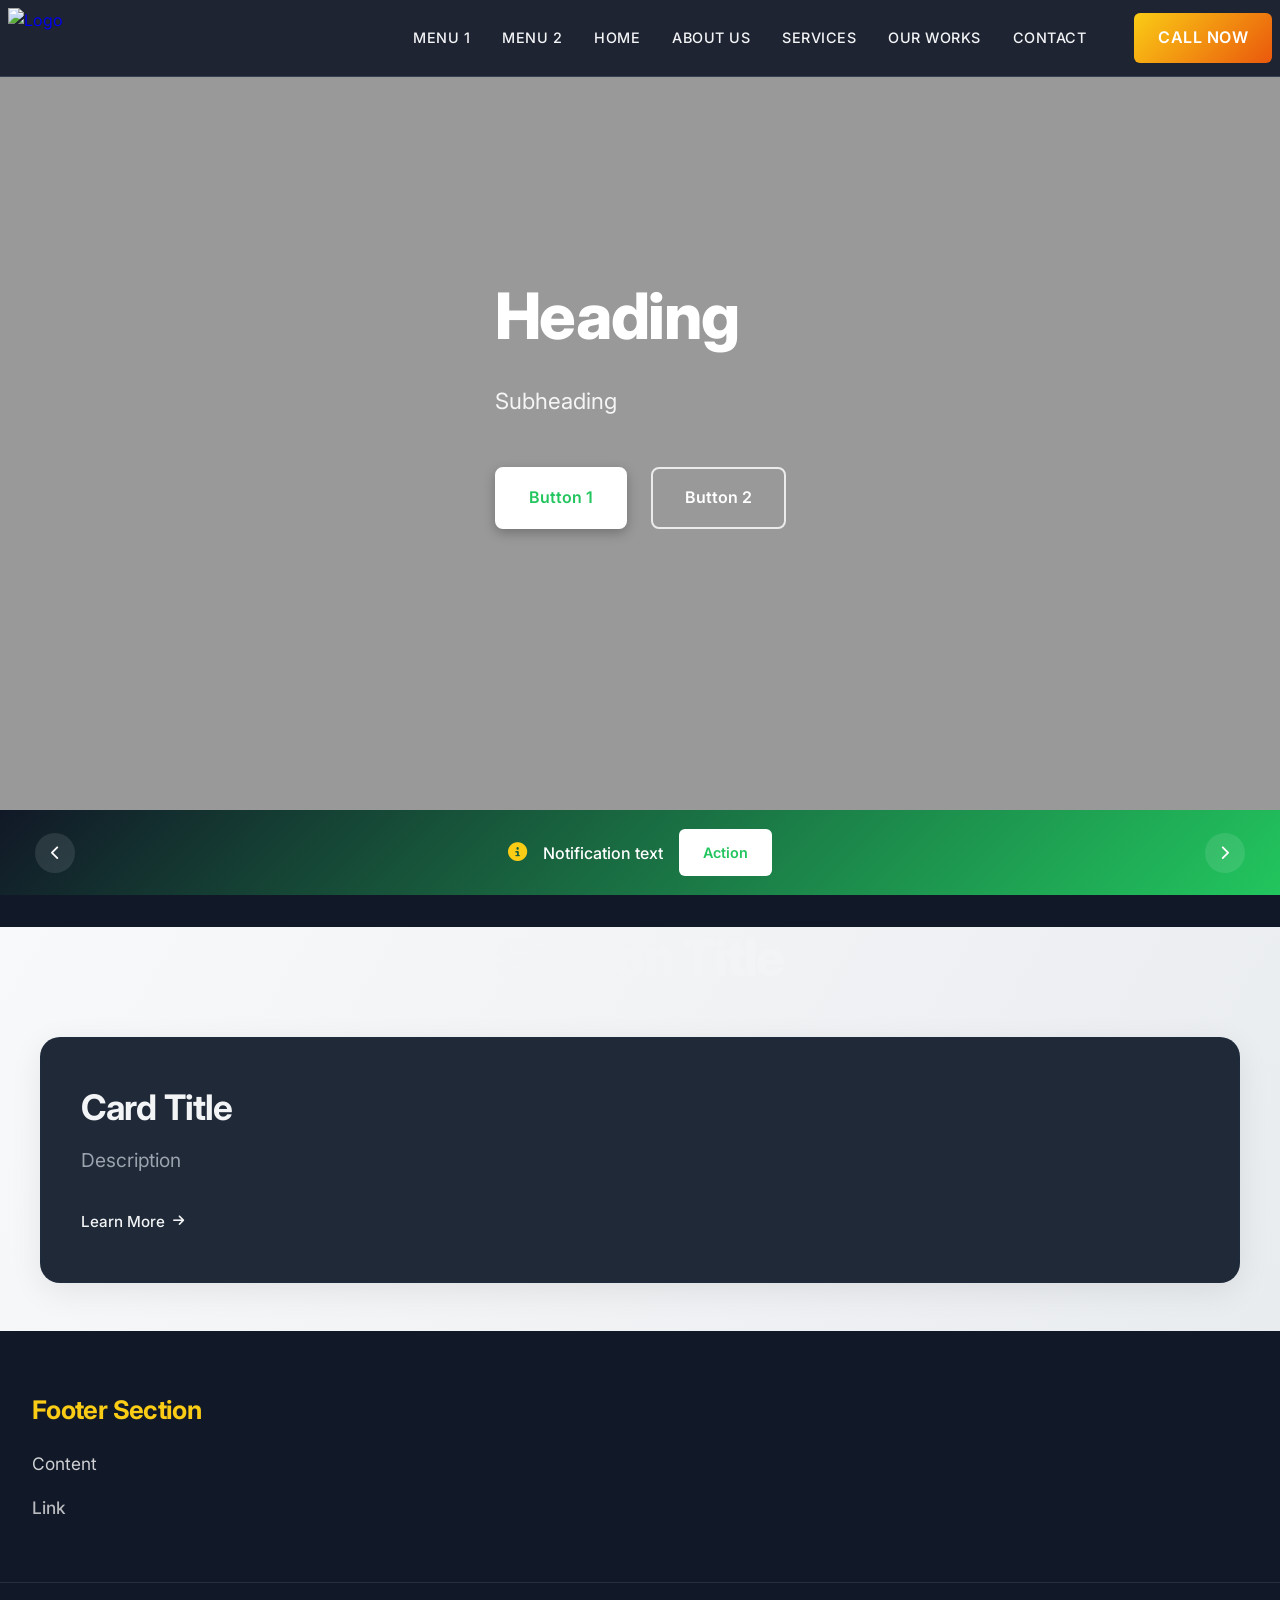
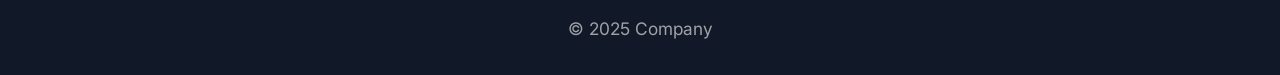
==== index.html @ 8ae3b545 "first commit" ====
<!DOCTYPE html>
<html lang="en">
<head>
    <meta charset="UTF-8">
    <meta name="viewport" content="width=device-width, initial-scale=1.0">
    <title>Template</title>
    <link href="https://fonts.googleapis.com/css2?family=Inter:wght@300;400;500;600;700;800;900&family=JetBrains+Mono:wght@400;500;600&display=swap" rel="stylesheet">
    <link href="https://cdnjs.cloudflare.com/ajax/libs/font-awesome/6.4.0/css/all.min.css" rel="stylesheet">
    <link rel="stylesheet" href="style.css">
</head>
<body>
    <header>
        <nav>
            <div class="logo-group">
                <a href="#">
                    <img src="https://placehold.co/200x70/eeeeee/1a4b84?text=LOGO" alt="Logo" class="logo-img">
                </a>
            </div>
            <div class="nav-right">
                <ul class="nav-links">
                    <li class="dropdown">
                        <a href="#">Menu 1</a>
                        <div class="dropdown-content">
                            <div class="dropdown-item">
                                <h3>Sub Item</h3>
                                <p>Description</p>
                                <a href="#">Learn More <i class="fas fa-arrow-right"></i></a>
                            </div>
                        </div>
                    </li>                    
                    <li class="dropdown">
                        <a href="#">Menu 2</a>
                        <div class="dropdown-content">
                            <div class="dropdown-item">
                                <h3>Sub Item</h3>
                                <p>Description</p>
                                <a href="#">Learn More <i class="fas fa-arrow-right"></i></a>
                            </div>
                        </div>
                    </li>
                    <li><a href="#">Home</a></li>
                    <li><a href="#">About Us</a></li>
                    <li><a href="#">Services</a></li>
                    <li><a href="#">Our Works</a></li>
                    <li><a href="#">Contact</a></li>
                </ul>
                <a href="#" class="cta-button">Call Now</a>
                <div class="mobile-menu-toggle">
                    <span></span>
                    <span></span>
                    <span></span>
                </div>
            </div>
        </nav>
    </header>

    <section class="hero">
        <!-- The "poster" attribute shows an image while the video loads or if it fails -->
        <video class="hero-video" autoplay muted loop playsinline preload="metadata" poster="https://placehold.co/1920x1080/0f172a/ffffff?text=Hero+Video">
            <source src="path/to/your/video.mp4" type="video/mp4">
        </video>
        <div class="hero-overlay"></div>
        <div class="hero-content">
            <h1>Heading</h1>
            <p>Subheading</p>
            <div class="hero-buttons">
                <a href="#" class="btn-primary">Button 1</a>
                <a href="#" class="btn-secondary">Button 2</a>
            </div>
        </div>
    </section>

    <div class="notification-bar" id="notificationBar">
        <div class="notification-container">
            <div class="notification-carousel" id="notificationCarousel">
                <div class="notification-slide active">
                    <div class="notification-content">
                        <i class="fas fa-info-circle notification-icon"></i>
                        <span class="notification-text">Notification text</span>
                        <a href="#" class="notification-btn">Action</a>
                    </div>
                </div>
            </div>
            <button class="notification-nav prev" id="prevBtn"><i class="fas fa-chevron-left"></i></button>
            <button class="notification-nav next" id="nextBtn"><i class="fas fa-chevron-right"></i></button>
        </div>
    </div>

    <section class="autonav-section fade-in" id="autonav-section">
        <div class="autonav-container">
            <div class="autonav-title">
                <h2>Section Title</h2>
            </div>
            <div class="autonav-content">
                <div class="content-grid">
                    <div class="content-card">
                        <h3>Card Title</h3>
                        <p>Description</p>
                        <a href="#" class="learn-more">Learn More <i class="fas fa-arrow-right"></i></a>
                    </div>
                </div>
            </div>
        </div>
    </section>

    <footer>
        <div class="footer-content">
            <div class="footer-section">
                <h3>Footer Section</h3>
                <p>Content</p>
                <a href="#">Link</a>
            </div>
        </div>
        <div class="footer-bottom">
            <p>© 2025 Company</p>
        </div>
    </footer>
    
    <script>
        // Mobile menu toggle
        const mobileToggle = document.querySelector('.mobile-menu-toggle');
        const navLinks = document.querySelector('.nav-links');
        mobileToggle.addEventListener('click', () => {
            navLinks.classList.toggle('active');
        });

        // Dropdown functionality
        const dropdowns = document.querySelectorAll('.dropdown');
        dropdowns.forEach(dropdown => {
            dropdown.addEventListener('click', function(e) {
                this.classList.toggle('open');
                e.stopPropagation();
            });
        });

        // Notification carousel
        const carousel = document.getElementById('notificationCarousel');
        const slides = carousel.querySelectorAll('.notification-slide');
        let currentSlide = 0;
        const prevBtn = document.getElementById('prevBtn');
        const nextBtn = document.getElementById('nextBtn');

        function showSlide(index) {
            slides.forEach((slide, i) => {
                slide.classList.remove('active');
                if (i === index) slide.classList.add('active');
            });
        }

        prevBtn.addEventListener('click', () => {
            currentSlide = (currentSlide - 1 + slides.length) % slides.length;
            showSlide(currentSlide);
        });

        nextBtn.addEventListener('click', () => {
            currentSlide = (currentSlide + 1) % slides.length;
            showSlide(currentSlide);
        });

        // Fade-in effect on scroll
        const faders = document.querySelectorAll('.fade-in');
        const observer = new IntersectionObserver(entries => {
            entries.forEach(entry => {
                if (entry.isIntersecting) {
                    entry.target.classList.add('visible');
                }
            });
        });
        faders.forEach(fader => observer.observe(fader));
    </script>
</body>
</html>
---- style.css ----
:root {
            /* New Theme: Black, Green, Yellow */
            --primary-blue: #22c55e;      /* Was: #1a4b84 | Now: Primary Green */
            --secondary-blue: #16a34a;    /* Was: #2563eb | Now: Secondary Green */
            --accent-orange: #facc15;      /* Was: #f97316 | Now: Accent Yellow */
            --dark-navy: #111827;         /* Was: #0f172a | Now: Dark Background */
            --light-gray: #1f2937;        /* Was: #f8fafc | Now: Lighter Dark Background (for cards) */
            --medium-gray: #9ca3af;       /* Was: #64748b | Now: Medium/Subtle Text */
            --dark-gray: #374151;         /* Was: #343a40 | Now: Border Color */
            --white: #ffffff;
            --black: #000000;
            --text-primary: #f3f4f6;      /* Was: #0f172a | Now: Primary Light Text */
            --text-secondary: #9ca3af;    /* Was: #3e454e | Now: Secondary Light Text */
            --border-light: #374151;      /* Was: #e9ecef | Now: Dark Border */
            --shadow-sm: 0 2px 4px rgba(0,0,0,0.2);
            --shadow-md: 0 4px 12px rgba(0,0,0,0.25);
            --shadow-lg: 0 8px 24px rgba(0,0,0,0.3);
            --shadow-xl: 0 16px 48px rgba(0,0,0,0.35);
        }

        * {
            margin: 0;
            padding: 0;
            box-sizing: border-box;
        }

        body {
            font-family: 'Inter', 'Segoe UI', system-ui, -apple-system, sans-serif;
            line-height: 1.6;
            background-color: var(--dark-navy);
            color: var(--text-primary); /* Now light text on dark background */
            overflow-x: hidden;
            font-weight: 400;
            /* background: linear-gradient(135deg, #f8f9fa 0%, #e9ecef 100%); */
        }

        /* Enhanced Typography */
        h1, h2, h3, h4, h5, h6 {
            font-weight: 700;
            line-height: 1.2;
            letter-spacing: -0.025em;
        }

        /* Professional Header */
        header {
            position: fixed;
            top: 0;
            width: 100%;
            background: rgba(17, 24, 39, 0.9); /* Corresponds to --dark-navy */
            backdrop-filter: blur(20px);
            -webkit-backdrop-filter: blur(20px);
            z-index: 1000;
            border-bottom: 1px solid var(--border-light);
            transition: all 0.3s cubic-bezier(0.4, 0, 0.2, 1);
            
        }

        nav {
            width: 100%;
            padding-left: 16px;
            padding-right: 16px;
            display: flex;
            justify-content: space-between;
            align-items: center;
            background: transparent;
            box-sizing: border-box;
            padding: 0.5rem;
        }

        .logo-group {
            display: flex;
            align-items: center;
            gap: 1.5rem;
        }

        .logo-group a {
            text-decoration: none;
            display: block;
        }

        .logo-img {
            height: 70px;         /* All logos same height */
            width: auto;          /* Width adjusts to keep aspect ratio */
            object-fit: contain;  /* Ensures logo fits nicely */
            background: none;     /* No background */
            border: none;         /* No border */
            border-radius: 0;     /* No rounding */
            padding: 0;           /* No padding */
            box-shadow: none;     /* No shadow */
            display: block;
            transition: transform 0.3s;
        }

        /* Individual logo adjustments for better visual balance */
        .logo-img:nth-child(1) {
            height: 60px;         /* TIHAN logo - slightly larger */
        }

        .logo-img:hover {
            transform: scale(1.08);
        }

        .nav-right {
            display: flex;
            align-items: center;
            gap: 3rem;
        }

        .nav-links {
            display: flex;
            list-style: none;
            gap: 2rem;
            align-items: center;
        }

        .nav-links a {
            text-decoration: none;
            color: var(--text-primary);
            font-weight: 500;
            font-size: 0.9rem;
            text-transform: uppercase;
            letter-spacing: 0.5px;
            transition: all 0.3s ease;
            position: relative;
            padding: 0.5rem 0;
        }

        .nav-links a:hover {
            color: var(--accent-orange);
        }

        .nav-links a::after {
            content: '';
            position: absolute;
            bottom: 0;
            left: 0;
            width: 0;
            height: 2px;
            background: linear-gradient(90deg, var(--accent-orange), var(--secondary-blue));
            transition: width 0.3s ease;
        }

        .nav-links a:hover::after {
            width: 100%;
        }

        .cta-button {
            background: linear-gradient(135deg, var(--accent-orange), #ea580c);
            color: var(--white);
            padding: 0.75rem 1.5rem;
            border-radius: 6px;
            text-decoration: none;
            font-weight: 600;
            transition: all 0.3s ease;
            border: none;
            cursor: pointer;
            text-transform: uppercase;
            letter-spacing: 0.5px;
            position: relative;
            overflow: hidden;
        }

        .cta-button::before {
            content: '';
            position: absolute;
            top: 0;
            left: -100%;
            width: 100%;
            height: 100%;
            background: linear-gradient(90deg, transparent, rgba(255, 255, 255, 0.2), transparent);
            transition: left 0.5s ease;
        }

        .cta-button:hover::before {
            left: 100%;
        }

        .cta-button:hover {
            transform: translateY(-2px);
            box-shadow: 0 12px 24px rgba(249, 115, 22, 0.3);
        }

        /* Hero Section - Minimal and Impactful */
        .hero {
            height: 90vh;
            display: flex;
            align-items: center;
            justify-content: center;
            position: relative;
            background: var(--white);
            overflow: hidden;
        }

        .hero-video {
            position: absolute;
            top: 0;
            left: 0;
            width: 100%;
            height: 100%;
            object-fit: cover;
            z-index: 1;
        }

        .hero-overlay {
            position: absolute;
            top: 0;
            left: 0;
            width: 100%;
            height: 100%;
            background: rgba(0, 0, 0, 0.4);
            z-index: 2;
        }

        .hero-content {
            max-width: 1400px;
            margin: 0 auto;
            padding: 0 2rem;
            z-index: 3;
            position: relative;
        }

        .hero h1 {
            font-size: clamp(2rem, 5vw, 4.5rem);
            font-weight: 800;
            color: white;
            margin-bottom: 2rem;
            line-height: 1.1;
            letter-spacing: -0.02em;
            animation: slideInUp 1s ease-out;
        }

        .hero p {
            font-size: clamp(1.1rem, 2vw, 1.4rem);
            color: rgba(255, 255, 255, 0.9);
            margin-bottom: 3rem;
            max-width: 600px;
            line-height: 1.6;
            animation: slideInUp 1s ease-out 0.2s both;
        }

        .hero-buttons {
            display: flex;
            gap: 1.5rem;
            animation: slideInUp 1s ease-out 0.4s both;
            flex-wrap: wrap;
        }

        .btn-primary {
            background: white;
            color: var(--primary-blue);
            padding: 1rem 2rem;
            border-radius: 8px;
            text-decoration: none;
            font-weight: 600;
            transition: all 0.3s ease;
            border: 2px solid white;
            box-shadow: var(--shadow-md);
        }

        .btn-primary:hover {
            background: transparent;
            color: white;
            transform: translateY(-2px);
            box-shadow: var(--shadow-lg);
        }

        .btn-secondary {
            background: transparent;
            color: white;
            padding: 1rem 2rem;
            border-radius: 8px;
            text-decoration: none;
            font-weight: 600;
            border: 2px solid rgba(255, 255, 255, 0.8);
            transition: all 0.3s ease;
        }

        .btn-secondary:hover {
            background: rgba(255, 255, 255, 0.1);
            border-color: white;
            transform: translateY(-2px);
        }

        @keyframes slideInUp {
            from {
                opacity: 0;
                transform: translateY(60px);
            }
            to {
                opacity: 1;
                transform: translateY(0);
            }
        }

                /* Professional Sections */
                .section {
            padding: 6rem 0;
            max-width: 1400px;
            margin: 0 auto;
            padding-left: 2rem;
            padding-right: 2rem;
        }

        .section h2 {
            font-size: clamp(2.5rem, 4vw, 3.5rem);
            margin-bottom: 1.5rem;
            color: var(--text-primary);
            font-weight: 700;
            text-align: center;
            font-size: 2.5rem;
        }

        .section p {
            font-size: 1.2rem;
            color: var(--text-secondary);
            text-align: center;
            max-width: 800px;
            margin: 0 auto 4rem;
            line-height: 1.7;
        }

        /* Autonomous Navigation Section */
        .autonav-section {
            background: linear-gradient(120deg, #f8f9fa 0%, #e9ecef 100%);
            position: relative;
            overflow: hidden;
        }
        .autonav-wave-top, .autonav-wave-bottom {
            position: absolute;
            left: 0; width: 100%; z-index: 1;
        }
        .autonav-wave-top { top: 0; }
        .autonav-wave-bottom { bottom: 0; }
        .creative-card .autonav-icon {
            font-size: 2.5rem;
            color: var(--secondary-blue);
            margin-bottom: 1.2rem;
            animation: popIn 1s;
        }
        @keyframes popIn {
            0% { transform: scale(0.7); opacity: 0; }
            100% { transform: scale(1); opacity: 1; }
        }
        .autonav-cta {
            display: inline-block;
            margin-top: 2rem;
            background: linear-gradient(135deg, var(--accent-orange), var(--secondary-blue));
            color: #fff;
            padding: 1rem 2rem;
            border-radius: 8px;
            font-weight: 600;
            text-decoration: none;
            font-size: 1.1rem;
            box-shadow: 0 4px 16px rgba(37,99,235,0.12);
            transition: background 0.3s, transform 0.2s;
        }
        .autonav-cta:hover {
            background: linear-gradient(135deg, var(--secondary-blue), var(--accent-orange));
            transform: translateY(-2px) scale(1.04);
        }

        .autonav-container {
            max-width: 1400px;
            margin: 0 auto;
            padding: 0 2rem;
            text-align: center;
            position: relative;
            z-index: 2;
        }

        .autonav-title h2 {
            font-size: clamp(2.5rem, 4vw, 4rem);
            color: var(--text-primary);
            font-weight: 800;
            margin-bottom: 3rem;
            line-height: 1.2;
        }

        .autonav-content {
            display: flex;
            flex-direction: column;
            gap: 2rem;
            max-width: 1200px;
            margin: 0 auto;
        }

        .autonav-content p {
            font-size: 1.2rem;
            color: var(--text-secondary);
            line-height: 1.8;
            text-align: left;
            margin: 0;
        }

        .autonav-content p strong {
            color: var(--primary-blue);
            font-weight: 700;
        }

        /* Content Grid */
        .autonav-content {
            animation: slideInUp 1s ease-out 0.8s both;
        }

        .content-grid {
            display: grid;
            grid-template-columns: repeat(auto-fit, minmax(350px, 1fr));
            gap: 2.5rem;
            margin-bottom: 3rem;
        }

        .content-card {
            background: var(--light-gray);
            padding: 3rem 2.5rem;
            border-radius: 20px;
            text-align: left;
            position: relative;
            box-shadow: 0 8px 32px rgba(0, 0, 0, 0.08);
            transition: all 0.4s cubic-bezier(0.4, 0, 0.2, 1);
            border: 1px solid rgba(26, 75, 132, 0.08);
            overflow: hidden;
        }

        .content-card::before {
            content: '';
            position: absolute;
            top: 0;
            left: 0;
            width: 100%;
            height: 100%;
            background: linear-gradient(135deg, rgba(26, 75, 132, 0.02), rgba(37, 99, 235, 0.02));
            opacity: 0;
            transition: opacity 0.3s ease;
        }

        .content-card:hover::before {
            opacity: 1;
        }

        .content-card:hover {
            transform: translateY(-16px) scale(1.03);
            box-shadow: 0 12px 40px rgba(37,99,235,0.18);
            border: 2px solid var(--secondary-blue);
        }

        .content-card h3 {
            font-size: 2.2rem;
            color: var(--text-primary);
            margin-bottom: 1rem;
            font-weight: 700;
            position: relative;
            z-index: 2;
        }

        .content-card p {
            color: var(--text-secondary);
            line-height: 1.7;
            font-size: 1.2rem;
            position: relative;
            z-index: 2;
            margin-bottom: 2rem;
        }

        /* Minimal Content Sections */
        .content-section {
            width: 100%;
            max-width: 100vw; /* or a larger value like 1600px if you want a max */
            margin: 0 auto;
            padding: 4rem 0;
            padding-left: 4vw;
            padding-right: 4vw;
            box-sizing: border-box;
        }

        .split-section {
            display: grid;
            grid-template-columns: 1fr 1fr;
            gap: 4rem; /* adjust as needed */
            align-items: center;
            width: 100%;
            margin-bottom: 6rem;
        }

        .content-text, .content-media {
            width: 100%;
        }

        .content-text h2 {
            font-size: clamp(2.5rem, 4vw, 3.5rem);
            margin-bottom: 2rem;
            color: var(--text-primary);
            font-weight: 600;
            line-height: 1.1;
        }

        .content-text p {
            font-size: 1.2rem;
            color: var(--text-secondary);
            line-height: 1.7;
            margin-bottom: 2rem;
        }

        .content-media {
            position: relative;
            overflow: hidden;
            border-radius: 8px;
        }

        .content-media img,
        .content-media video {
            width: 100%;
            height: 100%;
            /* max-height: 420px; or auto, or remove if you want full height */
            object-fit: cover;
            border-radius: 12px;
            display: block;
            transition: transform 0.6s ease;
        }

        .content-media:hover img,
        .content-media:hover video {
            transform: scale(1.05);
        }

        .learn-more {
            display: inline-flex;
            align-items: center;
            gap: 0.5rem;
            color: var(--text-primary);
            text-decoration: none;
            font-weight: 500;
            font-size: 0.95rem;
            transition: all 0.3s ease;
            position: relative;
            z-index: 3;
        }

        .learn-more:hover {
            color: var(--accent-orange);
        }

        .learn-more i {
            transition: transform 0.3s ease;
            font-size: 0.8rem;
        }

        .learn-more:hover i {
            transform: translateX(4px);
        }

        /* Stats Section - Clean */
        .stats {
            background: var(--dark-navy);
            color: white;
            padding: 6rem 0;
            text-align: center;
        }

        .stats-container {
            max-width: 1400px;
            margin: 0 auto;
            padding: 0 2rem;
        }

        .stats h2 {
            font-size: clamp(2rem, 3vw, 2.5rem);
            margin-bottom: 4rem;
            font-weight: 600;
        }

        .stats-grid {
            display: grid;
            grid-template-columns: repeat(auto-fit, minmax(200px, 1fr));
            gap: 3rem;
        }

        .stat-item h3 {
            font-size: 3rem;
            font-weight: 700;
            margin-bottom: 0.5rem;
            color: white;
        }

        .stat-item p {
            font-size: 1rem;
            color: rgba(255, 255, 255, 0.8);
            font-weight: 400;
        }

        /* Supported By Section */
        .supported-by-section {
            background:  #f4f8fb;
            padding: 5rem 0 4rem 0;
            text-align: left;
        }

        .supported-by-container h2 {
            font-size: clamp(2.5rem, 4vw, 1.5rem);
            margin-bottom: 2.5rem;
            color: var(--text-primary);
            font-weight: 600;
            letter-spacing: -0.02em;
            margin-left: 36rem;
        }

        .supported-by-logos {
            display: flex;
            justify-content: center;
            align-items: center;
            gap: 5rem;
            flex-wrap: wrap;
            margin-top: 1.5rem;
        }

        .supported-logo {
            height: 110px;
            width: auto;
            object-fit: contain;
            background: none;
            border: none;
            box-shadow: none;
            padding: 0;
            margin: 0 10px;
            filter: none;
            transition: transform 0.3s;
        }

        .supported-logo:hover {
            transform: scale(1.07);
        }

        .supported-logo:nth-child(1) {
            height: 60px;         /* IITH logo - keep current size */
        }

        .supported-logo:nth-child(2) {
            height: 150px;         /* NMICPS logo - slightly larger */
        }

        .supported-logo:nth-child(3) {
            height: 80px;  
        }

        /* Innovation Grid - Minimal Cards */
        .innovation-section {
            background: #f4f8fb;
            padding: 8rem 0;
        }

        .innovation-container {
            max-width: 1400px;
            margin: 0 auto;
            padding: 0 2rem;
            text-align: center;
        }

        .innovation-container h2 {
            font-size: clamp(2.5rem, 4vw, 3.5rem);
            margin-bottom: 6rem;
            color: var(--text-primary);
            font-weight: 600;
        }

        .labs-grid {
            display: grid;
            grid-template-columns: repeat(4, 1fr);
            gap: 2.5rem;
            margin-top: 2.5rem;
        }

        @media (max-width: 1100px) {
            .labs-grid {
                grid-template-columns: repeat(2, 1fr);
            }
        }
        @media (max-width: 700px) {
            .labs-grid {
                grid-template-columns: 1fr;
            }
        }

        .lab-card {
            background: var(--light-gray);
            padding: 2.5rem 2rem 2rem 2rem;
            border-radius: 18px;
            text-align: center;
            border: 1px solid #e3e8ee;
            box-shadow: 0 4px 24px rgba(30, 64, 175, 0.07);
            transition: box-shadow 0.3s, transform 0.3s;
            position: relative;
            min-height: 270px;
            display: flex;
            flex-direction: column;
            align-items: center;
            justify-content: flex-start;
        }

        .lab-card:hover {
            box-shadow: 0 8px 32px rgba(30, 64, 175, 0.13);
            transform: translateY(-6px) scale(1.03);
        }

        .lab-card .lab-icon {
            font-size: 2.5rem;
            color: var(--primary-blue);
            margin-bottom: 1.2rem;
            background: #e8f0fe;
            border-radius: 50%;
            width: 60px;
            height: 60px;
            display: flex;
            align-items: center;
            justify-content: center;
        }

        .lab-card h3 {
            font-size: 1.18rem;
            margin-bottom: 0.7rem;
            color: var(--primary-blue);
            font-weight: 700;
        }

        .lab-card p {
            color: var(--text-secondary);
            line-height: 1.6;
            font-size: 1rem;
        }

        /* Professional Footer */
        footer {
            background: var(--dark-navy);
            color: white;
            padding: 4rem 0 2rem;
        }

        .footer-content {
            max-width: 1400px;
            margin: 0 auto;
            padding: 0 2rem;
            display: grid;
            grid-template-columns: repeat(auto-fit, minmax(250px, 1fr));
            gap: 3rem;
            font-size: 1.08rem;
        }

        .footer-section h3 {
            margin-bottom: 1.5rem;
            color: var(--accent-orange);
            font-size: 1.6rem;
            font-weight: 700;
        }

        .footer-section p {
            color: rgba(255, 255, 255, 0.8);
            margin-bottom: 1rem;
            line-height: 1.6;
            font-size: 1.08rem;
        }

        .footer-section a {
            color: rgba(255, 255, 255, 0.7);
            text-decoration: none;
            display: block;
            margin-bottom: 0.8rem;
            transition: color 0.3s ease;
            font-weight: 500;
            font-size: 1.08rem;
        }

        .footer-section a:hover {
            color: var(--white);
        }

        .footer-bottom {
            border-top: 1px solid rgba(255, 255, 255, 0.1);
            margin-top: 3rem;
            padding-top: 2rem;
            text-align: center;
            color: rgba(255, 255, 255, 0.6);
            font-size: 1.08rem;
        }

        /* Dropdown Menu Enhancement */
        .dropdown {
            position: relative;
        }

        .dropdown-content {
            display: none;
            position: absolute;
            top: calc(100% + 1rem);
            left: 50%;
            background: white;
            border-radius: 12px;
            box-shadow: var(--shadow-xl);
            padding: 1rem;
            width: 520px;
            z-index: 1001;
            border: 1px solid var(--border-light);
            opacity: 0;
            visibility: hidden;
            transition: all 0.3s cubic-bezier(0.4, 0, 0.2, 1);
            transform: translateX(-50%) translateY(-10px);
        }

        .dropdown-content::before {
            content: '';
            position: absolute;
            bottom: 100%;
            left: 50%;
            transform: translateX(-50%);
            border: 8px solid transparent;
            border-bottom-color: white;
        }

        .dropdown:hover .dropdown-content,
        .dropdown:focus-within .dropdown-content,
        .dropdown.open .dropdown-content {
            display: block;
            opacity: 1;
            visibility: visible;
            transform: translateX(-50%) translateY(0);
        }

        .dropdown-item {
            padding: 1rem;
            border-bottom: 1px solid var(--border-light);
            border-radius: 8px;
            transition: background-color 0.2s ease;
        }

        .dropdown-item:hover {
            background-color: var(--light-gray);
        }

        .dropdown-item:last-child {
            border-bottom: none;
        }

        .dropdown-item h3 {
            font-size: 1rem;
            color: var(--primary-blue);
            margin-bottom: 0.5rem;
            font-weight: 600;
        }

        .dropdown-item p {
            font-size: 0.85rem;
            color: var(--text-secondary);
            margin-bottom: 1rem;
            line-height: 1.5;
            text-align: left;
        }

        .dropdown-item a {
            font-weight: 600;
            color: var(--primary-blue);
            text-decoration: none;
            transition: color 0.3s ease;
        }

        .dropdown-item a:hover {
            color: var(--secondary-blue);
        }

        /* Responsive Design */
        @media (max-width: 1024px) {
            .infrastructure-container,
            .tech-section {
                flex-direction: column;
                gap: 3rem;
            }

            .tech-section:nth-child(even) {
                flex-direction: column;
            }

            .tech-content,
            .infrastructure-content {
                text-align: center;
            }
        }

        @media (max-width: 768px) {
            .nav-links {
                display: none;
                position: absolute;
                top: 100%;
                left: 0;
                width: 100vw;
                background: #fff;
                flex-direction: column;
                gap: 0;
                box-shadow: 0 8px 24px rgba(0,0,0,0.08);
                z-index: 2000;
                padding: 1.5rem 0 1rem 0;
            }
            .nav-links.active {
                display: flex;
            }
            .nav-links li {
                width: 100%;
                text-align: left;
                padding: 0.5rem 2rem;
            }
            .dropdown-content {
                position: static;
                left: 0;
                top: 0;
                width: 100%;
                box-shadow: none;
                border: none;
                padding: 0.5rem 0;
                background: #f8fafc;
                opacity: 1 !important;
                visibility: visible !important;
                transform: none !important;
                display: none;
            }
            .dropdown.open .dropdown-content,
            .dropdown.mobile-open .dropdown-content {
                display: block;
            }
            .mobile-menu-toggle {
                display: flex;
            }
            .logo-img {
                height: 40px !important;
                max-width: 120px;
            }
            nav {
                padding: 0.7rem 0.7rem 0.7rem 1rem;
            }
            .logo-group {
                flex: 1 1 auto;
                min-width: 0;
            }
            .nav-right {
                flex: 0 0 auto;
                gap: 0.7rem;
            }
            .cta-button {
                padding: 0.5rem 1rem;
                font-size: 0.8rem;
            }
            .mobile-menu-toggle {
                margin-left: 0.5rem;
            }
            .nav-links {
                font-size: 1rem;
            }
            .dropdown-content {
                background: #f8fafc;
                box-shadow: none;
                border: none;
                padding: 0.2rem 0;
                margin: 0;
            }
            .dropdown-item {
                padding: 0.7rem 1rem;
                border-radius: 8px;
                margin-bottom: 0.3rem;
            }
            .dropdown-item h3 {
                font-size: 1.02rem;
                margin-bottom: 0.2rem;
            }
            .dropdown-item p {
                font-size: 0.92rem;
                margin-bottom: 0.5rem;
            }
            .dropdown-item a {
                font-size: 0.95rem;
            }
        }
        @media (max-width: 500px) {
            .logo-img {
                height: 32px !important;
                max-width: 90px;
            }
            nav {
                padding: 0.5rem 0.3rem 0.5rem 0.5rem;
            }
            .nav-links {
                font-size: 0.97rem;
            }
            .dropdown-item {
                padding: 0.5rem 0.7rem;
            }
            .dropdown-item h3 {
                font-size: 0.98rem;
            }
            .dropdown-item p {
                font-size: 0.88rem;
            }
        }
        /* Remove triangle arrow from dropdowns on mobile */
        @media (max-width: 768px) {
            .dropdown-content::before {
                display: none !important;
            }
        }
        @media (max-width: 700px) {
            .content-grid {
                grid-template-columns: 1fr !important;
                gap: 1.2rem;
            }
        }
        @media (max-width: 700px) {
            .hosted-supported-container {
                flex-direction: column;
                gap: 2rem;
                align-items: center;
            }
            .hosted-block, .supported-block {
                flex-direction: column;
                align-items: center;
                text-align: center;
            }
            .hosted-label, .supported-label {
                margin-right: 0;
                margin-bottom: 0.5rem;
            }
        }

        /* Smooth scroll behavior */
        html {
            scroll-behavior: smooth;
        }

        /* Animation classes */
        .fade-in {
            opacity: 0;
            transform: translateY(30px);
            transition: all 0.8s cubic-bezier(0.4, 0, 0.2, 1);
        }

        .fade-in.visible {
            opacity: 1;
            transform: translateY(0);
        }

        /* Loading animation */
        .loading {
            display: inline-block;
            width: 20px;
            height: 20px;
            border: 3px solid rgba(255,255,255,.3);
            border-radius: 50%;
            border-top-color: #fff;
            animation: spin 1s ease-in-out infinite;
        }

        @keyframes spin {
            to { transform: rotate(360deg); }
        }

        /* Enhanced mobile menu */
        .mobile-menu-toggle {
            display: none;
            flex-direction: column;
            cursor: pointer;
            padding: 0.5rem;
        }

        .mobile-menu-toggle span {
            width: 25px;
            height: 3px;
            background: var(--text-primary);
            margin: 3px 0;
            transition: 0.3s;
            border-radius: 2px;
        }

        @media (max-width: 768px) {
            .mobile-menu-toggle {
                display: flex;
            }
        }

        /* Scroll Progress */
        .scroll-progress {
            position: fixed;
            top: 120px;
            left: 0;
            width: 100%;
            height: 2px;
            background: rgba(26, 75, 132, 0.1);
            z-index: 999;
        }

        .scroll-progress-bar {
            height: 100%;
            background: var(--primary-blue);
            width: 0%;
            transition: width 0.1s ease;
        }

        /* Enhanced Multi-Notification Bar */
        .notification-bar {
            background: linear-gradient(135deg, var(--dark-navy) 0%, var(--primary-blue) 100%);
            color: white;
            padding: 0.7rem 1.2rem;
            text-align: center;
            position: relative;
            overflow: hidden;
            min-height: 48px;
            margin-bottom: 2rem;
        }

        .notification-container {
            max-width: 1400px;
            margin: 0 auto;
            position: relative;
        }

        .notification-carousel {
            display: flex;
            transition: transform 0.5s cubic-bezier(0.4, 0, 0.2, 1);
            width: 100%;
        }

        .notification-slide {
            min-width: 100%;
            display: flex;
            justify-content: center;
            align-items: center;
            flex-wrap: wrap;
            gap: 1.5rem;
            padding: 0.5rem 0;
        }

        .notification-content {
            display: flex;
            align-items: center;
            justify-content: center;
            gap: 1rem;
            flex: 1;
            max-width: 800px;
        }

        .notification-icon {
            font-size: 1.2rem;
            color: var(--accent-orange);
            flex-shrink: 0;
        }

        .notification-text {
            margin: 0;
            line-height: 1.5;
            font-size: 1rem;
            font-weight: 500;
        }

        .notification-btn {
            background: white;
            color: var(--primary-blue);
            padding: 0.75rem 1.5rem;
            border-radius: 6px;
            text-decoration: none;
            font-weight: 600;
            transition: all 0.3s ease;
            white-space: nowrap;
            flex-shrink: 0;
            font-size: 0.9rem;
        }

        .notification-btn:hover {
            background: var(--primary-blue);
            color: white;
            transform: translateY(-1px);
            box-shadow: 0 4px 12px rgba(0, 0, 0, 0.15);
        }

        /* Notification Controls */
        .notification-controls {
            position: absolute;
            right: 2rem;
            top: 50%;
            transform: translateY(-50%);
            display: flex;
            gap: 0.5rem;
            z-index: 10;
        }

        .notification-dot {
            width: 8px;
            height: 8px;
            border-radius: 50%;
            background: rgba(255, 255, 255, 0.4);
            cursor: pointer;
            transition: all 0.3s ease;
        }

        .notification-dot.active {
            background: white;
            transform: scale(1.2);
        }

        .notification-dot:hover {
            background: rgba(255, 255, 255, 0.8);
        }

        /* Navigation Arrows */
        .notification-nav {
            position: absolute;
            top: 50%;
            transform: translateY(-50%);
            background: rgba(255, 255, 255, 0.1);
            border: none;
            color: white;
            width: 40px;
            height: 40px;
            border-radius: 50%;
            cursor: pointer;
            display: flex;
            align-items: center;
            justify-content: center;
            transition: all 0.3s ease;
            z-index: 10;
        }

        .notification-nav:hover {
            background: rgba(255, 255, 255, 0.2);
            transform: translateY(-50%) scale(1.1);
        }

        .notification-nav.prev {
            left: 1rem;
        }

        .notification-nav.next {
            right: 1rem;
        }

        .notification-nav i {
            font-size: 0.9rem;
        }

        /* Notification Badge */
        .notification-badge {
            position: absolute;
            top: 0.5rem;
            right: 0.5rem;
            background: var(--accent-orange);
            color: white;
            border-radius: 50%;
            width: 20px;
            height: 20px;
            display: flex;
            align-items: center;
            justify-content: center;
            font-size: 0.7rem;
            font-weight: 700;
            animation: pulse 2s infinite;
        }

        @keyframes pulse {
            0% { transform: scale(1); }
            50% { transform: scale(1.1); }
            100% { transform: scale(1); }
        }

        /* Responsive Design */
        @media (max-width: 768px) {
            .notification-bar {
                padding: 1rem;
                min-height: 70px;
            }

            .notification-content {
                flex-direction: column;
                gap: 0.5rem;
            }

            .notification-controls {
                right: 1rem;
            }

            .notification-nav {
                width: 35px;
                height: 35px;
            }

            .notification-nav.prev {
                left: 0.5rem;
            }

            .notification-nav.next {
                right: 0.5rem;
            }
        }

        /* Fade animations for notifications */
        .notification-slide {
            opacity: 0;
            transform: translateX(20px);
            transition: opacity 0.5s ease, transform 0.5s ease;
        }

        .notification-slide.active {
            opacity: 1;
            transform: translateX(0);
        }

        /* Auto-hide functionality */
        .notification-bar.hidden {
            transform: translateY(-100%);
            transition: transform 0.5s ease;
        }

        .notification-toggle {
            position: absolute;
            top: 0.5rem;
            right: 0.5rem;
            background: rgba(255, 255, 255, 0.1);
            border: none;
            color: white;
            width: 30px;
            height: 30px;
            border-radius: 50%;
            cursor: pointer;
            display: flex;
            align-items: center;
            justify-content: center;
            transition: all 0.3s ease;
            z-index: 15;
        }

        .notification-toggle:hover {
            background: rgba(255, 255, 255, 0.2);
        }

        .trusted-by-section {
            padding: 3rem 0 2rem 0;
            background: #fff;
            text-align: center;
        }

        .trusted-title {
            font-size: 1.2rem;
            font-weight: 600;
            margin-bottom: 2rem;
            color: var(--text-primary);
        }

        .trusted-logos {
            display: flex;
            justify-content: center;
            align-items: center;
            gap: 2.5rem;
            flex-wrap: wrap;
            min-height: 80px; /* Ensures enough space for all logos */
        }

        .trusted-logos img {
            height: 90px;
            max-width: 210px;
            width: auto;
            object-fit: contain;
            background: none;
            margin: 0 10px;
            padding: 0 10px;
            display: flex;
            align-items: center;
            filter: grayscale(0.2);
            transition: filter 0.3s, transform 0.3s;
            vertical-align: middle;
        }
        .trusted-logos img:nth-child(2),
        .trusted-logos img:nth-child(3) {
            height: 150px;
        }

        .trusted-logos img:hover {
            filter: none;
            transform: scale(1.07);
        }
        .trusted-logos img:nth-child(2) {
            height: 60px;         /* IITH logo - slightly larger */
        }

        .trusted-logos img:nth-child(3) {
            height: 80px;  
        }

        /* Startups See More Button */
        .labs-grid {
            position: relative;
        }

        .startups-see-more {
            display: flex;
            align-items: center;
            justify-content: flex-start;
            margin-left: 2rem;
            margin-top: 0;
        }

        .see-more-button {
            background: linear-gradient(135deg, var(--accent-orange), #ea580c);
            color: var(--white);
            padding: 0.75rem 1.5rem;
            border-radius: 8px;
            text-decoration: none;
            font-weight: 600;
            transition: all 0.3s ease;
            border: none;
            cursor: pointer;
            text-transform: uppercase;
            letter-spacing: 0.5px;
            white-space: nowrap;
            font-size: 0.9rem;
        }

        .see-more-button:hover {
            transform: translateY(-2px);
            box-shadow: 0 8px 24px rgba(249, 115, 22, 0.4);
        }

        .see-more-button i {
            margin-left: 0.5rem;
            transition: transform 0.3s ease;
        }

        .see-more-button:hover i {
            transform: translateX(4px);
        }

        @media (max-width: 1200px) {
            .startups-see-more {
                justify-content: center;
                margin: 2rem 0 0 0;
            }
        }

        /* Social Links Footer Styling */
        .social-links {
            display: flex;
            gap: 1.2rem;
            align-items: center;
            margin-top: 0.5rem;
        }

        .social-link {
            display: flex;
            align-items: center;
            justify-content: center;
            background: none;
            border: none;
            box-shadow: none;
            border-radius: 0;
            width: auto;
            height: auto;
            padding: 0;
            color: #fff;
            font-size: 2rem;
            transition: transform 0.2s, color 0.2s;
            text-decoration: none;
        }

        .social-link svg {
            width: 32px;
            height: 32px;
            fill: #fff;
            transition: fill 0.2s;
            display: block;
        }

        .social-link:hover {
            color: var(--accent-orange);
            transform: scale(1.15);
        }

        .social-link:hover svg {
            fill: var(--accent-orange);
        }

        .partners-section {
            background: #fff;
            padding: 3rem 0 2rem 0;
            text-align: center;
        }
        .partners-columns {
            display: flex;
            justify-content: center;
            align-items: flex-start;
            gap: 5rem;
            flex-wrap: wrap;
            max-width: 1200px;
            margin: 0 auto;
        }
        .partners-col {
            flex: 1 1 350px;
            min-width: 320px;
        }
        .partners-col .trusted-title {
            font-size: 1.2rem;
            font-weight: 600;
            margin-bottom: 2rem;
            color: var(--text-primary);
        }
        .trusted-logos, .supported-by-logos {
            display: flex;
            justify-content: center;
            align-items: center;
            gap: 2.5rem;
            flex-wrap: wrap;
            min-height: 80px;
        }
        .trusted-logos img, .supported-by-logos img {
            height: 66px;
            max-width: 210px;
            width: auto;
            object-fit: contain;
            background: none;
            margin: 0 10px;
            padding: 0 10px;
            display: flex;
            align-items: center;
            filter: grayscale(0.2);
            transition: filter 0.3s, transform 0.3s;
            vertical-align: middle;
        }
        .trusted-logos img:hover, .supported-by-logos img:hover {
            filter: none;
            transform: scale(1.07);
        }
        @media (max-width: 900px) {
            .partners-columns {
                flex-direction: column;
                gap: 3rem;
            }
            .partners-col {
                min-width: 0;
            }
        }

        .partners-section {
            background: #fff;
            padding: 3rem 0 2rem 0;
            text-align: center;
        }
        .partners-top-row {
            display: flex;
            justify-content: space-between;
            align-items: flex-start;
            gap: 2rem;
            max-width: 1200px;
            width: 100%;
            margin: 0 auto 2.5rem auto;
            padding: 0 3vw;
        }
        .partners-col {
            flex: 1 1 320px;
            min-width: 260px;
        }
        .hosted-by-align {
            display: flex;
            flex-direction: column;
            align-items: flex-start;
            text-align: left;
        }
        .supported-by-align {
            display: flex;
            flex-direction: column;
            align-items: flex-end;
            text-align: right;
        }
        .partners-col .trusted-title {
            font-size: 1.2rem;
            font-weight: 600;
            margin-bottom: 2rem;
            color: var(--text-primary);
        }
        .hosted-by-logos, .supported-by-logos {
            display: flex;
            justify-content: flex-start;
            align-items: center;
            gap: 2.5rem;
            flex-wrap: nowrap;
            min-height: 80px;
        }
        .supported-by-logos {
            justify-content: flex-end;
        }
        .hosted-by-logos img, .supported-by-logos img {
            height: 66px;
            max-width: 210px;
            width: auto;
            object-fit: contain;
            background: none;
            margin: 0 10px;
            padding: 0 10px;
            display: flex;
            align-items: center;
            filter: grayscale(0.2);
            transition: filter 0.3s, transform 0.3s;
            vertical-align: middle;
        }
        .hosted-by-logos img:hover, .supported-by-logos img:hover {
            filter: none;
            transform: scale(1.07);
        }
        .partners-bottom-row {
            margin-top: 2.5rem;
            margin-bottom: 2rem;
            padding-top: 2.5rem;
            padding-bottom: 2.5rem;
        }
        .partners-bottom-row .trusted-title {
            font-size: 1.5rem;
            font-weight: 600;
            margin-bottom: 2rem;
            color: var(--text-primary);
            text-align: center;
            width: 100%;
        }
        .trusted-logos {
            display: flex;
            justify-content: center;
            align-items: center;
            gap: 2.5rem;
            flex-wrap: wrap;
            min-height: 80px;
        }
        .trusted-logos img {
            height: 66px;
            max-width: 230px;
            width: auto;
            object-fit: contain;
            background: none;
            margin: 0 10px;
            padding: 0 10px;
            display: flex;
            align-items: center;
            filter: grayscale(0.2);
            transition: filter 0.3s, transform 0.3s;
            vertical-align: middle;
        }
        .trusted-logos img:hover {
            filter: none;
            transform: scale(1.07);
        }
        @media (max-width: 900px) {
            .partners-top-row {
                flex-direction: column;
                gap: 3rem;
                align-items: stretch;
            }
            .hosted-by-align, .supported-by-align {
                align-items: flex-start !important;
                text-align: left !important;
            }
            .supported-by-logos {
                justify-content: flex-start;
            }
        }

        /* --- Custom Partners Row Styles --- */
        .partners-row-custom {
          display: flex;
          justify-content: space-between;
          align-items: center;
          gap: 4vw;
          padding: 3rem 0 2rem 0;
          background: #fff;
          max-width: 1200px;
          margin: 0 auto;
        }
        .hosted-by-group, .supported-by-group {
          display: flex;
          align-items: center;
          gap: 1.5rem;
        }
        .partners-label {
          font-size: 1.55rem;
          font-weight: 700;
          color: var(--text-primary);
          margin-right: 0.7rem;
          white-space: nowrap;
        }
        .supported-by-group img {
          margin-left: 0.7rem;
        }
        @media (max-width: 800px) {
          .partners-row-custom {
            flex-direction: column;
            gap: 2rem;
            align-items: flex-start;
          }
          .hosted-by-group, .supported-by-group {
            justify-content: flex-start;
          }
        }

        .content-card-link {
            cursor: pointer;
            display: block;
        }
        .content-card-link:hover {
            box-shadow: 0 12px 40px rgba(37,99,235,0.18);
            border: 2px solid var(--secondary-blue);
            text-decoration: none;
            color: inherit;
        }

        /* Redesigned Impact & Innovation Section */
        .impact-section {
            background: #0f172a;
            padding: 3rem 0 2rem 0; /* Reduced vertical padding */
        }

        .impact-stats-grid {
            display: grid;
            grid-template-columns: repeat(auto-fit, minmax(180px, 1fr));
            gap: 1.2rem; /* Reduced gap */
        }

        .impact-stat-card {
            background: #1a2332;
            border-radius: 14px;
            box-shadow: 0 2px 12px rgba(30, 64, 175, 0.07);
            padding: 1.2rem 0.7rem; /* Reduced padding */
            text-align: center;
            display: flex;
            flex-direction: column;
            align-items: center;
            justify-content: center;
        }

        .impact-stat-card i {
            font-size: 1.5rem; /* Smaller icon */
            color: #f97316;
            margin-bottom: 0.5rem;
        }

        .impact-stat-card h3 {
            font-size: 1.6rem; /* Smaller number */
            color: #f97316;
            font-weight: 700;
            margin-bottom: 0.3rem;
        }

        .impact-stat-card p {
            color: #f97316;
            font-size: 0.98rem;
            font-weight: 600;
            letter-spacing: 0.5px;
            margin-bottom: 0;
        }

        /* Hosted & Supported By Section */
        .hosted-supported-section {
            background: #f8fafc;
            padding: 2.5rem 0 2.5rem 0;
            box-shadow: 0 2px 16px rgba(30,64,175,0.04);
            border-radius: 0 0 24px 24px;
            margin-bottom: 2rem;
        }
        .hosted-supported-container {
            display: flex;
            justify-content: center;
            align-items: center;
            gap: 5vw;
            max-width: 1200px;
            margin: 0 auto;
            flex-wrap: wrap;
        }
        .hosted-block, .supported-block {
            display: flex;
            align-items: center;
            gap: 1.5rem;
        }
        .hosted-label, .supported-label {
            font-size: 1.35rem;
            font-weight: 700;
            color: #1a4b84;
            margin-right: 0.5rem;
            white-space: nowrap;
        }
        .hosted-logo {
            height: 80px;
            width: auto;
            object-fit: contain;
            background: none;
            filter: grayscale(0.2);
            transition: filter 0.3s, transform 0.3s;
        }
        .hosted-logo:hover {
            filter: none;
            transform: scale(1.07);
        }
        .supported-logo {
            height: 70px;
            width: auto;
            object-fit: contain;
            background: none;
            margin-left: 0.7rem;
            filter: grayscale(0.2);
            transition: filter 0.3s, transform 0.3s;
        }
        .supported-logo:hover {
            filter: none;
            transform: scale(1.07);
        }
        @media (max-width: 900px) {
            .hosted-supported-container {
                flex-direction: column;
                gap: 2rem;
            }
            .hosted-block, .supported-block {
                justify-content: center;
            }
        }
         /* Highlights of the Month Widget */
         .highlights-widget {
            position: fixed;
            bottom: 80px;
            right: 30px;
            width: 350px;
            max-height: 450px;
            background: rgba(255, 255, 255, 0.98);
            backdrop-filter: blur(20px);
            border-radius: 20px;
            box-shadow: 0 12px 40px rgba(0, 0, 0, 0.15);
            border: 1px solid rgba(26, 75, 132, 0.1);
            z-index: 999;
            overflow: hidden;
            transition: all 0.4s cubic-bezier(0.4, 0, 0.2, 1);
            opacity: 0;
            visibility: hidden;
            transform: translateY(20px) scale(0.95);
        }

        .highlights-widget.active {
            opacity: 1;
            visibility: visible;
            transform: translateY(0) scale(1);
        }

        .highlights-toggle {
            position: fixed;
            bottom: 30px;
            right: 30px;
            background: linear-gradient(135deg, rgba(26, 75, 132, 0.95), rgba(37, 99, 235, 0.95));
            color: white;
            border: none;
            border-radius: 50%;
            width: 60px;
            height: 60px;
            cursor: pointer;
            box-shadow: 0 6px 20px rgba(26, 75, 132, 0.4);
            transition: all 0.3s ease;
            z-index: 1000;
            backdrop-filter: blur(10px);
            display: flex;
            align-items: center;
            justify-content: center;
        }

        .highlights-toggle:hover {
            background: linear-gradient(135deg, rgba(37, 99, 235, 0.95), rgba(249, 115, 22, 0.95));
            transform: scale(1.1);
            box-shadow: 0 8px 25px rgba(37, 99, 235, 0.5);
        }

        .highlights-toggle i {
            font-size: 1.4rem;
        }

        /* Subtle pulse animation for attention */
        .highlights-toggle::before {
            content: '';
            position: absolute;
            top: -2px;
            left: -2px;
            right: -2px;
            bottom: -2px;
            border-radius: 50%;
            background: linear-gradient(135deg, rgba(26, 75, 132, 0.3), rgba(37, 99, 235, 0.3));
            animation: pulse 2s infinite;
            z-index: -1;
        }

        @keyframes pulse {
            0% { transform: scale(1); opacity: 1; }
            50% { transform: scale(1.1); opacity: 0.7; }
            100% { transform: scale(1); opacity: 1; }
        }

        /* Hero section no longer needs positioning context */
        .hero {
            position: relative;
        }
        
        .highlights-header {
            background: linear-gradient(135deg, var(--primary-blue), var(--secondary-blue));
            color: white;
            padding: 1.5rem 2rem;
            font-weight: 600;
            font-size: 1.1rem;
            display: flex;
            align-items: center;
            justify-content: space-between;
            border-radius: 20px 20px 0 0;
        }

        .highlights-header-left {
            display: flex;
            align-items: center;
            gap: 0.8rem;
        }

        .highlights-header i {
            font-size: 1.3rem;
            color: var(--accent-orange);
        }

        .highlights-close {
            background: rgba(255, 255, 255, 0.1);
            border: none;
            color: white;
            cursor: pointer;
            padding: 0.5rem;
            border-radius: 8px;
            transition: all 0.2s ease;
            display: flex;
            align-items: center;
            justify-content: center;
        }

        .highlights-close:hover {
            background: rgba(255, 255, 255, 0.2);
            transform: scale(1.1);
        }

        .highlights-close i {
            font-size: 1rem;
        }

        .highlights-content {
            max-height: 350px;
            overflow-y: auto;
            padding: 0;
            background: white;
        }

        .highlights-content::-webkit-scrollbar {
            width: 8px;
        }

        .highlights-content::-webkit-scrollbar-track {
            background: #f8f9fa;
        }

        .highlights-content::-webkit-scrollbar-thumb {
            background: linear-gradient(135deg, var(--primary-blue), var(--secondary-blue));
            border-radius: 4px;
        }

        .highlights-content::-webkit-scrollbar-thumb:hover {
            background: linear-gradient(135deg, var(--secondary-blue), var(--accent-orange));
        }

        .highlight-item {
            padding: 1.5rem 2rem;
            border-bottom: 1px solid rgba(0, 0, 0, 0.06);
            transition: all 0.3s ease;
            position: relative;
        }

        .highlight-item:hover {
            background: linear-gradient(135deg, rgba(37, 99, 235, 0.03), rgba(249, 115, 22, 0.03));
            transform: translateX(4px);
        }

        .highlight-item:last-child {
            border-bottom: none;
            border-radius: 0 0 20px 20px;
        }

        .highlight-item::before {
            content: '';
            position: absolute;
            left: 0;
            top: 0;
            bottom: 0;
            width: 4px;
            background: linear-gradient(135deg, var(--primary-blue), var(--accent-orange));
            opacity: 0;
            transition: opacity 0.3s ease;
        }

        .highlight-item:hover::before {
            opacity: 1;
        }

        .highlight-date {
            font-size: 0.85rem;
            color: var(--accent-orange);
            font-weight: 700;
            margin-bottom: 0.5rem;
            text-transform: uppercase;
            letter-spacing: 0.5px;
        }

        .highlight-title {
            font-size: 1rem;
            font-weight: 700;
            color: var(--text-primary);
            margin-bottom: 0.6rem;
            line-height: 1.4;
        }

        .highlight-description {
            font-size: 0.9rem;
            color: var(--text-secondary);
            line-height: 1.5;
        }

        /* Mobile Responsiveness */
        @media (max-width: 1200px) {
            .highlights-widget {
                width: 320px;
                right: 20px;
                top: 100px;
            }
            
            .highlights-toggle {
                right: 20px;
                top: 70px;
            }
        }

        @media (max-width: 768px) {
            .highlights-widget {
                width: calc(100vw - 30px);
                right: 15px;
                left: 15px;
                top: 90px;
                max-height: 60vh;
            }
            
            .highlights-toggle {
                right: 20px;
                top: 60px;
                width: 50px;
                height: 50px;
            }
            
            .highlights-header {
                padding: 1.2rem 1.5rem;
            }
            
            .highlight-item {
                padding: 1.2rem 1.5rem;
            }
        }
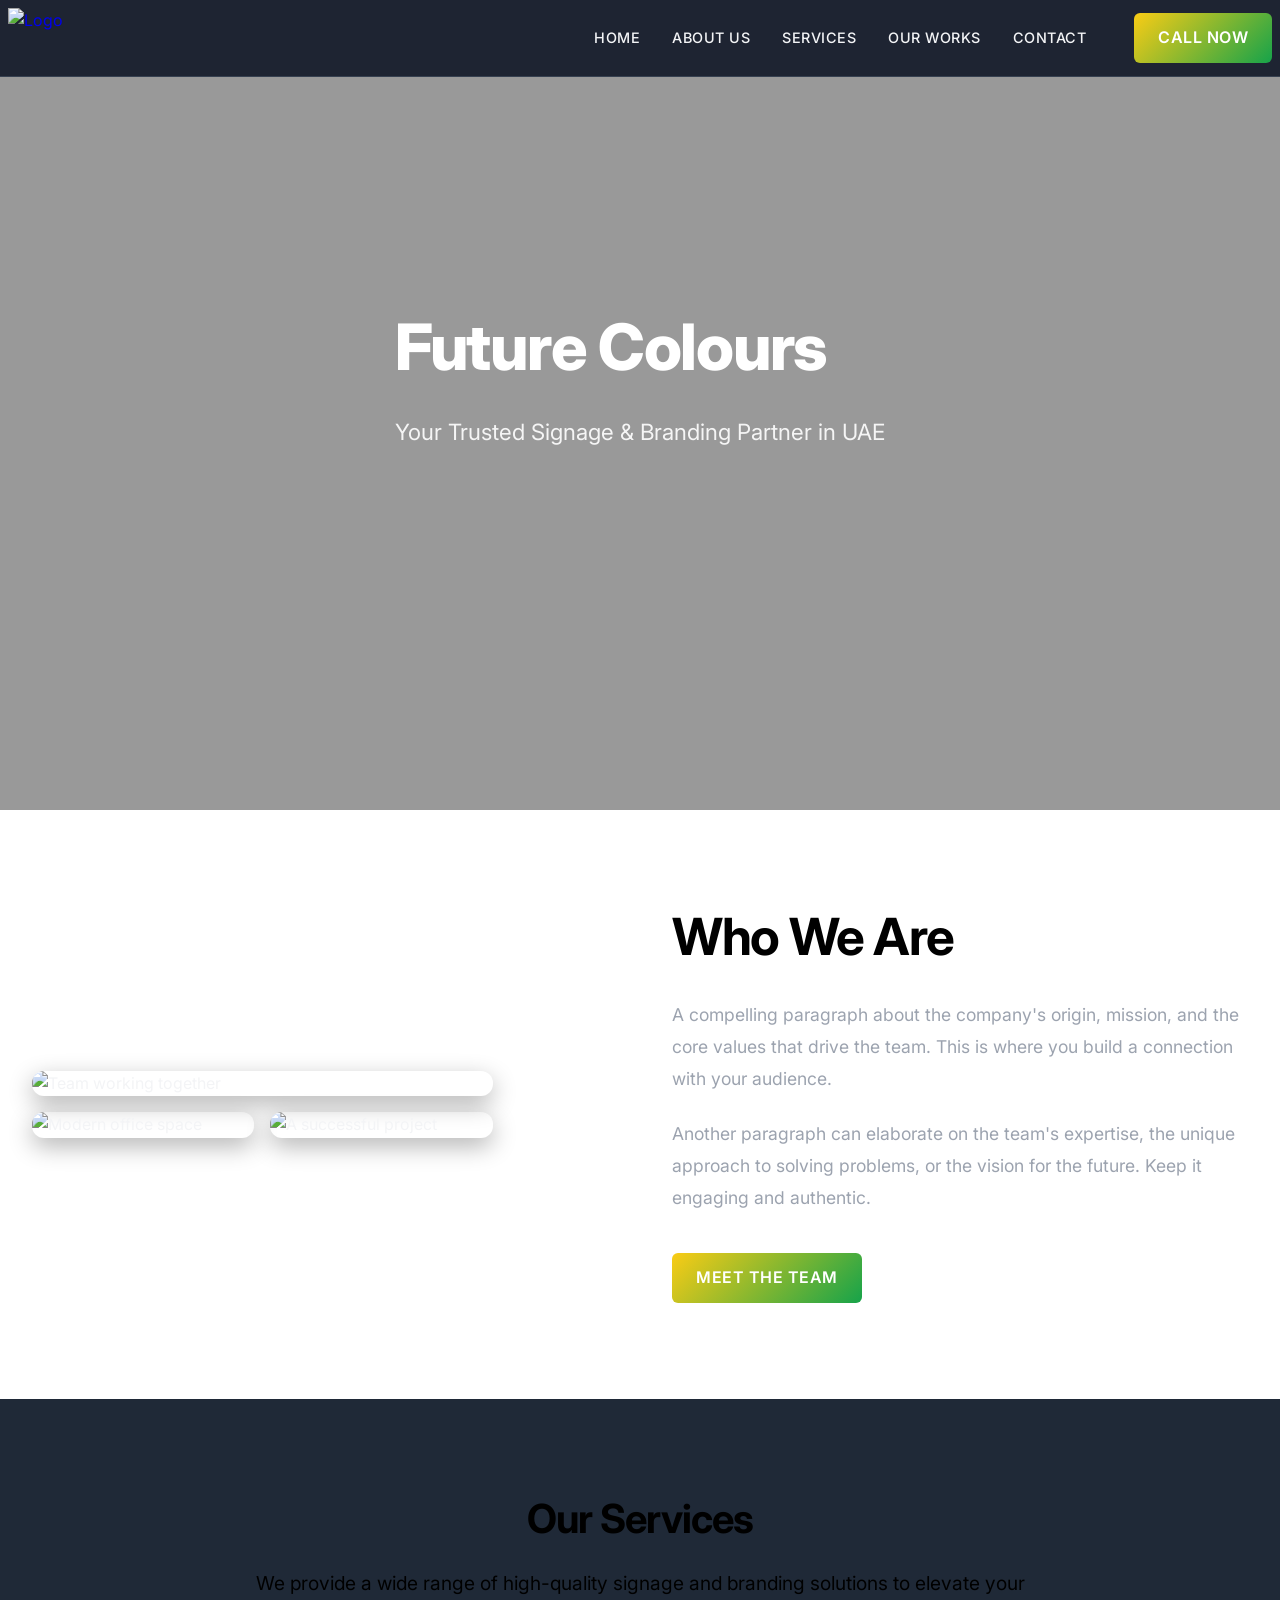
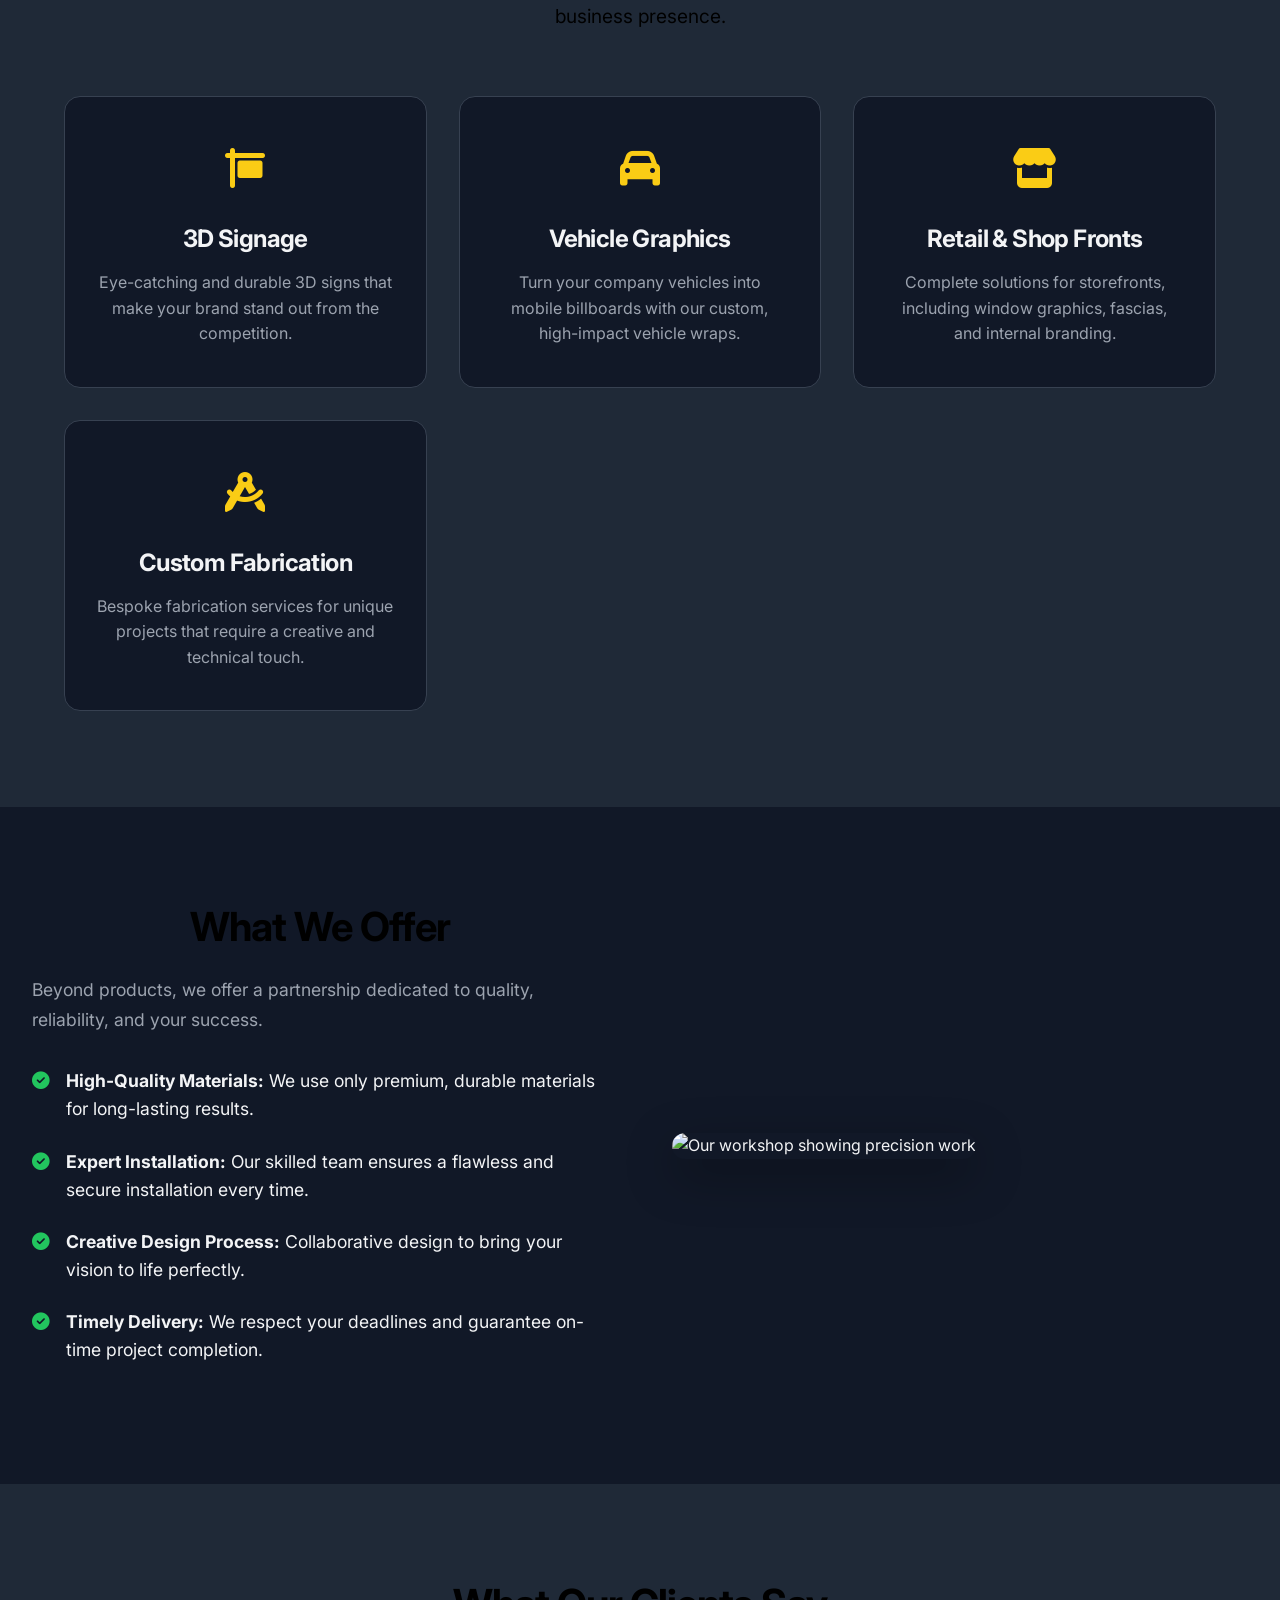
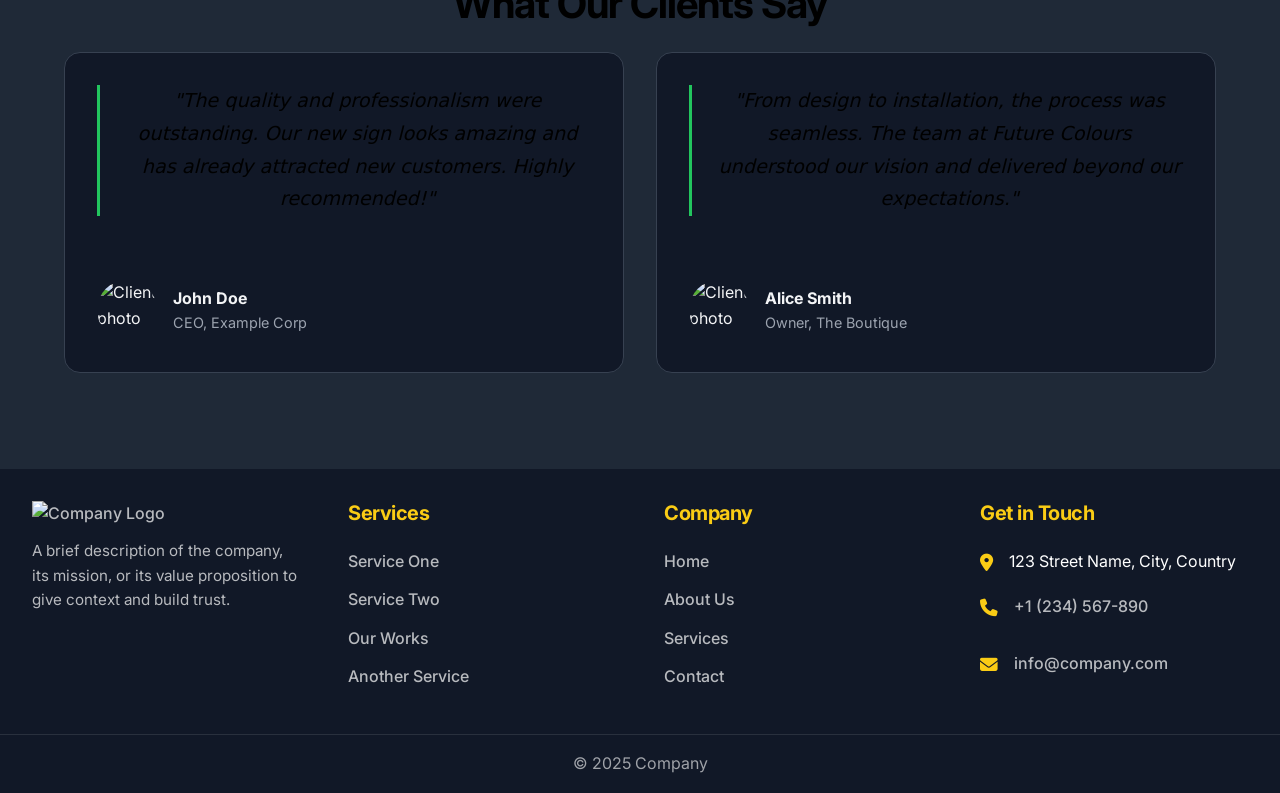
==== commit 69fb8631: "Template created" ====
--- a/index.html
+++ b/index.html
@@ -10,67 +10,27 @@
 </head>
 <body>
     <header>
-        <nav>
-            <div class="logo-group">
-                <a href="#">
-                    <img src="https://placehold.co/200x70/eeeeee/1a4b84?text=LOGO" alt="Logo" class="logo-img">
-                </a>
-            </div>
-            <div class="nav-right">
-                <ul class="nav-links">
-                    <li class="dropdown">
-                        <a href="#">Menu 1</a>
-                        <div class="dropdown-content">
-                            <div class="dropdown-item">
-                                <h3>Sub Item</h3>
-                                <p>Description</p>
-                                <a href="#">Learn More <i class="fas fa-arrow-right"></i></a>
-                            </div>
-                        </div>
-                    </li>                    
-                    <li class="dropdown">
-                        <a href="#">Menu 2</a>
-                        <div class="dropdown-content">
-                            <div class="dropdown-item">
-                                <h3>Sub Item</h3>
-                                <p>Description</p>
-                                <a href="#">Learn More <i class="fas fa-arrow-right"></i></a>
-                            </div>
-                        </div>
-                    </li>
-                    <li><a href="#">Home</a></li>
-                    <li><a href="#">About Us</a></li>
-                    <li><a href="#">Services</a></li>
-                    <li><a href="#">Our Works</a></li>
-                    <li><a href="#">Contact</a></li>
-                </ul>
-                <a href="#" class="cta-button">Call Now</a>
-                <div class="mobile-menu-toggle">
-                    <span></span>
-                    <span></span>
-                    <span></span>
-                </div>
-            </div>
-        </nav>
+        <!-- Header content will be loaded here by script.js -->
     </header>
 
     <section class="hero">
-        <!-- The "poster" attribute shows an image while the video loads or if it fails -->
-        <video class="hero-video" autoplay muted loop playsinline preload="metadata" poster="https://placehold.co/1920x1080/0f172a/ffffff?text=Hero+Video">
-            <source src="path/to/your/video.mp4" type="video/mp4">
-        </video>
+        <div class="hero-slideshow">
+            <div class="hero-slide" style="background-image: url('https://placehold.co/1920x1080/0f172a/ffffff?text=Slide+1');"></div>
+            <div class="hero-slide" style="background-image: url('https://placehold.co/1920x1080/1e3a8a/ffffff?text=Slide+2');"></div>
+            <div class="hero-slide" style="background-image: url('https://placehold.co/1920x1080/3730a3/ffffff?text=Slide+3');"></div>
+        </div>
         <div class="hero-overlay"></div>
         <div class="hero-content">
-            <h1>Heading</h1>
-            <p>Subheading</p>
-            <div class="hero-buttons">
+            <h1>Future Colours</h1>
+            <p>Your Trusted Signage & Branding Partner in UAE</p>
+            <!-- <div class="hero-buttons">
                 <a href="#" class="btn-primary">Button 1</a>
                 <a href="#" class="btn-secondary">Button 2</a>
-            </div>
+            </div> -->
         </div>
     </section>
 
-    <div class="notification-bar" id="notificationBar">
+    <!-- <div class="notification-bar" id="notificationBar">
         <div class="notification-container">
             <div class="notification-carousel" id="notificationCarousel">
                 <div class="notification-slide active">
@@ -84,19 +44,97 @@
             <button class="notification-nav prev" id="prevBtn"><i class="fas fa-chevron-left"></i></button>
             <button class="notification-nav next" id="nextBtn"><i class="fas fa-chevron-right"></i></button>
         </div>
-    </div>
+    </div> -->
 
-    <section class="autonav-section fade-in" id="autonav-section">
-        <div class="autonav-container">
-            <div class="autonav-title">
-                <h2>Section Title</h2>
+    <section class="about-section section">
+        <div class="about-container">
+            <div class="about-image-grid slide-in-left">
+                <img src="https://placehold.co/600x400/1f2937/ffffff?text=Team+Photo" alt="Team working together" class="grid-img-1">
+                <img src="https://placehold.co/400x600/374151/ffffff?text=Office" alt="Modern office space" class="grid-img-2">
+                <img src="https://placehold.co/400x400/4b5563/ffffff?text=Project" alt="A successful project" class="grid-img-3">
             </div>
-            <div class="autonav-content">
-                <div class="content-grid">
-                    <div class="content-card">
-                        <h3>Card Title</h3>
-                        <p>Description</p>
-                        <a href="#" class="learn-more">Learn More <i class="fas fa-arrow-right"></i></a>
+            <div class="about-text slide-in-right">
+                <h2>Who We Are</h2>
+                <p>
+                    A compelling paragraph about the company's origin, mission, and the core values that drive the team. This is where you build a connection with your audience.
+                </p>
+                <p>
+                    Another paragraph can elaborate on the team's expertise, the unique approach to solving problems, or the vision for the future. Keep it engaging and authentic.
+                </p>
+                <a href="#" class="cta-button">Meet The Team</a>
+            </div>
+        </div>
+    </section>
+
+    <section class="services-section section fade-in">
+        <div class="container">
+            <h2 class="section-title">Our Services</h2>
+            <p class="section-subtitle">We provide a wide range of high-quality signage and branding solutions to elevate your business presence.</p>
+            <div class="services-grid">
+                <div class="service-card">
+                    <div class="service-icon"><i class="fas fa-sign-hanging"></i></div>
+                    <h3>3D Signage</h3>
+                    <p>Eye-catching and durable 3D signs that make your brand stand out from the competition.</p>
+                </div>
+                <div class="service-card">
+                    <div class="service-icon"><i class="fas fa-car"></i></div>
+                    <h3>Vehicle Graphics</h3>
+                    <p>Turn your company vehicles into mobile billboards with our custom, high-impact vehicle wraps.</p>
+                </div>
+                <div class="service-card">
+                    <div class="service-icon"><i class="fas fa-store"></i></div>
+                    <h3>Retail & Shop Fronts</h3>
+                    <p>Complete solutions for storefronts, including window graphics, fascias, and internal branding.</p>
+                </div>
+                <div class="service-card">
+                    <div class="service-icon"><i class="fas fa-compass-drafting"></i></div>
+                    <h3>Custom Fabrication</h3>
+                    <p>Bespoke fabrication services for unique projects that require a creative and technical touch.</p>
+                </div>
+            </div>
+        </div>
+    </section>
+
+    <section class="offer-section section">
+        <div class="offer-container">
+            <div class="offer-text slide-in-left">
+                <h2 class="section-title-left">What We Offer</h2>
+                <p>Beyond products, we offer a partnership dedicated to quality, reliability, and your success.</p>
+                <ul class="offer-list">
+                    <li><i class="fas fa-check-circle"></i> <span><strong>High-Quality Materials:</strong> We use only premium, durable materials for long-lasting results.</span></li>
+                    <li><i class="fas fa-check-circle"></i> <span><strong>Expert Installation:</strong> Our skilled team ensures a flawless and secure installation every time.</span></li>
+                    <li><i class="fas fa-check-circle"></i> <span><strong>Creative Design Process:</strong> Collaborative design to bring your vision to life perfectly.</span></li>
+                    <li><i class="fas fa-check-circle"></i> <span><strong>Timely Delivery:</strong> We respect your deadlines and guarantee on-time project completion.</span></li>
+                </ul>
+            </div>
+            <div class="offer-image slide-in-right">
+                <img src="https://placehold.co/600x450/1f2937/ffffff?text=Our+Workshop" alt="Our workshop showing precision work">
+            </div>
+        </div>
+    </section>
+
+    <section class="testimonials-section section fade-in">
+        <div class="container">
+            <h2 class="section-title">What Our Clients Say</h2>
+            <div class="testimonials-grid">
+                <div class="testimonial-card">
+                    <p class="testimonial-quote">"The quality and professionalism were outstanding. Our new sign looks amazing and has already attracted new customers. Highly recommended!"</p>
+                    <div class="testimonial-author">
+                        <img src="https://placehold.co/100x100/eeeeee/1a4b84?text=JD" alt="Client photo">
+                        <div class="author-details">
+                            <span class="author-name">John Doe</span>
+                            <span class="author-company">CEO, Example Corp</span>
+                        </div>
+                    </div>
+                </div>
+                <div class="testimonial-card">
+                    <p class="testimonial-quote">"From design to installation, the process was seamless. The team at Future Colours understood our vision and delivered beyond our expectations."</p>
+                    <div class="testimonial-author">
+                        <img src="https://placehold.co/100x100/eeeeee/1a4b84?text=AS" alt="Client photo">
+                        <div class="author-details">
+                            <span class="author-name">Alice Smith</span>
+                            <span class="author-company">Owner, The Boutique</span>
+                        </div>
                     </div>
                 </div>
             </div>
@@ -104,69 +142,10 @@
     </section>
 
     <footer>
-        <div class="footer-content">
-            <div class="footer-section">
-                <h3>Footer Section</h3>
-                <p>Content</p>
-                <a href="#">Link</a>
-            </div>
-        </div>
-        <div class="footer-bottom">
-            <p>© 2025 Company</p>
-        </div>
+        <!-- Footer content will be loaded here by script.js -->
     </footer>
     
-    <script>
-        // Mobile menu toggle
-        const mobileToggle = document.querySelector('.mobile-menu-toggle');
-        const navLinks = document.querySelector('.nav-links');
-        mobileToggle.addEventListener('click', () => {
-            navLinks.classList.toggle('active');
-        });
-
-        // Dropdown functionality
-        const dropdowns = document.querySelectorAll('.dropdown');
-        dropdowns.forEach(dropdown => {
-            dropdown.addEventListener('click', function(e) {
-                this.classList.toggle('open');
-                e.stopPropagation();
-            });
-        });
-
-        // Notification carousel
-        const carousel = document.getElementById('notificationCarousel');
-        const slides = carousel.querySelectorAll('.notification-slide');
-        let currentSlide = 0;
-        const prevBtn = document.getElementById('prevBtn');
-        const nextBtn = document.getElementById('nextBtn');
-
-        function showSlide(index) {
-            slides.forEach((slide, i) => {
-                slide.classList.remove('active');
-                if (i === index) slide.classList.add('active');
-            });
-        }
-
-        prevBtn.addEventListener('click', () => {
-            currentSlide = (currentSlide - 1 + slides.length) % slides.length;
-            showSlide(currentSlide);
-        });
-
-        nextBtn.addEventListener('click', () => {
-            currentSlide = (currentSlide + 1) % slides.length;
-            showSlide(currentSlide);
-        });
-
-        // Fade-in effect on scroll
-        const faders = document.querySelectorAll('.fade-in');
-        const observer = new IntersectionObserver(entries => {
-            entries.forEach(entry => {
-                if (entry.isIntersecting) {
-                    entry.target.classList.add('visible');
-                }
-            });
-        });
-        faders.forEach(fader => observer.observe(fader));
-    </script>
+    <!-- The 'defer' attribute ensures the script runs after the HTML is parsed -->
+    <script src="script.js" defer></script>
 </body>
 </html>
--- a/style.css
+++ b/style.css
@@ -145,7 +145,7 @@
         }
 
         .cta-button {
-            background: linear-gradient(135deg, var(--accent-orange), #ea580c);
+            background: linear-gradient(135deg, var(--accent-orange), #16a34a);
             color: var(--white);
             padding: 0.75rem 1.5rem;
             border-radius: 6px;
@@ -158,6 +158,9 @@
             letter-spacing: 0.5px;
             position: relative;
             overflow: hidden;
+            display: inline-flex;
+            align-items: center;
+            gap: 0.75rem;
         }
 
         .cta-button::before {
@@ -191,14 +194,36 @@
             overflow: hidden;
         }
 
-        .hero-video {
+        .hero-inner {
+            height: 50vh; /* Make inner page heroes shorter */
+            min-height: 400px;
+        }
+
+        .hero-slideshow {
             position: absolute;
             top: 0;
             left: 0;
             width: 100%;
             height: 100%;
-            object-fit: cover;
             z-index: 1;
+        }
+
+        .hero-slide {
+            position: absolute;
+            top: 0;
+            left: 0;
+            width: 100%;
+            height: 100%;
+            background-size: cover;
+            background-position: center;
+            opacity: 0;
+            transition: opacity 1.5s ease-in-out; /* Slow fade transition */
+            z-index: 1;
+        }
+
+        .hero-slide.active {
+            opacity: 1;
+            z-index: 2; /* Ensure active slide is on top during transition */
         }
 
         .hero-overlay {
@@ -304,7 +329,7 @@
         .section h2 {
             font-size: clamp(2.5rem, 4vw, 3.5rem);
             margin-bottom: 1.5rem;
-            color: var(--text-primary);
+            color: var(--black);
             font-weight: 700;
             text-align: center;
             font-size: 2.5rem;
@@ -312,12 +337,22 @@
 
         .section p {
             font-size: 1.2rem;
-            color: var(--text-secondary);
+            color: var(--black);
             text-align: center;
             max-width: 800px;
             margin: 0 auto 4rem;
             line-height: 1.7;
         }
+        
+        .container {
+            max-width: 1400px;
+            margin: 0 auto;
+            padding: 0 2rem;
+        }
+
+        .section-title { text-align: center; font-size: clamp(2.2rem, 4vw, 3rem); margin-bottom: 1.5rem; color: var(--text-primary); }
+        .section-title-left { text-align: left; font-size: clamp(2.2rem, 4vw, 3rem); margin-bottom: 1.5rem; color: var(--text-primary); }
+        .section-subtitle { text-align: center; max-width: 700px; margin: 0 auto 4rem auto; font-size: 1.1rem; color: var(--text-secondary); }
 
         /* Autonomous Navigation Section */
         .autonav-section {
@@ -461,6 +496,381 @@
             margin-bottom: 2rem;
         }
 
+        /* Who We Are Section */
+        .about-section {
+            background-color: var(--white);
+        }
+
+        .about-container {
+            display: grid;
+            grid-template-columns: 1fr 1fr;
+            gap: 4rem;
+            align-items: center;
+        }
+
+        .about-text h2 {
+            text-align: left;
+            font-size: clamp(2.5rem, 4vw, 3.5rem);
+            margin-bottom: 2rem;
+        }
+
+        .about-text p {
+            text-align: left;
+            font-size: 1.1rem;
+            color: var(--text-secondary);
+            line-height: 1.8;
+            margin: 0 0 1.5rem 0;
+            max-width: 100%;
+        }
+
+        .about-text .cta-button {
+            margin-top: 1rem;
+        }
+
+        .about-image-grid {
+            display: grid;
+            grid-template-columns: repeat(2, 1fr);
+            grid-template-rows: repeat(2, 1fr);
+            gap: 1rem;
+            width: 80%;
+            height: auto; /* Reduced height for smaller images */
+        }
+
+        .about-image-grid img {
+            width: 100%;
+            height: 100%;
+            object-fit: cover;
+            border-radius: 12px;
+            box-shadow: var(--shadow-lg);
+            transition: transform 0.4s ease, box-shadow 0.4s ease;
+        }
+
+        .about-image-grid img:hover {
+            transform: scale(1.05);
+            box-shadow: var(--shadow-xl);
+            z-index: 5;
+        }
+
+        /* Spanning images for a mosaic effect */
+        .grid-img-1 {
+            grid-column: 1 / 3; /* Span across both columns */
+            grid-row: 1 / 2;
+        }
+
+        .grid-img-2 { grid-column: 1 / 2; grid-row: 2 / 3; }
+        .grid-img-3 { grid-column: 2 / 3; grid-row: 2 / 3; }
+
+        /* Services Section */
+        .services-section {
+            background-color: var(--light-gray);
+        }
+
+        .services-grid {
+            display: grid;
+            grid-template-columns: repeat(auto-fit, minmax(280px, 1fr));
+            gap: 2rem;
+        }
+
+        .service-card {
+            background: var(--dark-navy);
+            padding: 2.5rem 2rem;
+            border-radius: 16px;
+            text-align: center;
+            border: 1px solid var(--border-light);
+            transition: transform 0.3s ease, box-shadow 0.3s ease;
+        }
+
+        .service-card:hover {
+            transform: translateY(-10px);
+            box-shadow: var(--shadow-lg);
+        }
+
+        .service-icon {
+            font-size: 2.5rem;
+            color: var(--accent-orange);
+            margin-bottom: 1.5rem;
+            display: inline-block;
+        }
+
+        .service-card h3 {
+            font-size: 1.5rem;
+            color: var(--text-primary);
+            margin-bottom: 1rem;
+        }
+
+        .service-card p {
+            font-size: 1rem;
+            color: var(--text-secondary);
+            line-height: 1.6;
+            text-align: center;
+            margin: 0 auto;
+        }
+
+        /* What We Offer Section */
+        .offer-section {
+            background-color: var(--dark-navy);
+        }
+
+        .offer-container {
+            display: grid;
+            grid-template-columns: 1fr 1fr;
+            gap: 4rem;
+            align-items: center;
+        }
+
+        .offer-text p {
+            text-align: left;
+            margin-bottom: 2rem;
+            font-size: 1.1rem;
+            color: var(--text-secondary);
+        }
+
+        .offer-list {
+            list-style: none;
+            padding: 0;
+            margin: 0;
+        }
+
+        .offer-list li {
+            display: flex;
+            align-items: flex-start;
+            gap: 1rem;
+            margin-bottom: 1.5rem;
+            font-size: 1.1rem;
+            color: var(--text-primary);
+            text-align: left;
+        }
+
+        .offer-list i {
+            color: var(--primary-blue);
+            margin-top: 5px;
+        }
+
+        .offer-image img {
+            width: 100%;
+            border-radius: 16px;
+            box-shadow: var(--shadow-xl);
+        }
+
+        /* Testimonials Section */
+        .testimonials-section {
+            background-color: var(--light-gray);
+        }
+
+        .testimonials-grid {
+            display: grid;
+            grid-template-columns: repeat(auto-fit, minmax(350px, 1fr));
+            gap: 2rem;
+        }
+
+        .testimonial-card {
+            background: var(--dark-navy);
+            padding: 2rem;
+            border-radius: 16px;
+            border: 1px solid var(--border-light);
+        }
+
+        .testimonial-quote {
+            font-size: 1.1rem;
+            font-style: italic;
+            color: var(--text-secondary);
+            margin-bottom: 1.5rem;
+            border-left: 3px solid var(--primary-blue);
+            padding-left: 1.5rem;
+            text-align: left;
+        }
+
+        .testimonial-author { display: flex; align-items: center; gap: 1rem; }
+        .testimonial-author img { width: 60px; height: 60px; border-radius: 50%; }
+        .author-details { display: flex; flex-direction: column; }
+        .author-name { font-weight: 700; color: var(--text-primary); }
+        .author-company { font-size: 0.9rem; color: var(--text-secondary); }
+
+        /* Team Section */
+        .team-section {
+            background-color: var(--dark-navy);
+        }
+
+        .team-grid {
+            display: grid;
+            grid-template-columns: repeat(auto-fit, minmax(300px, 1fr));
+            gap: 2rem;
+        }
+
+        .team-member-card {
+            position: relative;
+            border-radius: 16px;
+            overflow: hidden;
+            box-shadow: var(--shadow-md);
+            transition: transform 0.4s ease, box-shadow 0.4s ease;
+        }
+
+        .team-member-card:hover {
+            transform: translateY(-12px);
+            box-shadow: var(--shadow-xl);
+        }
+
+        .team-member-card img {
+            width: 100%;
+            height: 100%;
+            object-fit: cover;
+            display: block;
+        }
+
+        .team-member-info {
+            position: absolute;
+            bottom: 0;
+            left: 0;
+            right: 0;
+            background: linear-gradient(to top, rgba(17, 24, 39, 0.9), transparent);
+            padding: 3rem 1.5rem 1.5rem;
+            color: var(--white);
+            text-align: left;
+        }
+
+        .team-member-info h3 { font-size: 1.5rem; margin-bottom: 0.25rem; }
+        .team-member-info span { font-size: 1rem; color: var(--accent-orange); font-weight: 500; }
+
+        /* Services Page Specific Styles */
+        .services-page-content {
+            background-color: var(--dark-navy);
+        }
+
+        .service-display-section {
+            border-bottom: 1px solid var(--border-light);
+        }
+
+        .service-display-section:last-of-type {
+            border-bottom: none;
+        }
+
+        .service-display-container {
+            display: grid;
+            grid-template-columns: 1fr 1fr;
+            gap: 4rem;
+            align-items: center;
+        }
+
+        .service-display-section.alt-layout .service-slideshow {
+            order: 1;
+        }
+
+        .service-display-section.alt-layout .service-text-content {
+            order: 2;
+        }
+
+        .service-text-content h2 {
+            text-align: left;
+            font-size: clamp(2.2rem, 4vw, 3rem);
+            margin-bottom: 1.5rem;
+            color: var(--text-primary);
+        }
+
+        .service-text-content p {
+            text-align: left;
+            font-size: 1.1rem;
+            color: var(--text-secondary);
+            line-height: 1.8;
+            margin: 0;
+            max-width: 100%;
+        }
+
+        /* Service Slideshow */
+        .service-slideshow {
+            position: relative;
+            border-radius: 16px;
+            overflow: hidden;
+            box-shadow: var(--shadow-xl);
+        }
+
+        .slides-wrapper {
+            display: flex;
+            transition: transform 0.5s cubic-bezier(0.4, 0, 0.2, 1);
+        }
+
+        .service-slide { width: 100%; flex-shrink: 0; }
+        .service-slide img { width: 100%; display: block; object-fit: cover; }
+
+        .slide-arrow {
+            position: absolute; top: 50%; transform: translateY(-50%);
+            background: rgba(17, 24, 39, 0.6); border: 1px solid rgba(255, 255, 255, 0.2);
+            color: var(--white); width: 50px; height: 50px; border-radius: 50%;
+            cursor: pointer; display: flex; align-items: center; justify-content: center;
+            transition: all 0.3s ease; z-index: 10;
+        }
+
+        .slide-arrow:hover { background: var(--primary-blue); transform: translateY(-50%) scale(1.1); }
+        .slide-arrow.prev { left: 1rem; }
+        .slide-arrow.next { right: 1rem; }
+
+        /* Our Works Gallery Page */
+        .gallery-page-content {
+            background-color: var(--dark-navy);
+        }
+
+        .gallery-grid {
+            display: grid;
+            grid-template-columns: repeat(auto-fit, minmax(350px, 1fr));
+            gap: 2rem;
+        }
+
+        .gallery-item {
+            position: relative;
+            border-radius: 16px;
+            overflow: hidden;
+            box-shadow: var(--shadow-lg);
+            aspect-ratio: 3 / 4; /* Maintain a consistent aspect ratio */
+            cursor: pointer;
+        }
+
+        .gallery-item img {
+            width: 100%;
+            height: 100%;
+            object-fit: cover;
+            transition: transform 0.4s cubic-bezier(0.4, 0, 0.2, 1);
+        }
+
+        .gallery-item:hover img {
+            transform: scale(1.05);
+        }
+
+        .gallery-item-overlay {
+            position: absolute;
+            bottom: 0;
+            left: 0;
+            right: 0;
+            padding: 3rem 1.5rem 1.5rem;
+            background: linear-gradient(to top, rgba(17, 24, 39, 0.95) 20%, transparent);
+            color: var(--white);
+            opacity: 0;
+            transform: translateY(20px);
+            transition: all 0.4s cubic-bezier(0.4, 0, 0.2, 1);
+        }
+
+        /* Hide overlay if it's empty */
+        .gallery-item-overlay:empty {
+            display: none;
+        }
+
+        .gallery-item:hover .gallery-item-overlay {
+            opacity: 1;
+            transform: translateY(0);
+        }
+
+        .gallery-item-overlay h3 {
+            font-size: 1.25rem;
+            font-weight: 700;
+            margin-bottom: 0.5rem;
+        }
+
+        .gallery-item-overlay p {
+            font-size: 0.95rem;
+            color: var(--text-secondary);
+            line-height: 1.5;
+            text-align: left;
+            margin: 0;
+        }
+
         /* Minimal Content Sections */
         .content-section {
             width: 100%;
@@ -730,7 +1140,7 @@
         footer {
             background: var(--dark-navy);
             color: white;
-            padding: 4rem 0 2rem;
+            padding: 2rem 0 1rem;
         }
 
         .footer-content {
@@ -740,13 +1150,13 @@
             display: grid;
             grid-template-columns: repeat(auto-fit, minmax(250px, 1fr));
             gap: 3rem;
-            font-size: 1.08rem;
+            font-size: 1rem; /* Reduced base font size */
         }
 
         .footer-section h3 {
             margin-bottom: 1.5rem;
             color: var(--accent-orange);
-            font-size: 1.6rem;
+            font-size: 1.25rem; /* Reduced heading size */
             font-weight: 700;
         }
 
@@ -754,7 +1164,6 @@
             color: rgba(255, 255, 255, 0.8);
             margin-bottom: 1rem;
             line-height: 1.6;
-            font-size: 1.08rem;
         }
 
         .footer-section a {
@@ -764,20 +1173,185 @@
             margin-bottom: 0.8rem;
             transition: color 0.3s ease;
             font-weight: 500;
-            font-size: 1.08rem;
         }
 
         .footer-section a:hover {
             color: var(--white);
         }
 
+        .footer-section ul {
+            list-style: none;
+            padding: 0;
+            margin: 0;
+        }
+
+        /* Contact Us Page */
+        .contact-page-content {
+            background-color: var(--dark-navy);
+        }
+
+        .contact-grid-layout {
+            display: grid;
+            grid-template-columns: 1fr 1fr;
+            gap: 3rem;
+            align-items: stretch;
+            margin-bottom: 4rem;
+        }
+
+        .map-wrapper {
+            border-radius: 16px;
+            overflow: hidden;
+            box-shadow: var(--shadow-xl);
+            min-height: 500px;
+        }
+
+        .map-wrapper iframe {
+            width: 100%;
+            height: 100%;
+            border: 0;
+            display: block;
+        }
+
+        .contact-details {
+            background-color: var(--light-gray);
+            padding: 3rem;
+            border-radius: 16px;
+            display: flex;
+            flex-direction: column;
+            justify-content: center;
+        }
+
+        .contact-details h2 {
+            text-align: left;
+            font-size: clamp(2rem, 3vw, 2.5rem);
+            margin-bottom: 1rem;
+        }
+
+        .contact-details p {
+            text-align: left;
+            margin: 0 0 2.5rem 0;
+            color: var(--text-secondary);
+            font-size: 1.1rem;
+        }
+
+        .contact-info-list {
+            list-style: none;
+            padding: 0;
+            margin-bottom: 2.5rem;
+        }
+
+        .contact-info-list li {
+            display: flex;
+            align-items: flex-start;
+            gap: 1.5rem;
+            margin-bottom: 2rem;
+            font-size: 1.1rem;
+        }
+
+        .contact-info-list i {
+            color: var(--accent-orange);
+            font-size: 1.5rem;
+            margin-top: 5px;
+            width: 25px;
+            text-align: center;
+        }
+
+        .contact-info-list div { display: flex; flex-direction: column; }
+        .contact-info-list strong { color: var(--text-primary); margin-bottom: 0.25rem; }
+        .contact-info-list span, .contact-info-list a { color: var(--text-secondary); text-decoration: none; transition: color 0.3s; }
+        .contact-info-list a:hover { color: var(--accent-orange); }
+
+        .contact-socials { display: flex; gap: 1.5rem; }
+        .contact-socials .social-link {
+            color: var(--text-secondary); font-size: 1.5rem; transition: color 0.3s, transform 0.3s;
+        }
+        .contact-socials .social-link:hover { color: var(--accent-orange); transform: scale(1.1); }
+
+        /* Contact Form Section */
+        .form-section-container {
+            max-width: 800px;
+            margin: 0 auto;
+        }
+
+        .contact-form-wrapper {
+            background-color: var(--light-gray);
+            padding: 3rem;
+            border-radius: 16px;
+        }
+
+        .contact-form-wrapper h2 {
+            text-align: center;
+            margin-bottom: 2rem;
+        }
+
+        /* Form Status Messages */
+        #form-message-container p {
+            padding: 1.25rem;
+            margin-bottom: 2rem;
+            border-radius: 8px;
+            font-weight: 500;
+            text-align: center;
+            border: 1px solid transparent;
+        }
+        .form-success {
+            background-color: rgba(34, 197, 94, 0.1);
+            color: var(--primary-blue);
+            border-color: var(--primary-blue);
+        }
+        .form-error {
+            background-color: rgba(239, 68, 68, 0.1);
+            color: #ef4444;
+            border-color: #ef4444;
+        }
+
+        .form-row {
+            display: grid;
+            grid-template-columns: 1fr 1fr;
+            gap: 1.5rem;
+        }
+
+        .form-group { margin-bottom: 1.5rem; }
+        .form-group label { display: block; margin-bottom: 0.5rem; font-weight: 500; color: var(--text-secondary); }
+        .form-group input, .form-group textarea { width: 100%; padding: 1rem; background-color: var(--dark-navy); border: 1px solid var(--border-light); border-radius: 8px; color: var(--text-primary); font-size: 1rem; transition: border-color 0.3s, box-shadow 0.3s; }
+        .form-group input:focus, .form-group textarea:focus { outline: none; border-color: var(--primary-blue); box-shadow: 0 0 0 3px rgba(34, 197, 94, 0.2); }
+        .form-group textarea { resize: vertical; }
+        .contact
+        .footer-about .footer-logo-img {
+            height: 50px;
+            width: auto;
+            margin-bottom: 1.5rem;
+        }
+
+        .footer-about p {
+            font-size: 0.95rem;
+            color: rgba(255, 255, 255, 0.7);
+        }
+
+        .contact-list li {
+            display: flex;
+            align-items: flex-start;
+            gap: 1rem;
+            margin-bottom: 1.2rem;
+        }
+
+        .contact-list li:last-child {
+            margin-bottom: 0;
+        }
+
+        .contact-list i {
+            color: var(--accent-orange);
+            margin-top: 5px;
+            font-size: 1.1rem;
+            flex-shrink: 0;
+        }
+
         .footer-bottom {
             border-top: 1px solid rgba(255, 255, 255, 0.1);
-            margin-top: 3rem;
-            padding-top: 2rem;
+            margin-top: 2rem;
+            padding-top: 1rem;
             text-align: center;
             color: rgba(255, 255, 255, 0.6);
-            font-size: 1.08rem;
+            font-size: 1rem;
         }
 
         /* Dropdown Menu Enhancement */
@@ -888,7 +1462,7 @@
                 top: 100%;
                 left: 0;
                 width: 100vw;
-                background: #fff;
+                background: #1f2937;
                 flex-direction: column;
                 gap: 0;
                 box-shadow: 0 8px 24px rgba(0,0,0,0.08);
@@ -994,6 +1568,48 @@
                 font-size: 0.88rem;
             }
         }
+
+        /* Responsive adjustments for About Section */
+        @media (max-width: 992px) {
+            .about-container {
+                grid-template-columns: 1fr;
+                gap: 3rem;
+            }
+            .about-text h2,
+            .about-text p {
+                text-align: center;
+            }
+            .about-text {
+                order: 2; /* Move text below images on mobile */
+            }
+
+            .offer-container {
+                grid-template-columns: 1fr;
+            }
+
+            .offer-text {
+                order: 2;
+            }
+
+            .service-display-container {
+                grid-template-columns: 1fr;
+            }
+
+            .service-display-section.alt-layout .service-slideshow,
+            .service-display-section.alt-layout .service-text-content {
+                order: initial; /* Reset order for mobile */
+            }
+
+            .contact-grid-layout {
+                grid-template-columns: 1fr;
+            }
+
+            .form-row {
+                grid-template-columns: 1fr;
+                gap: 0;
+            }
+
+        }
         /* Remove triangle arrow from dropdowns on mobile */
         @media (max-width: 768px) {
             .dropdown-content::before {
@@ -1038,6 +1654,25 @@
         .fade-in.visible {
             opacity: 1;
             transform: translateY(0);
+        }
+
+        .slide-in-left, .slide-in-right {
+            opacity: 0;
+            transition: opacity 0.8s ease-out, transform 0.8s cubic-bezier(0.25, 0.46, 0.45, 0.94);
+        }
+
+        .slide-in-left {
+            transform: translateX(-100px);
+        }
+
+        .slide-in-right {
+            transform: translateX(100px);
+        }
+
+        .slide-in-left.visible,
+        .slide-in-right.visible {
+            opacity: 1;
+            transform: translateX(0);
         }
 
         /* Loading animation */
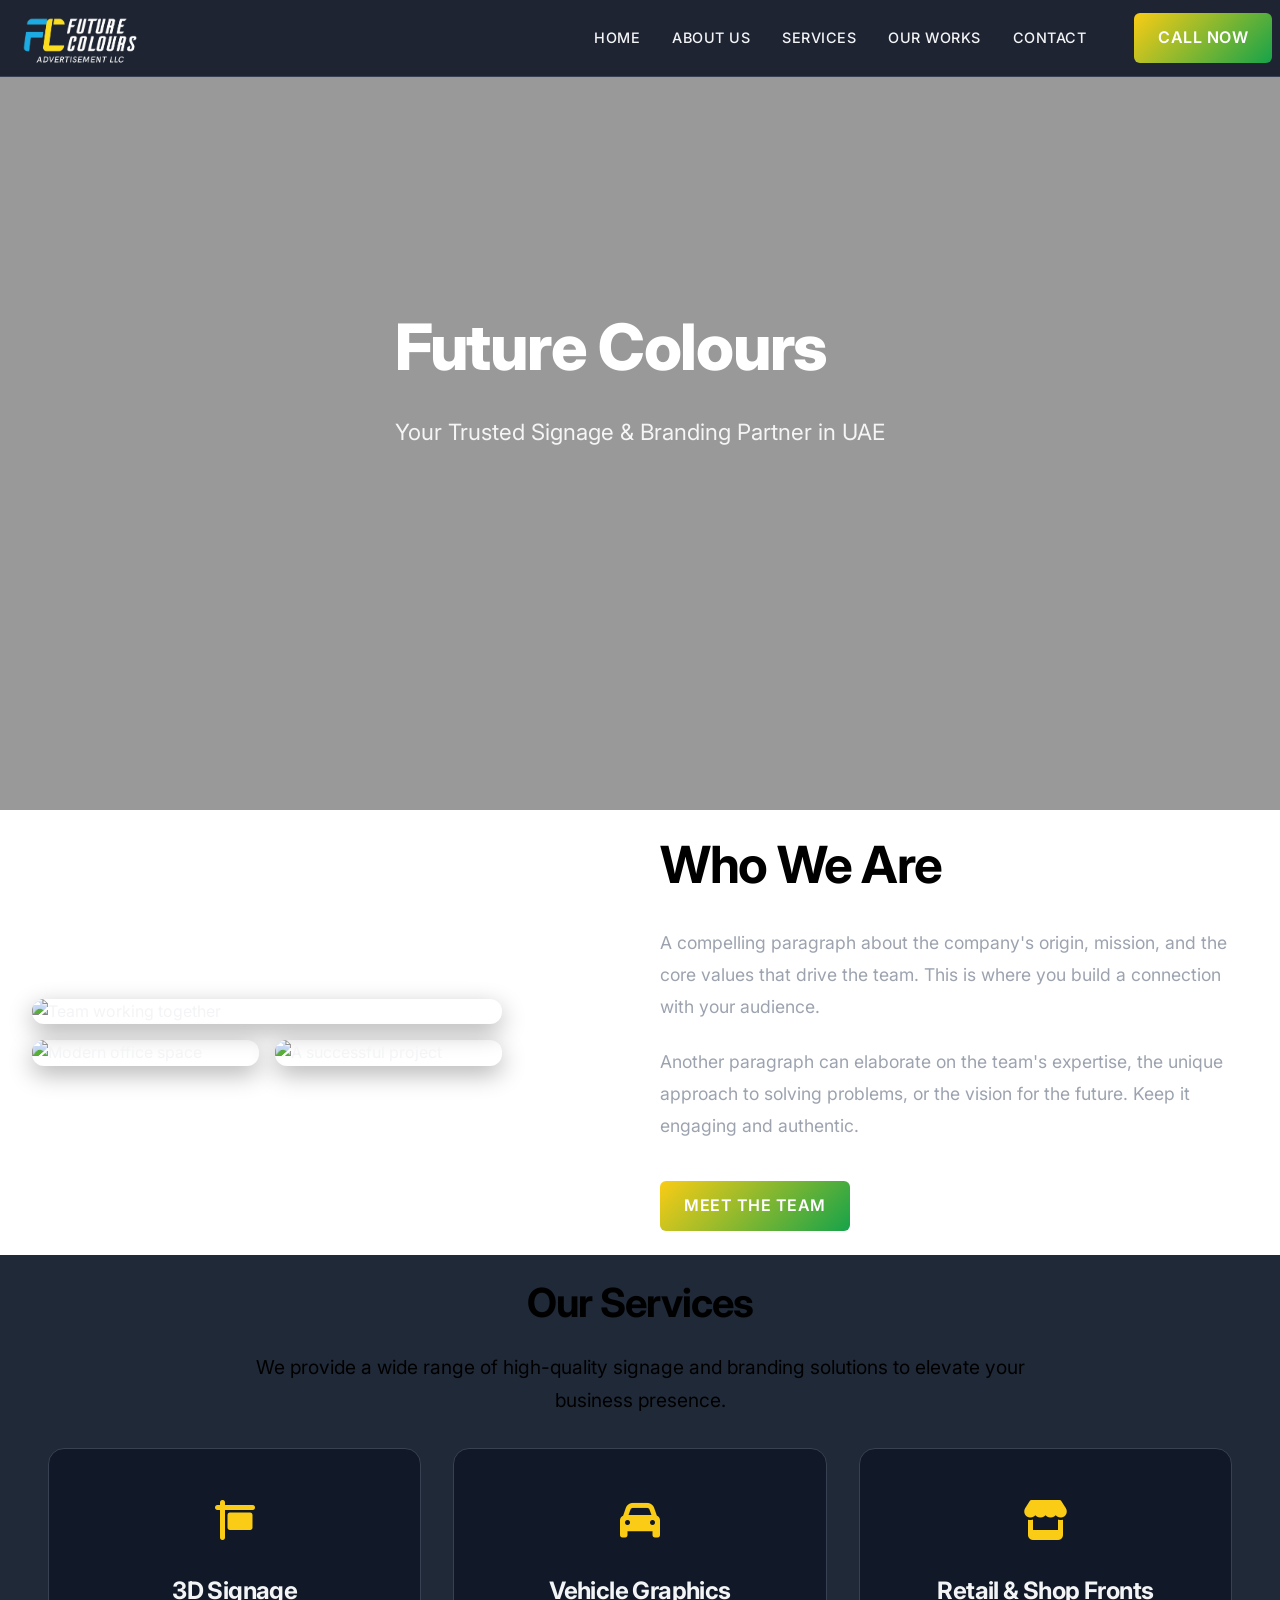
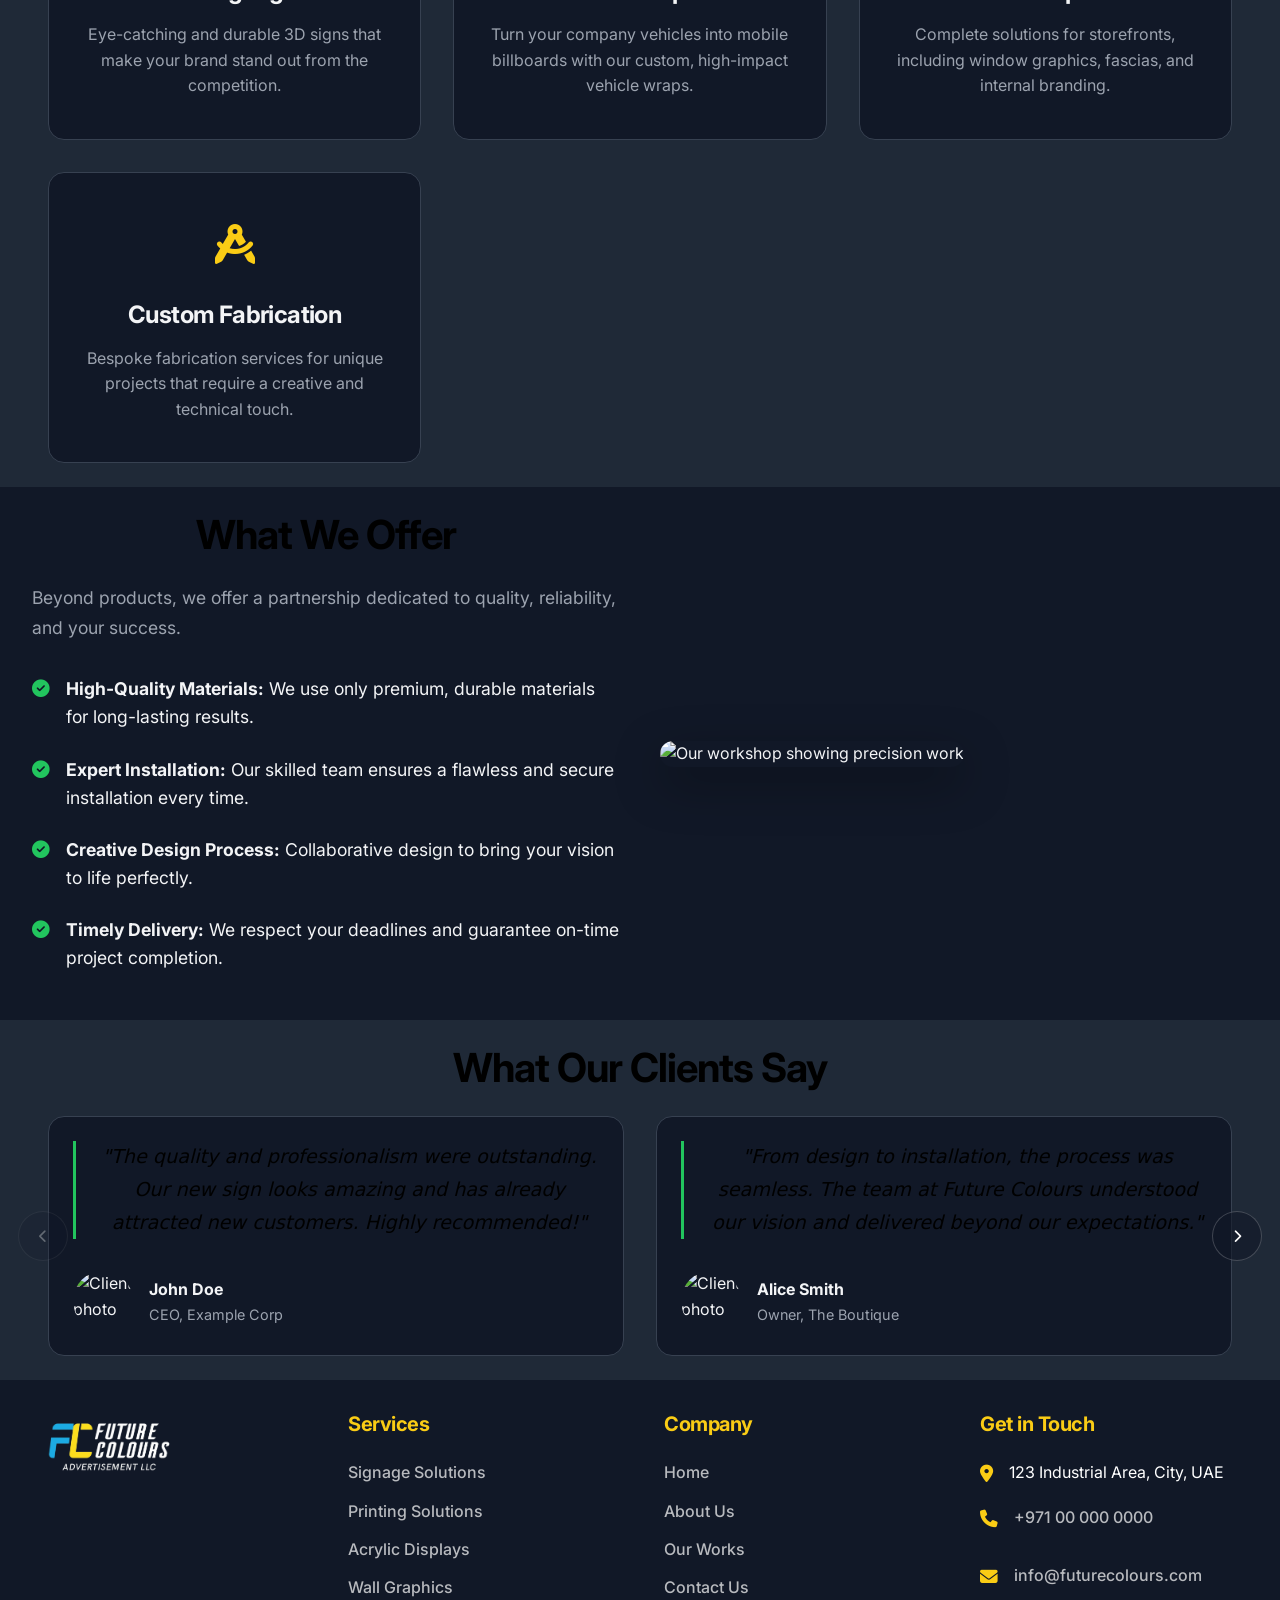
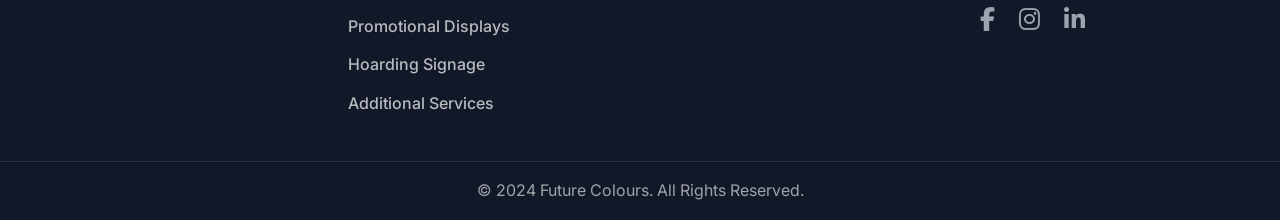
==== commit d5599ff5: "Updated service page" ====
--- a/index.html
+++ b/index.html
@@ -116,27 +116,51 @@
     <section class="testimonials-section section fade-in">
         <div class="container">
             <h2 class="section-title">What Our Clients Say</h2>
-            <div class="testimonials-grid">
-                <div class="testimonial-card">
-                    <p class="testimonial-quote">"The quality and professionalism were outstanding. Our new sign looks amazing and has already attracted new customers. Highly recommended!"</p>
-                    <div class="testimonial-author">
-                        <img src="https://placehold.co/100x100/eeeeee/1a4b84?text=JD" alt="Client photo">
-                        <div class="author-details">
-                            <span class="author-name">John Doe</span>
-                            <span class="author-company">CEO, Example Corp</span>
+            <div class="testimonial-slider-container">
+                <div class="testimonials-grid">
+                    <div class="testimonial-card">
+                        <p class="testimonial-quote">"The quality and professionalism were outstanding. Our new sign looks amazing and has already attracted new customers. Highly recommended!"</p>
+                        <div class="testimonial-author">
+                            <img src="https://placehold.co/100x100/eeeeee/1a4b84?text=JD" alt="Client photo">
+                            <div class="author-details">
+                                <span class="author-name">John Doe</span>
+                                <span class="author-company">CEO, Example Corp</span>
+                            </div>
+                        </div>
+                    </div>
+                    <div class="testimonial-card">
+                        <p class="testimonial-quote">"From design to installation, the process was seamless. The team at Future Colours understood our vision and delivered beyond our expectations."</p>
+                        <div class="testimonial-author">
+                            <img src="https://placehold.co/100x100/eeeeee/1a4b84?text=AS" alt="Client photo">
+                            <div class="author-details">
+                                <span class="author-name">Alice Smith</span>
+                                <span class="author-company">Owner, The Boutique</span>
+                            </div>
+                        </div>
+                    </div>
+                    <div class="testimonial-card">
+                        <p class="testimonial-quote">"The vehicle wrap for our fleet was a game-changer. We've seen a significant increase in brand visibility and inquiries. Fantastic work!"</p>
+                        <div class="testimonial-author">
+                            <img src="https://placehold.co/100x100/eeeeee/1a4b84?text=MB" alt="Client photo">
+                            <div class="author-details">
+                                <span class="author-name">Michael Brown</span>
+                                <span class="author-company">Logistics Manager, Swift Deliveries</span>
+                            </div>
+                        </div>
+                    </div>
+                    <div class="testimonial-card">
+                        <p class="testimonial-quote">"A truly creative and reliable partner. They took our initial concept and turned it into a stunning custom piece for our lobby."</p>
+                        <div class="testimonial-author">
+                            <img src="https://placehold.co/100x100/eeeeee/1a4b84?text=SC" alt="Client photo">
+                            <div class="author-details">
+                                <span class="author-name">Sarah Chen</span>
+                                <span class="author-company">Facilities Director, Innovate Inc.</span>
+                            </div>
                         </div>
                     </div>
                 </div>
-                <div class="testimonial-card">
-                    <p class="testimonial-quote">"From design to installation, the process was seamless. The team at Future Colours understood our vision and delivered beyond our expectations."</p>
-                    <div class="testimonial-author">
-                        <img src="https://placehold.co/100x100/eeeeee/1a4b84?text=AS" alt="Client photo">
-                        <div class="author-details">
-                            <span class="author-name">Alice Smith</span>
-                            <span class="author-company">Owner, The Boutique</span>
-                        </div>
-                    </div>
-                </div>
+                <button class="slide-arrow prev"><i class="fas fa-chevron-left"></i></button>
+                <button class="slide-arrow next"><i class="fas fa-chevron-right"></i></button>
             </div>
         </div>
     </section>
--- a/style.css
+++ b/style.css
@@ -1,2694 +1,3030 @@
-        :root {
-            /* New Theme: Black, Green, Yellow */
-            --primary-blue: #22c55e;      /* Was: #1a4b84 | Now: Primary Green */
-            --secondary-blue: #16a34a;    /* Was: #2563eb | Now: Secondary Green */
-            --accent-orange: #facc15;      /* Was: #f97316 | Now: Accent Yellow */
-            --dark-navy: #111827;         /* Was: #0f172a | Now: Dark Background */
-            --light-gray: #1f2937;        /* Was: #f8fafc | Now: Lighter Dark Background (for cards) */
-            --medium-gray: #9ca3af;       /* Was: #64748b | Now: Medium/Subtle Text */
-            --dark-gray: #374151;         /* Was: #343a40 | Now: Border Color */
-            --white: #ffffff;
-            --black: #000000;
-            --text-primary: #f3f4f6;      /* Was: #0f172a | Now: Primary Light Text */
-            --text-secondary: #9ca3af;    /* Was: #3e454e | Now: Secondary Light Text */
-            --border-light: #374151;      /* Was: #e9ecef | Now: Dark Border */
-            --shadow-sm: 0 2px 4px rgba(0,0,0,0.2);
-            --shadow-md: 0 4px 12px rgba(0,0,0,0.25);
-            --shadow-lg: 0 8px 24px rgba(0,0,0,0.3);
-            --shadow-xl: 0 16px 48px rgba(0,0,0,0.35);
-        }
-
-        * {
-            margin: 0;
-            padding: 0;
-            box-sizing: border-box;
-        }
-
-        body {
-            font-family: 'Inter', 'Segoe UI', system-ui, -apple-system, sans-serif;
-            line-height: 1.6;
-            background-color: var(--dark-navy);
-            color: var(--text-primary); /* Now light text on dark background */
-            overflow-x: hidden;
-            font-weight: 400;
-            /* background: linear-gradient(135deg, #f8f9fa 0%, #e9ecef 100%); */
-        }
-
-        /* Enhanced Typography */
-        h1, h2, h3, h4, h5, h6 {
-            font-weight: 700;
-            line-height: 1.2;
-            letter-spacing: -0.025em;
-        }
-
-        /* Professional Header */
-        header {
-            position: fixed;
-            top: 0;
-            width: 100%;
-            background: rgba(17, 24, 39, 0.9); /* Corresponds to --dark-navy */
-            backdrop-filter: blur(20px);
-            -webkit-backdrop-filter: blur(20px);
-            z-index: 1000;
-            border-bottom: 1px solid var(--border-light);
-            transition: all 0.3s cubic-bezier(0.4, 0, 0.2, 1);
-            
-        }
-
-        nav {
-            width: 100%;
-            padding-left: 16px;
-            padding-right: 16px;
-            display: flex;
-            justify-content: space-between;
-            align-items: center;
-            background: transparent;
-            box-sizing: border-box;
-            padding: 0.5rem;
-        }
-
-        .logo-group {
-            display: flex;
-            align-items: center;
-            gap: 1.5rem;
-        }
-
-        .logo-group a {
-            text-decoration: none;
-            display: block;
-        }
-
-        .logo-img {
-            height: 70px;         /* All logos same height */
-            width: auto;          /* Width adjusts to keep aspect ratio */
-            object-fit: contain;  /* Ensures logo fits nicely */
-            background: none;     /* No background */
-            border: none;         /* No border */
-            border-radius: 0;     /* No rounding */
-            padding: 0;           /* No padding */
-            box-shadow: none;     /* No shadow */
-            display: block;
-            transition: transform 0.3s;
-        }
-
-        /* Individual logo adjustments for better visual balance */
-        .logo-img:nth-child(1) {
-            height: 60px;         /* TIHAN logo - slightly larger */
-        }
-
-        .logo-img:hover {
-            transform: scale(1.08);
-        }
-
-        .nav-right {
-            display: flex;
-            align-items: center;
-            gap: 3rem;
-        }
-
-        .nav-links {
-            display: flex;
-            list-style: none;
-            gap: 2rem;
-            align-items: center;
-        }
-
-        .nav-links a {
-            text-decoration: none;
-            color: var(--text-primary);
-            font-weight: 500;
-            font-size: 0.9rem;
-            text-transform: uppercase;
-            letter-spacing: 0.5px;
-            transition: all 0.3s ease;
-            position: relative;
-            padding: 0.5rem 0;
-        }
-
-        .nav-links a:hover {
-            color: var(--accent-orange);
-        }
-
-        .nav-links a::after {
-            content: '';
-            position: absolute;
-            bottom: 0;
-            left: 0;
-            width: 0;
-            height: 2px;
-            background: linear-gradient(90deg, var(--accent-orange), var(--secondary-blue));
-            transition: width 0.3s ease;
-        }
-
-        .nav-links a:hover::after {
-            width: 100%;
-        }
-
-        .cta-button {
-            background: linear-gradient(135deg, var(--accent-orange), #16a34a);
-            color: var(--white);
-            padding: 0.75rem 1.5rem;
-            border-radius: 6px;
-            text-decoration: none;
-            font-weight: 600;
-            transition: all 0.3s ease;
-            border: none;
-            cursor: pointer;
-            text-transform: uppercase;
-            letter-spacing: 0.5px;
-            position: relative;
-            overflow: hidden;
-            display: inline-flex;
-            align-items: center;
-            gap: 0.75rem;
-        }
-
-        .cta-button::before {
-            content: '';
-            position: absolute;
-            top: 0;
-            left: -100%;
-            width: 100%;
-            height: 100%;
-            background: linear-gradient(90deg, transparent, rgba(255, 255, 255, 0.2), transparent);
-            transition: left 0.5s ease;
-        }
-
-        .cta-button:hover::before {
-            left: 100%;
-        }
-
-        .cta-button:hover {
-            transform: translateY(-2px);
-            box-shadow: 0 12px 24px rgba(249, 115, 22, 0.3);
-        }
-
-        /* Hero Section - Minimal and Impactful */
-        .hero {
-            height: 90vh;
-            display: flex;
-            align-items: center;
-            justify-content: center;
-            position: relative;
-            background: var(--white);
-            overflow: hidden;
-        }
-
-        .hero-inner {
-            height: 50vh; /* Make inner page heroes shorter */
-            min-height: 400px;
-        }
-
-        .hero-slideshow {
-            position: absolute;
-            top: 0;
-            left: 0;
-            width: 100%;
-            height: 100%;
-            z-index: 1;
-        }
-
-        .hero-slide {
-            position: absolute;
-            top: 0;
-            left: 0;
-            width: 100%;
-            height: 100%;
-            background-size: cover;
-            background-position: center;
-            opacity: 0;
-            transition: opacity 1.5s ease-in-out; /* Slow fade transition */
-            z-index: 1;
-        }
-
-        .hero-slide.active {
-            opacity: 1;
-            z-index: 2; /* Ensure active slide is on top during transition */
-        }
-
-        .hero-overlay {
-            position: absolute;
-            top: 0;
-            left: 0;
-            width: 100%;
-            height: 100%;
-            background: rgba(0, 0, 0, 0.4);
-            z-index: 2;
-        }
-
-        .hero-content {
-            max-width: 1400px;
-            margin: 0 auto;
-            padding: 0 2rem;
-            z-index: 3;
-            position: relative;
-        }
-
-        .hero h1 {
-            font-size: clamp(2rem, 5vw, 4.5rem);
-            font-weight: 800;
-            color: white;
-            margin-bottom: 2rem;
-            line-height: 1.1;
-            letter-spacing: -0.02em;
-            animation: slideInUp 1s ease-out;
-        }
-
-        .hero p {
-            font-size: clamp(1.1rem, 2vw, 1.4rem);
-            color: rgba(255, 255, 255, 0.9);
-            margin-bottom: 3rem;
-            max-width: 600px;
-            line-height: 1.6;
-            animation: slideInUp 1s ease-out 0.2s both;
-        }
-
-        .hero-buttons {
-            display: flex;
-            gap: 1.5rem;
-            animation: slideInUp 1s ease-out 0.4s both;
-            flex-wrap: wrap;
-        }
-
-        .btn-primary {
-            background: white;
-            color: var(--primary-blue);
-            padding: 1rem 2rem;
-            border-radius: 8px;
-            text-decoration: none;
-            font-weight: 600;
-            transition: all 0.3s ease;
-            border: 2px solid white;
-            box-shadow: var(--shadow-md);
-        }
-
-        .btn-primary:hover {
-            background: transparent;
-            color: white;
-            transform: translateY(-2px);
-            box-shadow: var(--shadow-lg);
-        }
-
-        .btn-secondary {
-            background: transparent;
-            color: white;
-            padding: 1rem 2rem;
-            border-radius: 8px;
-            text-decoration: none;
-            font-weight: 600;
-            border: 2px solid rgba(255, 255, 255, 0.8);
-            transition: all 0.3s ease;
-        }
-
-        .btn-secondary:hover {
-            background: rgba(255, 255, 255, 0.1);
-            border-color: white;
-            transform: translateY(-2px);
-        }
-
-        @keyframes slideInUp {
-            from {
-                opacity: 0;
-                transform: translateY(60px);
-            }
-            to {
-                opacity: 1;
-                transform: translateY(0);
-            }
-        }
-
-                /* Professional Sections */
-                .section {
-            padding: 6rem 0;
-            max-width: 1400px;
-            margin: 0 auto;
-            padding-left: 2rem;
-            padding-right: 2rem;
-        }
-
-        .section h2 {
-            font-size: clamp(2.5rem, 4vw, 3.5rem);
-            margin-bottom: 1.5rem;
-            color: var(--black);
-            font-weight: 700;
-            text-align: center;
-            font-size: 2.5rem;
-        }
-
-        .section p {
-            font-size: 1.2rem;
-            color: var(--black);
-            text-align: center;
-            max-width: 800px;
-            margin: 0 auto 4rem;
-            line-height: 1.7;
-        }
-        
-        .container {
-            max-width: 1400px;
-            margin: 0 auto;
-            padding: 0 2rem;
-        }
-
-        .section-title { text-align: center; font-size: clamp(2.2rem, 4vw, 3rem); margin-bottom: 1.5rem; color: var(--text-primary); }
-        .section-title-left { text-align: left; font-size: clamp(2.2rem, 4vw, 3rem); margin-bottom: 1.5rem; color: var(--text-primary); }
-        .section-subtitle { text-align: center; max-width: 700px; margin: 0 auto 4rem auto; font-size: 1.1rem; color: var(--text-secondary); }
-
-        /* Autonomous Navigation Section */
-        .autonav-section {
-            background: linear-gradient(120deg, #f8f9fa 0%, #e9ecef 100%);
-            position: relative;
-            overflow: hidden;
-        }
-        .autonav-wave-top, .autonav-wave-bottom {
-            position: absolute;
-            left: 0; width: 100%; z-index: 1;
-        }
-        .autonav-wave-top { top: 0; }
-        .autonav-wave-bottom { bottom: 0; }
-        .creative-card .autonav-icon {
-            font-size: 2.5rem;
-            color: var(--secondary-blue);
-            margin-bottom: 1.2rem;
-            animation: popIn 1s;
-        }
-        @keyframes popIn {
-            0% { transform: scale(0.7); opacity: 0; }
-            100% { transform: scale(1); opacity: 1; }
-        }
-        .autonav-cta {
-            display: inline-block;
-            margin-top: 2rem;
-            background: linear-gradient(135deg, var(--accent-orange), var(--secondary-blue));
-            color: #fff;
-            padding: 1rem 2rem;
-            border-radius: 8px;
-            font-weight: 600;
-            text-decoration: none;
-            font-size: 1.1rem;
-            box-shadow: 0 4px 16px rgba(37,99,235,0.12);
-            transition: background 0.3s, transform 0.2s;
-        }
-        .autonav-cta:hover {
-            background: linear-gradient(135deg, var(--secondary-blue), var(--accent-orange));
-            transform: translateY(-2px) scale(1.04);
-        }
-
-        .autonav-container {
-            max-width: 1400px;
-            margin: 0 auto;
-            padding: 0 2rem;
-            text-align: center;
-            position: relative;
-            z-index: 2;
-        }
-
-        .autonav-title h2 {
-            font-size: clamp(2.5rem, 4vw, 4rem);
-            color: var(--text-primary);
-            font-weight: 800;
-            margin-bottom: 3rem;
-            line-height: 1.2;
-        }
-
-        .autonav-content {
-            display: flex;
-            flex-direction: column;
-            gap: 2rem;
-            max-width: 1200px;
-            margin: 0 auto;
-        }
-
-        .autonav-content p {
-            font-size: 1.2rem;
-            color: var(--text-secondary);
-            line-height: 1.8;
-            text-align: left;
-            margin: 0;
-        }
-
-        .autonav-content p strong {
-            color: var(--primary-blue);
-            font-weight: 700;
-        }
-
-        /* Content Grid */
-        .autonav-content {
-            animation: slideInUp 1s ease-out 0.8s both;
-        }
-
-        .content-grid {
-            display: grid;
-            grid-template-columns: repeat(auto-fit, minmax(350px, 1fr));
-            gap: 2.5rem;
-            margin-bottom: 3rem;
-        }
-
-        .content-card {
-            background: var(--light-gray);
-            padding: 3rem 2.5rem;
-            border-radius: 20px;
-            text-align: left;
-            position: relative;
-            box-shadow: 0 8px 32px rgba(0, 0, 0, 0.08);
-            transition: all 0.4s cubic-bezier(0.4, 0, 0.2, 1);
-            border: 1px solid rgba(26, 75, 132, 0.08);
-            overflow: hidden;
-        }
-
-        .content-card::before {
-            content: '';
-            position: absolute;
-            top: 0;
-            left: 0;
-            width: 100%;
-            height: 100%;
-            background: linear-gradient(135deg, rgba(26, 75, 132, 0.02), rgba(37, 99, 235, 0.02));
-            opacity: 0;
-            transition: opacity 0.3s ease;
-        }
-
-        .content-card:hover::before {
-            opacity: 1;
-        }
-
-        .content-card:hover {
-            transform: translateY(-16px) scale(1.03);
-            box-shadow: 0 12px 40px rgba(37,99,235,0.18);
-            border: 2px solid var(--secondary-blue);
-        }
-
-        .content-card h3 {
-            font-size: 2.2rem;
-            color: var(--text-primary);
-            margin-bottom: 1rem;
-            font-weight: 700;
-            position: relative;
-            z-index: 2;
-        }
-
-        .content-card p {
-            color: var(--text-secondary);
-            line-height: 1.7;
-            font-size: 1.2rem;
-            position: relative;
-            z-index: 2;
-            margin-bottom: 2rem;
-        }
-
-        /* Who We Are Section */
-        .about-section {
-            background-color: var(--white);
-        }
-
-        .about-container {
-            display: grid;
-            grid-template-columns: 1fr 1fr;
-            gap: 4rem;
-            align-items: center;
-        }
-
-        .about-text h2 {
-            text-align: left;
-            font-size: clamp(2.5rem, 4vw, 3.5rem);
-            margin-bottom: 2rem;
-        }
-
-        .about-text p {
-            text-align: left;
-            font-size: 1.1rem;
-            color: var(--text-secondary);
-            line-height: 1.8;
-            margin: 0 0 1.5rem 0;
-            max-width: 100%;
-        }
-
-        .about-text .cta-button {
-            margin-top: 1rem;
-        }
-
-        .about-image-grid {
-            display: grid;
-            grid-template-columns: repeat(2, 1fr);
-            grid-template-rows: repeat(2, 1fr);
-            gap: 1rem;
-            width: 80%;
-            height: auto; /* Reduced height for smaller images */
-        }
-
-        .about-image-grid img {
-            width: 100%;
-            height: 100%;
-            object-fit: cover;
-            border-radius: 12px;
-            box-shadow: var(--shadow-lg);
-            transition: transform 0.4s ease, box-shadow 0.4s ease;
-        }
-
-        .about-image-grid img:hover {
-            transform: scale(1.05);
-            box-shadow: var(--shadow-xl);
-            z-index: 5;
-        }
-
-        /* Spanning images for a mosaic effect */
-        .grid-img-1 {
-            grid-column: 1 / 3; /* Span across both columns */
-            grid-row: 1 / 2;
-        }
-
-        .grid-img-2 { grid-column: 1 / 2; grid-row: 2 / 3; }
-        .grid-img-3 { grid-column: 2 / 3; grid-row: 2 / 3; }
-
-        /* Services Section */
-        .services-section {
-            background-color: var(--light-gray);
-        }
-
-        .services-grid {
-            display: grid;
-            grid-template-columns: repeat(auto-fit, minmax(280px, 1fr));
-            gap: 2rem;
-        }
-
-        .service-card {
-            background: var(--dark-navy);
-            padding: 2.5rem 2rem;
-            border-radius: 16px;
-            text-align: center;
-            border: 1px solid var(--border-light);
-            transition: transform 0.3s ease, box-shadow 0.3s ease;
-        }
-
-        .service-card:hover {
-            transform: translateY(-10px);
-            box-shadow: var(--shadow-lg);
-        }
-
-        .service-icon {
-            font-size: 2.5rem;
-            color: var(--accent-orange);
-            margin-bottom: 1.5rem;
-            display: inline-block;
-        }
-
-        .service-card h3 {
-            font-size: 1.5rem;
-            color: var(--text-primary);
-            margin-bottom: 1rem;
-        }
-
-        .service-card p {
-            font-size: 1rem;
-            color: var(--text-secondary);
-            line-height: 1.6;
-            text-align: center;
-            margin: 0 auto;
-        }
-
-        /* What We Offer Section */
-        .offer-section {
-            background-color: var(--dark-navy);
-        }
-
-        .offer-container {
-            display: grid;
-            grid-template-columns: 1fr 1fr;
-            gap: 4rem;
-            align-items: center;
-        }
-
-        .offer-text p {
-            text-align: left;
-            margin-bottom: 2rem;
-            font-size: 1.1rem;
-            color: var(--text-secondary);
-        }
-
-        .offer-list {
-            list-style: none;
-            padding: 0;
-            margin: 0;
-        }
-
-        .offer-list li {
-            display: flex;
-            align-items: flex-start;
-            gap: 1rem;
-            margin-bottom: 1.5rem;
-            font-size: 1.1rem;
-            color: var(--text-primary);
-            text-align: left;
-        }
-
-        .offer-list i {
-            color: var(--primary-blue);
-            margin-top: 5px;
-        }
-
-        .offer-image img {
-            width: 100%;
-            border-radius: 16px;
-            box-shadow: var(--shadow-xl);
-        }
-
-        /* Testimonials Section */
-        .testimonials-section {
-            background-color: var(--light-gray);
-        }
-
-        .testimonials-grid {
-            display: grid;
-            grid-template-columns: repeat(auto-fit, minmax(350px, 1fr));
-            gap: 2rem;
-        }
-
-        .testimonial-card {
-            background: var(--dark-navy);
-            padding: 2rem;
-            border-radius: 16px;
-            border: 1px solid var(--border-light);
-        }
-
-        .testimonial-quote {
-            font-size: 1.1rem;
-            font-style: italic;
-            color: var(--text-secondary);
-            margin-bottom: 1.5rem;
-            border-left: 3px solid var(--primary-blue);
-            padding-left: 1.5rem;
-            text-align: left;
-        }
-
-        .testimonial-author { display: flex; align-items: center; gap: 1rem; }
-        .testimonial-author img { width: 60px; height: 60px; border-radius: 50%; }
-        .author-details { display: flex; flex-direction: column; }
-        .author-name { font-weight: 700; color: var(--text-primary); }
-        .author-company { font-size: 0.9rem; color: var(--text-secondary); }
-
-        /* Team Section */
-        .team-section {
-            background-color: var(--dark-navy);
-        }
-
-        .team-grid {
-            display: grid;
-            grid-template-columns: repeat(auto-fit, minmax(300px, 1fr));
-            gap: 2rem;
-        }
-
-        .team-member-card {
-            position: relative;
-            border-radius: 16px;
-            overflow: hidden;
-            box-shadow: var(--shadow-md);
-            transition: transform 0.4s ease, box-shadow 0.4s ease;
-        }
-
-        .team-member-card:hover {
-            transform: translateY(-12px);
-            box-shadow: var(--shadow-xl);
-        }
-
-        .team-member-card img {
-            width: 100%;
-            height: 100%;
-            object-fit: cover;
-            display: block;
-        }
-
-        .team-member-info {
-            position: absolute;
-            bottom: 0;
-            left: 0;
-            right: 0;
-            background: linear-gradient(to top, rgba(17, 24, 39, 0.9), transparent);
-            padding: 3rem 1.5rem 1.5rem;
-            color: var(--white);
-            text-align: left;
-        }
-
-        .team-member-info h3 { font-size: 1.5rem; margin-bottom: 0.25rem; }
-        .team-member-info span { font-size: 1rem; color: var(--accent-orange); font-weight: 500; }
-
-        /* Services Page Specific Styles */
-        .services-page-content {
-            background-color: var(--dark-navy);
-        }
-
-        .service-display-section {
-            border-bottom: 1px solid var(--border-light);
-        }
-
-        .service-display-section:last-of-type {
-            border-bottom: none;
-        }
-
-        .service-display-container {
-            display: grid;
-            grid-template-columns: 1fr 1fr;
-            gap: 4rem;
-            align-items: center;
-        }
-
-        .service-display-section.alt-layout .service-slideshow {
-            order: 1;
-        }
-
-        .service-display-section.alt-layout .service-text-content {
-            order: 2;
-        }
-
-        .service-text-content h2 {
-            text-align: left;
-            font-size: clamp(2.2rem, 4vw, 3rem);
-            margin-bottom: 1.5rem;
-            color: var(--text-primary);
-        }
-
-        .service-text-content p {
-            text-align: left;
-            font-size: 1.1rem;
-            color: var(--text-secondary);
-            line-height: 1.8;
-            margin: 0;
-            max-width: 100%;
-        }
-
-        /* Service Slideshow */
-        .service-slideshow {
-            position: relative;
-            border-radius: 16px;
-            overflow: hidden;
-            box-shadow: var(--shadow-xl);
-        }
-
-        .slides-wrapper {
-            display: flex;
-            transition: transform 0.5s cubic-bezier(0.4, 0, 0.2, 1);
-        }
-
-        .service-slide { width: 100%; flex-shrink: 0; }
-        .service-slide img { width: 100%; display: block; object-fit: cover; }
-
-        .slide-arrow {
-            position: absolute; top: 50%; transform: translateY(-50%);
-            background: rgba(17, 24, 39, 0.6); border: 1px solid rgba(255, 255, 255, 0.2);
-            color: var(--white); width: 50px; height: 50px; border-radius: 50%;
-            cursor: pointer; display: flex; align-items: center; justify-content: center;
-            transition: all 0.3s ease; z-index: 10;
-        }
-
-        .slide-arrow:hover { background: var(--primary-blue); transform: translateY(-50%) scale(1.1); }
-        .slide-arrow.prev { left: 1rem; }
-        .slide-arrow.next { right: 1rem; }
-
-        /* Our Works Gallery Page */
-        .gallery-page-content {
-            background-color: var(--dark-navy);
-        }
-
-        .gallery-grid {
-            display: grid;
-            grid-template-columns: repeat(auto-fit, minmax(350px, 1fr));
-            gap: 2rem;
-        }
-
-        .gallery-item {
-            position: relative;
-            border-radius: 16px;
-            overflow: hidden;
-            box-shadow: var(--shadow-lg);
-            aspect-ratio: 3 / 4; /* Maintain a consistent aspect ratio */
-            cursor: pointer;
-        }
-
-        .gallery-item img {
-            width: 100%;
-            height: 100%;
-            object-fit: cover;
-            transition: transform 0.4s cubic-bezier(0.4, 0, 0.2, 1);
-        }
-
-        .gallery-item:hover img {
-            transform: scale(1.05);
-        }
-
-        .gallery-item-overlay {
-            position: absolute;
-            bottom: 0;
-            left: 0;
-            right: 0;
-            padding: 3rem 1.5rem 1.5rem;
-            background: linear-gradient(to top, rgba(17, 24, 39, 0.95) 20%, transparent);
-            color: var(--white);
-            opacity: 0;
-            transform: translateY(20px);
-            transition: all 0.4s cubic-bezier(0.4, 0, 0.2, 1);
-        }
-
-        /* Hide overlay if it's empty */
-        .gallery-item-overlay:empty {
-            display: none;
-        }
-
-        .gallery-item:hover .gallery-item-overlay {
-            opacity: 1;
-            transform: translateY(0);
-        }
-
-        .gallery-item-overlay h3 {
-            font-size: 1.25rem;
-            font-weight: 700;
-            margin-bottom: 0.5rem;
-        }
-
-        .gallery-item-overlay p {
-            font-size: 0.95rem;
-            color: var(--text-secondary);
-            line-height: 1.5;
-            text-align: left;
-            margin: 0;
-        }
-
-        /* Minimal Content Sections */
-        .content-section {
-            width: 100%;
-            max-width: 100vw; /* or a larger value like 1600px if you want a max */
-            margin: 0 auto;
-            padding: 4rem 0;
-            padding-left: 4vw;
-            padding-right: 4vw;
-            box-sizing: border-box;
-        }
-
-        .split-section {
-            display: grid;
-            grid-template-columns: 1fr 1fr;
-            gap: 4rem; /* adjust as needed */
-            align-items: center;
-            width: 100%;
-            margin-bottom: 6rem;
-        }
-
-        .content-text, .content-media {
-            width: 100%;
-        }
-
-        .content-text h2 {
-            font-size: clamp(2.5rem, 4vw, 3.5rem);
-            margin-bottom: 2rem;
-            color: var(--text-primary);
-            font-weight: 600;
-            line-height: 1.1;
-        }
-
-        .content-text p {
-            font-size: 1.2rem;
-            color: var(--text-secondary);
-            line-height: 1.7;
-            margin-bottom: 2rem;
-        }
-
-        .content-media {
-            position: relative;
-            overflow: hidden;
-            border-radius: 8px;
-        }
-
-        .content-media img,
-        .content-media video {
-            width: 100%;
-            height: 100%;
-            /* max-height: 420px; or auto, or remove if you want full height */
-            object-fit: cover;
-            border-radius: 12px;
-            display: block;
-            transition: transform 0.6s ease;
-        }
-
-        .content-media:hover img,
-        .content-media:hover video {
-            transform: scale(1.05);
-        }
-
-        .learn-more {
-            display: inline-flex;
-            align-items: center;
-            gap: 0.5rem;
-            color: var(--text-primary);
-            text-decoration: none;
-            font-weight: 500;
-            font-size: 0.95rem;
-            transition: all 0.3s ease;
-            position: relative;
-            z-index: 3;
-        }
-
-        .learn-more:hover {
-            color: var(--accent-orange);
-        }
-
-        .learn-more i {
-            transition: transform 0.3s ease;
-            font-size: 0.8rem;
-        }
-
-        .learn-more:hover i {
-            transform: translateX(4px);
-        }
-
-        /* Stats Section - Clean */
-        .stats {
-            background: var(--dark-navy);
-            color: white;
-            padding: 6rem 0;
-            text-align: center;
-        }
-
-        .stats-container {
-            max-width: 1400px;
-            margin: 0 auto;
-            padding: 0 2rem;
-        }
-
-        .stats h2 {
-            font-size: clamp(2rem, 3vw, 2.5rem);
-            margin-bottom: 4rem;
-            font-weight: 600;
-        }
-
-        .stats-grid {
-            display: grid;
-            grid-template-columns: repeat(auto-fit, minmax(200px, 1fr));
-            gap: 3rem;
-        }
-
-        .stat-item h3 {
-            font-size: 3rem;
-            font-weight: 700;
-            margin-bottom: 0.5rem;
-            color: white;
-        }
-
-        .stat-item p {
-            font-size: 1rem;
-            color: rgba(255, 255, 255, 0.8);
-            font-weight: 400;
-        }
-
-        /* Supported By Section */
-        .supported-by-section {
-            background:  #f4f8fb;
-            padding: 5rem 0 4rem 0;
-            text-align: left;
-        }
-
-        .supported-by-container h2 {
-            font-size: clamp(2.5rem, 4vw, 1.5rem);
-            margin-bottom: 2.5rem;
-            color: var(--text-primary);
-            font-weight: 600;
-            letter-spacing: -0.02em;
-            margin-left: 36rem;
-        }
-
-        .supported-by-logos {
-            display: flex;
-            justify-content: center;
-            align-items: center;
-            gap: 5rem;
-            flex-wrap: wrap;
-            margin-top: 1.5rem;
-        }
-
-        .supported-logo {
-            height: 110px;
-            width: auto;
-            object-fit: contain;
-            background: none;
-            border: none;
-            box-shadow: none;
-            padding: 0;
-            margin: 0 10px;
-            filter: none;
-            transition: transform 0.3s;
-        }
-
-        .supported-logo:hover {
-            transform: scale(1.07);
-        }
-
-        .supported-logo:nth-child(1) {
-            height: 60px;         /* IITH logo - keep current size */
-        }
-
-        .supported-logo:nth-child(2) {
-            height: 150px;         /* NMICPS logo - slightly larger */
-        }
-
-        .supported-logo:nth-child(3) {
-            height: 80px;  
-        }
-
-        /* Innovation Grid - Minimal Cards */
-        .innovation-section {
-            background: #f4f8fb;
-            padding: 8rem 0;
-        }
-
-        .innovation-container {
-            max-width: 1400px;
-            margin: 0 auto;
-            padding: 0 2rem;
-            text-align: center;
-        }
-
-        .innovation-container h2 {
-            font-size: clamp(2.5rem, 4vw, 3.5rem);
-            margin-bottom: 6rem;
-            color: var(--text-primary);
-            font-weight: 600;
-        }
-
-        .labs-grid {
-            display: grid;
-            grid-template-columns: repeat(4, 1fr);
-            gap: 2.5rem;
-            margin-top: 2.5rem;
-        }
-
-        @media (max-width: 1100px) {
-            .labs-grid {
-                grid-template-columns: repeat(2, 1fr);
-            }
-        }
-        @media (max-width: 700px) {
-            .labs-grid {
-                grid-template-columns: 1fr;
-            }
-        }
-
-        .lab-card {
-            background: var(--light-gray);
-            padding: 2.5rem 2rem 2rem 2rem;
-            border-radius: 18px;
-            text-align: center;
-            border: 1px solid #e3e8ee;
-            box-shadow: 0 4px 24px rgba(30, 64, 175, 0.07);
-            transition: box-shadow 0.3s, transform 0.3s;
-            position: relative;
-            min-height: 270px;
-            display: flex;
-            flex-direction: column;
-            align-items: center;
-            justify-content: flex-start;
-        }
-
-        .lab-card:hover {
-            box-shadow: 0 8px 32px rgba(30, 64, 175, 0.13);
-            transform: translateY(-6px) scale(1.03);
-        }
-
-        .lab-card .lab-icon {
-            font-size: 2.5rem;
-            color: var(--primary-blue);
-            margin-bottom: 1.2rem;
-            background: #e8f0fe;
-            border-radius: 50%;
-            width: 60px;
-            height: 60px;
-            display: flex;
-            align-items: center;
-            justify-content: center;
-        }
-
-        .lab-card h3 {
-            font-size: 1.18rem;
-            margin-bottom: 0.7rem;
-            color: var(--primary-blue);
-            font-weight: 700;
-        }
-
-        .lab-card p {
-            color: var(--text-secondary);
-            line-height: 1.6;
-            font-size: 1rem;
-        }
-
-        /* Professional Footer */
-        footer {
-            background: var(--dark-navy);
-            color: white;
-            padding: 2rem 0 1rem;
-        }
-
-        .footer-content {
-            max-width: 1400px;
-            margin: 0 auto;
-            padding: 0 2rem;
-            display: grid;
-            grid-template-columns: repeat(auto-fit, minmax(250px, 1fr));
-            gap: 3rem;
-            font-size: 1rem; /* Reduced base font size */
-        }
-
-        .footer-section h3 {
-            margin-bottom: 1.5rem;
-            color: var(--accent-orange);
-            font-size: 1.25rem; /* Reduced heading size */
-            font-weight: 700;
-        }
-
-        .footer-section p {
-            color: rgba(255, 255, 255, 0.8);
-            margin-bottom: 1rem;
-            line-height: 1.6;
-        }
-
-        .footer-section a {
-            color: rgba(255, 255, 255, 0.7);
-            text-decoration: none;
-            display: block;
-            margin-bottom: 0.8rem;
-            transition: color 0.3s ease;
-            font-weight: 500;
-        }
-
-        .footer-section a:hover {
-            color: var(--white);
-        }
-
-        .footer-section ul {
-            list-style: none;
-            padding: 0;
-            margin: 0;
-        }
-
-        /* Contact Us Page */
-        .contact-page-content {
-            background-color: var(--dark-navy);
-        }
-
-        .contact-grid-layout {
-            display: grid;
-            grid-template-columns: 1fr 1fr;
-            gap: 3rem;
-            align-items: stretch;
-            margin-bottom: 4rem;
-        }
-
-        .map-wrapper {
-            border-radius: 16px;
-            overflow: hidden;
-            box-shadow: var(--shadow-xl);
-            min-height: 500px;
-        }
-
-        .map-wrapper iframe {
-            width: 100%;
-            height: 100%;
-            border: 0;
-            display: block;
-        }
-
-        .contact-details {
-            background-color: var(--light-gray);
-            padding: 3rem;
-            border-radius: 16px;
-            display: flex;
-            flex-direction: column;
-            justify-content: center;
-        }
-
-        .contact-details h2 {
-            text-align: left;
-            font-size: clamp(2rem, 3vw, 2.5rem);
-            margin-bottom: 1rem;
-        }
-
-        .contact-details p {
-            text-align: left;
-            margin: 0 0 2.5rem 0;
-            color: var(--text-secondary);
-            font-size: 1.1rem;
-        }
-
-        .contact-info-list {
-            list-style: none;
-            padding: 0;
-            margin-bottom: 2.5rem;
-        }
-
-        .contact-info-list li {
-            display: flex;
-            align-items: flex-start;
-            gap: 1.5rem;
-            margin-bottom: 2rem;
-            font-size: 1.1rem;
-        }
-
-        .contact-info-list i {
-            color: var(--accent-orange);
-            font-size: 1.5rem;
-            margin-top: 5px;
-            width: 25px;
-            text-align: center;
-        }
-
-        .contact-info-list div { display: flex; flex-direction: column; }
-        .contact-info-list strong { color: var(--text-primary); margin-bottom: 0.25rem; }
-        .contact-info-list span, .contact-info-list a { color: var(--text-secondary); text-decoration: none; transition: color 0.3s; }
-        .contact-info-list a:hover { color: var(--accent-orange); }
-
-        .contact-socials { display: flex; gap: 1.5rem; }
-        .contact-socials .social-link {
-            color: var(--text-secondary); font-size: 1.5rem; transition: color 0.3s, transform 0.3s;
-        }
-        .contact-socials .social-link:hover { color: var(--accent-orange); transform: scale(1.1); }
-
-        /* Contact Form Section */
-        .form-section-container {
-            max-width: 800px;
-            margin: 0 auto;
-        }
-
-        .contact-form-wrapper {
-            background-color: var(--light-gray);
-            padding: 3rem;
-            border-radius: 16px;
-        }
-
-        .contact-form-wrapper h2 {
-            text-align: center;
-            margin-bottom: 2rem;
-        }
-
-        /* Form Status Messages */
-        #form-message-container p {
-            padding: 1.25rem;
-            margin-bottom: 2rem;
-            border-radius: 8px;
-            font-weight: 500;
-            text-align: center;
-            border: 1px solid transparent;
-        }
-        .form-success {
-            background-color: rgba(34, 197, 94, 0.1);
-            color: var(--primary-blue);
-            border-color: var(--primary-blue);
-        }
-        .form-error {
-            background-color: rgba(239, 68, 68, 0.1);
-            color: #ef4444;
-            border-color: #ef4444;
-        }
-
-        .form-row {
-            display: grid;
-            grid-template-columns: 1fr 1fr;
-            gap: 1.5rem;
-        }
-
-        .form-group { margin-bottom: 1.5rem; }
-        .form-group label { display: block; margin-bottom: 0.5rem; font-weight: 500; color: var(--text-secondary); }
-        .form-group input, .form-group textarea { width: 100%; padding: 1rem; background-color: var(--dark-navy); border: 1px solid var(--border-light); border-radius: 8px; color: var(--text-primary); font-size: 1rem; transition: border-color 0.3s, box-shadow 0.3s; }
-        .form-group input:focus, .form-group textarea:focus { outline: none; border-color: var(--primary-blue); box-shadow: 0 0 0 3px rgba(34, 197, 94, 0.2); }
-        .form-group textarea { resize: vertical; }
-        .contact
-        .footer-about .footer-logo-img {
-            height: 50px;
-            width: auto;
-            margin-bottom: 1.5rem;
-        }
-
-        .footer-about p {
-            font-size: 0.95rem;
-            color: rgba(255, 255, 255, 0.7);
-        }
-
-        .contact-list li {
-            display: flex;
-            align-items: flex-start;
-            gap: 1rem;
-            margin-bottom: 1.2rem;
-        }
-
-        .contact-list li:last-child {
-            margin-bottom: 0;
-        }
-
-        .contact-list i {
-            color: var(--accent-orange);
-            margin-top: 5px;
-            font-size: 1.1rem;
-            flex-shrink: 0;
-        }
-
-        .footer-bottom {
-            border-top: 1px solid rgba(255, 255, 255, 0.1);
-            margin-top: 2rem;
-            padding-top: 1rem;
-            text-align: center;
-            color: rgba(255, 255, 255, 0.6);
-            font-size: 1rem;
-        }
-
-        /* Dropdown Menu Enhancement */
-        .dropdown {
-            position: relative;
-        }
-
-        .dropdown-content {
-            display: none;
-            position: absolute;
-            top: calc(100% + 1rem);
-            left: 50%;
-            background: white;
-            border-radius: 12px;
-            box-shadow: var(--shadow-xl);
-            padding: 1rem;
-            width: 520px;
-            z-index: 1001;
-            border: 1px solid var(--border-light);
-            opacity: 0;
-            visibility: hidden;
-            transition: all 0.3s cubic-bezier(0.4, 0, 0.2, 1);
-            transform: translateX(-50%) translateY(-10px);
-        }
-
-        .dropdown-content::before {
-            content: '';
-            position: absolute;
-            bottom: 100%;
-            left: 50%;
-            transform: translateX(-50%);
-            border: 8px solid transparent;
-            border-bottom-color: white;
-        }
-
-        .dropdown:hover .dropdown-content,
-        .dropdown:focus-within .dropdown-content,
-        .dropdown.open .dropdown-content {
-            display: block;
-            opacity: 1;
-            visibility: visible;
-            transform: translateX(-50%) translateY(0);
-        }
-
-        .dropdown-item {
-            padding: 1rem;
-            border-bottom: 1px solid var(--border-light);
-            border-radius: 8px;
-            transition: background-color 0.2s ease;
-        }
-
-        .dropdown-item:hover {
-            background-color: var(--light-gray);
-        }
-
-        .dropdown-item:last-child {
-            border-bottom: none;
-        }
-
-        .dropdown-item h3 {
-            font-size: 1rem;
-            color: var(--primary-blue);
-            margin-bottom: 0.5rem;
-            font-weight: 600;
-        }
-
-        .dropdown-item p {
-            font-size: 0.85rem;
-            color: var(--text-secondary);
-            margin-bottom: 1rem;
-            line-height: 1.5;
-            text-align: left;
-        }
-
-        .dropdown-item a {
-            font-weight: 600;
-            color: var(--primary-blue);
-            text-decoration: none;
-            transition: color 0.3s ease;
-        }
-
-        .dropdown-item a:hover {
-            color: var(--secondary-blue);
-        }
-
-        /* Responsive Design */
-        @media (max-width: 1024px) {
-            .infrastructure-container,
-            .tech-section {
-                flex-direction: column;
-                gap: 3rem;
-            }
-
-            .tech-section:nth-child(even) {
-                flex-direction: column;
-            }
-
-            .tech-content,
-            .infrastructure-content {
-                text-align: center;
-            }
-        }
-
-        @media (max-width: 768px) {
-            .nav-links {
-                display: none;
-                position: absolute;
-                top: 100%;
-                left: 0;
-                width: 100vw;
-                background: #1f2937;
-                flex-direction: column;
-                gap: 0;
-                box-shadow: 0 8px 24px rgba(0,0,0,0.08);
-                z-index: 2000;
-                padding: 1.5rem 0 1rem 0;
-            }
-            .nav-links.active {
-                display: flex;
-            }
-            .nav-links li {
-                width: 100%;
-                text-align: left;
-                padding: 0.5rem 2rem;
-            }
-            .dropdown-content {
-                position: static;
-                left: 0;
-                top: 0;
-                width: 100%;
-                box-shadow: none;
-                border: none;
-                padding: 0.5rem 0;
-                background: #f8fafc;
-                opacity: 1 !important;
-                visibility: visible !important;
-                transform: none !important;
-                display: none;
-            }
-            .dropdown.open .dropdown-content,
-            .dropdown.mobile-open .dropdown-content {
-                display: block;
-            }
-            .mobile-menu-toggle {
-                display: flex;
-            }
-            .logo-img {
-                height: 40px !important;
-                max-width: 120px;
-            }
-            nav {
-                padding: 0.7rem 0.7rem 0.7rem 1rem;
-            }
-            .logo-group {
-                flex: 1 1 auto;
-                min-width: 0;
-            }
-            .nav-right {
-                flex: 0 0 auto;
-                gap: 0.7rem;
-            }
-            .cta-button {
-                padding: 0.5rem 1rem;
-                font-size: 0.8rem;
-            }
-            .mobile-menu-toggle {
-                margin-left: 0.5rem;
-            }
-            .nav-links {
-                font-size: 1rem;
-            }
-            .dropdown-content {
-                background: #f8fafc;
-                box-shadow: none;
-                border: none;
-                padding: 0.2rem 0;
-                margin: 0;
-            }
-            .dropdown-item {
-                padding: 0.7rem 1rem;
-                border-radius: 8px;
-                margin-bottom: 0.3rem;
-            }
-            .dropdown-item h3 {
-                font-size: 1.02rem;
-                margin-bottom: 0.2rem;
-            }
-            .dropdown-item p {
-                font-size: 0.92rem;
-                margin-bottom: 0.5rem;
-            }
-            .dropdown-item a {
-                font-size: 0.95rem;
-            }
-        }
-        @media (max-width: 500px) {
-            .logo-img {
-                height: 32px !important;
-                max-width: 90px;
-            }
-            nav {
-                padding: 0.5rem 0.3rem 0.5rem 0.5rem;
-            }
-            .nav-links {
-                font-size: 0.97rem;
-            }
-            .dropdown-item {
-                padding: 0.5rem 0.7rem;
-            }
-            .dropdown-item h3 {
-                font-size: 0.98rem;
-            }
-            .dropdown-item p {
-                font-size: 0.88rem;
-            }
-        }
-
-        /* Responsive adjustments for About Section */
-        @media (max-width: 992px) {
-            .about-container {
-                grid-template-columns: 1fr;
-                gap: 3rem;
-            }
-            .about-text h2,
-            .about-text p {
-                text-align: center;
-            }
-            .about-text {
-                order: 2; /* Move text below images on mobile */
-            }
-
-            .offer-container {
-                grid-template-columns: 1fr;
-            }
-
-            .offer-text {
-                order: 2;
-            }
-
-            .service-display-container {
-                grid-template-columns: 1fr;
-            }
-
-            .service-display-section.alt-layout .service-slideshow,
-            .service-display-section.alt-layout .service-text-content {
-                order: initial; /* Reset order for mobile */
-            }
-
-            .contact-grid-layout {
-                grid-template-columns: 1fr;
-            }
-
-            .form-row {
-                grid-template-columns: 1fr;
-                gap: 0;
-            }
-
-        }
-        /* Remove triangle arrow from dropdowns on mobile */
-        @media (max-width: 768px) {
-            .dropdown-content::before {
-                display: none !important;
-            }
-        }
-        @media (max-width: 700px) {
-            .content-grid {
-                grid-template-columns: 1fr !important;
-                gap: 1.2rem;
-            }
-        }
-        @media (max-width: 700px) {
-            .hosted-supported-container {
-                flex-direction: column;
-                gap: 2rem;
-                align-items: center;
-            }
-            .hosted-block, .supported-block {
-                flex-direction: column;
-                align-items: center;
-                text-align: center;
-            }
-            .hosted-label, .supported-label {
-                margin-right: 0;
-                margin-bottom: 0.5rem;
-            }
-        }
-
-        /* Smooth scroll behavior */
-        html {
-            scroll-behavior: smooth;
-        }
-
-        /* Animation classes */
-        .fade-in {
-            opacity: 0;
-            transform: translateY(30px);
-            transition: all 0.8s cubic-bezier(0.4, 0, 0.2, 1);
-        }
-
-        .fade-in.visible {
-            opacity: 1;
-            transform: translateY(0);
-        }
-
-        .slide-in-left, .slide-in-right {
-            opacity: 0;
-            transition: opacity 0.8s ease-out, transform 0.8s cubic-bezier(0.25, 0.46, 0.45, 0.94);
-        }
-
-        .slide-in-left {
-            transform: translateX(-100px);
-        }
-
-        .slide-in-right {
-            transform: translateX(100px);
-        }
-
-        .slide-in-left.visible,
-        .slide-in-right.visible {
-            opacity: 1;
-            transform: translateX(0);
-        }
-
-        /* Loading animation */
-        .loading {
-            display: inline-block;
-            width: 20px;
-            height: 20px;
-            border: 3px solid rgba(255,255,255,.3);
-            border-radius: 50%;
-            border-top-color: #fff;
-            animation: spin 1s ease-in-out infinite;
-        }
-
-        @keyframes spin {
-            to { transform: rotate(360deg); }
-        }
-
-        /* Enhanced mobile menu */
-        .mobile-menu-toggle {
-            display: none;
-            flex-direction: column;
-            cursor: pointer;
-            padding: 0.5rem;
-        }
-
-        .mobile-menu-toggle span {
-            width: 25px;
-            height: 3px;
-            background: var(--text-primary);
-            margin: 3px 0;
-            transition: 0.3s;
-            border-radius: 2px;
-        }
-
-        @media (max-width: 768px) {
-            .mobile-menu-toggle {
-                display: flex;
-            }
-        }
-
-        /* Scroll Progress */
-        .scroll-progress {
-            position: fixed;
-            top: 120px;
-            left: 0;
-            width: 100%;
-            height: 2px;
-            background: rgba(26, 75, 132, 0.1);
-            z-index: 999;
-        }
-
-        .scroll-progress-bar {
-            height: 100%;
-            background: var(--primary-blue);
-            width: 0%;
-            transition: width 0.1s ease;
-        }
-
-        /* Enhanced Multi-Notification Bar */
-        .notification-bar {
-            background: linear-gradient(135deg, var(--dark-navy) 0%, var(--primary-blue) 100%);
-            color: white;
-            padding: 0.7rem 1.2rem;
-            text-align: center;
-            position: relative;
-            overflow: hidden;
-            min-height: 48px;
-            margin-bottom: 2rem;
-        }
-
-        .notification-container {
-            max-width: 1400px;
-            margin: 0 auto;
-            position: relative;
-        }
-
-        .notification-carousel {
-            display: flex;
-            transition: transform 0.5s cubic-bezier(0.4, 0, 0.2, 1);
-            width: 100%;
-        }
-
-        .notification-slide {
-            min-width: 100%;
-            display: flex;
-            justify-content: center;
-            align-items: center;
-            flex-wrap: wrap;
-            gap: 1.5rem;
-            padding: 0.5rem 0;
-        }
-
-        .notification-content {
-            display: flex;
-            align-items: center;
-            justify-content: center;
-            gap: 1rem;
-            flex: 1;
-            max-width: 800px;
-        }
-
-        .notification-icon {
-            font-size: 1.2rem;
-            color: var(--accent-orange);
-            flex-shrink: 0;
-        }
-
-        .notification-text {
-            margin: 0;
-            line-height: 1.5;
-            font-size: 1rem;
-            font-weight: 500;
-        }
-
-        .notification-btn {
-            background: white;
-            color: var(--primary-blue);
-            padding: 0.75rem 1.5rem;
-            border-radius: 6px;
-            text-decoration: none;
-            font-weight: 600;
-            transition: all 0.3s ease;
-            white-space: nowrap;
-            flex-shrink: 0;
-            font-size: 0.9rem;
-        }
-
-        .notification-btn:hover {
-            background: var(--primary-blue);
-            color: white;
-            transform: translateY(-1px);
-            box-shadow: 0 4px 12px rgba(0, 0, 0, 0.15);
-        }
-
-        /* Notification Controls */
-        .notification-controls {
-            position: absolute;
-            right: 2rem;
-            top: 50%;
-            transform: translateY(-50%);
-            display: flex;
-            gap: 0.5rem;
-            z-index: 10;
-        }
-
-        .notification-dot {
-            width: 8px;
-            height: 8px;
-            border-radius: 50%;
-            background: rgba(255, 255, 255, 0.4);
-            cursor: pointer;
-            transition: all 0.3s ease;
-        }
-
-        .notification-dot.active {
-            background: white;
-            transform: scale(1.2);
-        }
-
-        .notification-dot:hover {
-            background: rgba(255, 255, 255, 0.8);
-        }
-
-        /* Navigation Arrows */
-        .notification-nav {
-            position: absolute;
-            top: 50%;
-            transform: translateY(-50%);
-            background: rgba(255, 255, 255, 0.1);
-            border: none;
-            color: white;
-            width: 40px;
-            height: 40px;
-            border-radius: 50%;
-            cursor: pointer;
-            display: flex;
-            align-items: center;
-            justify-content: center;
-            transition: all 0.3s ease;
-            z-index: 10;
-        }
-
-        .notification-nav:hover {
-            background: rgba(255, 255, 255, 0.2);
-            transform: translateY(-50%) scale(1.1);
-        }
-
-        .notification-nav.prev {
-            left: 1rem;
-        }
-
-        .notification-nav.next {
-            right: 1rem;
-        }
-
-        .notification-nav i {
-            font-size: 0.9rem;
-        }
-
-        /* Notification Badge */
-        .notification-badge {
-            position: absolute;
-            top: 0.5rem;
-            right: 0.5rem;
-            background: var(--accent-orange);
-            color: white;
-            border-radius: 50%;
-            width: 20px;
-            height: 20px;
-            display: flex;
-            align-items: center;
-            justify-content: center;
-            font-size: 0.7rem;
-            font-weight: 700;
-            animation: pulse 2s infinite;
-        }
-
-        @keyframes pulse {
-            0% { transform: scale(1); }
-            50% { transform: scale(1.1); }
-            100% { transform: scale(1); }
-        }
-
-        /* Responsive Design */
-        @media (max-width: 768px) {
-            .notification-bar {
-                padding: 1rem;
-                min-height: 70px;
-            }
-
-            .notification-content {
-                flex-direction: column;
-                gap: 0.5rem;
-            }
-
-            .notification-controls {
-                right: 1rem;
-            }
-
-            .notification-nav {
-                width: 35px;
-                height: 35px;
-            }
-
-            .notification-nav.prev {
-                left: 0.5rem;
-            }
-
-            .notification-nav.next {
-                right: 0.5rem;
-            }
-        }
-
-        /* Fade animations for notifications */
-        .notification-slide {
-            opacity: 0;
-            transform: translateX(20px);
-            transition: opacity 0.5s ease, transform 0.5s ease;
-        }
-
-        .notification-slide.active {
-            opacity: 1;
-            transform: translateX(0);
-        }
-
-        /* Auto-hide functionality */
-        .notification-bar.hidden {
-            transform: translateY(-100%);
-            transition: transform 0.5s ease;
-        }
-
-        .notification-toggle {
-            position: absolute;
-            top: 0.5rem;
-            right: 0.5rem;
-            background: rgba(255, 255, 255, 0.1);
-            border: none;
-            color: white;
-            width: 30px;
-            height: 30px;
-            border-radius: 50%;
-            cursor: pointer;
-            display: flex;
-            align-items: center;
-            justify-content: center;
-            transition: all 0.3s ease;
-            z-index: 15;
-        }
-
-        .notification-toggle:hover {
-            background: rgba(255, 255, 255, 0.2);
-        }
-
-        .trusted-by-section {
-            padding: 3rem 0 2rem 0;
-            background: #fff;
-            text-align: center;
-        }
-
-        .trusted-title {
-            font-size: 1.2rem;
-            font-weight: 600;
-            margin-bottom: 2rem;
-            color: var(--text-primary);
-        }
-
-        .trusted-logos {
-            display: flex;
-            justify-content: center;
-            align-items: center;
-            gap: 2.5rem;
-            flex-wrap: wrap;
-            min-height: 80px; /* Ensures enough space for all logos */
-        }
-
-        .trusted-logos img {
-            height: 90px;
-            max-width: 210px;
-            width: auto;
-            object-fit: contain;
-            background: none;
-            margin: 0 10px;
-            padding: 0 10px;
-            display: flex;
-            align-items: center;
-            filter: grayscale(0.2);
-            transition: filter 0.3s, transform 0.3s;
-            vertical-align: middle;
-        }
-        .trusted-logos img:nth-child(2),
-        .trusted-logos img:nth-child(3) {
-            height: 150px;
-        }
-
-        .trusted-logos img:hover {
-            filter: none;
-            transform: scale(1.07);
-        }
-        .trusted-logos img:nth-child(2) {
-            height: 60px;         /* IITH logo - slightly larger */
-        }
-
-        .trusted-logos img:nth-child(3) {
-            height: 80px;  
-        }
-
-        /* Startups See More Button */
-        .labs-grid {
-            position: relative;
-        }
-
-        .startups-see-more {
-            display: flex;
-            align-items: center;
-            justify-content: flex-start;
-            margin-left: 2rem;
-            margin-top: 0;
-        }
-
-        .see-more-button {
-            background: linear-gradient(135deg, var(--accent-orange), #ea580c);
-            color: var(--white);
-            padding: 0.75rem 1.5rem;
-            border-radius: 8px;
-            text-decoration: none;
-            font-weight: 600;
-            transition: all 0.3s ease;
-            border: none;
-            cursor: pointer;
-            text-transform: uppercase;
-            letter-spacing: 0.5px;
-            white-space: nowrap;
-            font-size: 0.9rem;
-        }
-
-        .see-more-button:hover {
-            transform: translateY(-2px);
-            box-shadow: 0 8px 24px rgba(249, 115, 22, 0.4);
-        }
-
-        .see-more-button i {
-            margin-left: 0.5rem;
-            transition: transform 0.3s ease;
-        }
-
-        .see-more-button:hover i {
-            transform: translateX(4px);
-        }
-
-        @media (max-width: 1200px) {
-            .startups-see-more {
-                justify-content: center;
-                margin: 2rem 0 0 0;
-            }
-        }
-
-        /* Social Links Footer Styling */
-        .social-links {
-            display: flex;
-            gap: 1.2rem;
-            align-items: center;
-            margin-top: 0.5rem;
-        }
-
-        .social-link {
-            display: flex;
-            align-items: center;
-            justify-content: center;
-            background: none;
-            border: none;
-            box-shadow: none;
-            border-radius: 0;
-            width: auto;
-            height: auto;
-            padding: 0;
-            color: #fff;
-            font-size: 2rem;
-            transition: transform 0.2s, color 0.2s;
-            text-decoration: none;
-        }
-
-        .social-link svg {
-            width: 32px;
-            height: 32px;
-            fill: #fff;
-            transition: fill 0.2s;
-            display: block;
-        }
-
-        .social-link:hover {
-            color: var(--accent-orange);
-            transform: scale(1.15);
-        }
-
-        .social-link:hover svg {
-            fill: var(--accent-orange);
-        }
-
-        .partners-section {
-            background: #fff;
-            padding: 3rem 0 2rem 0;
-            text-align: center;
-        }
-        .partners-columns {
-            display: flex;
-            justify-content: center;
-            align-items: flex-start;
-            gap: 5rem;
-            flex-wrap: wrap;
-            max-width: 1200px;
-            margin: 0 auto;
-        }
-        .partners-col {
-            flex: 1 1 350px;
-            min-width: 320px;
-        }
-        .partners-col .trusted-title {
-            font-size: 1.2rem;
-            font-weight: 600;
-            margin-bottom: 2rem;
-            color: var(--text-primary);
-        }
-        .trusted-logos, .supported-by-logos {
-            display: flex;
-            justify-content: center;
-            align-items: center;
-            gap: 2.5rem;
-            flex-wrap: wrap;
-            min-height: 80px;
-        }
-        .trusted-logos img, .supported-by-logos img {
-            height: 66px;
-            max-width: 210px;
-            width: auto;
-            object-fit: contain;
-            background: none;
-            margin: 0 10px;
-            padding: 0 10px;
-            display: flex;
-            align-items: center;
-            filter: grayscale(0.2);
-            transition: filter 0.3s, transform 0.3s;
-            vertical-align: middle;
-        }
-        .trusted-logos img:hover, .supported-by-logos img:hover {
-            filter: none;
-            transform: scale(1.07);
-        }
-        @media (max-width: 900px) {
-            .partners-columns {
-                flex-direction: column;
-                gap: 3rem;
-            }
-            .partners-col {
-                min-width: 0;
-            }
-        }
-
-        .partners-section {
-            background: #fff;
-            padding: 3rem 0 2rem 0;
-            text-align: center;
-        }
-        .partners-top-row {
-            display: flex;
-            justify-content: space-between;
-            align-items: flex-start;
-            gap: 2rem;
-            max-width: 1200px;
-            width: 100%;
-            margin: 0 auto 2.5rem auto;
-            padding: 0 3vw;
-        }
-        .partners-col {
-            flex: 1 1 320px;
-            min-width: 260px;
-        }
-        .hosted-by-align {
-            display: flex;
-            flex-direction: column;
-            align-items: flex-start;
-            text-align: left;
-        }
-        .supported-by-align {
-            display: flex;
-            flex-direction: column;
-            align-items: flex-end;
-            text-align: right;
-        }
-        .partners-col .trusted-title {
-            font-size: 1.2rem;
-            font-weight: 600;
-            margin-bottom: 2rem;
-            color: var(--text-primary);
-        }
-        .hosted-by-logos, .supported-by-logos {
-            display: flex;
-            justify-content: flex-start;
-            align-items: center;
-            gap: 2.5rem;
-            flex-wrap: nowrap;
-            min-height: 80px;
-        }
-        .supported-by-logos {
-            justify-content: flex-end;
-        }
-        .hosted-by-logos img, .supported-by-logos img {
-            height: 66px;
-            max-width: 210px;
-            width: auto;
-            object-fit: contain;
-            background: none;
-            margin: 0 10px;
-            padding: 0 10px;
-            display: flex;
-            align-items: center;
-            filter: grayscale(0.2);
-            transition: filter 0.3s, transform 0.3s;
-            vertical-align: middle;
-        }
-        .hosted-by-logos img:hover, .supported-by-logos img:hover {
-            filter: none;
-            transform: scale(1.07);
-        }
-        .partners-bottom-row {
-            margin-top: 2.5rem;
-            margin-bottom: 2rem;
-            padding-top: 2.5rem;
-            padding-bottom: 2.5rem;
-        }
-        .partners-bottom-row .trusted-title {
-            font-size: 1.5rem;
-            font-weight: 600;
-            margin-bottom: 2rem;
-            color: var(--text-primary);
-            text-align: center;
-            width: 100%;
-        }
-        .trusted-logos {
-            display: flex;
-            justify-content: center;
-            align-items: center;
-            gap: 2.5rem;
-            flex-wrap: wrap;
-            min-height: 80px;
-        }
-        .trusted-logos img {
-            height: 66px;
-            max-width: 230px;
-            width: auto;
-            object-fit: contain;
-            background: none;
-            margin: 0 10px;
-            padding: 0 10px;
-            display: flex;
-            align-items: center;
-            filter: grayscale(0.2);
-            transition: filter 0.3s, transform 0.3s;
-            vertical-align: middle;
-        }
-        .trusted-logos img:hover {
-            filter: none;
-            transform: scale(1.07);
-        }
-        @media (max-width: 900px) {
-            .partners-top-row {
-                flex-direction: column;
-                gap: 3rem;
-                align-items: stretch;
-            }
-            .hosted-by-align, .supported-by-align {
-                align-items: flex-start !important;
-                text-align: left !important;
-            }
-            .supported-by-logos {
-                justify-content: flex-start;
-            }
-        }
-
-        /* --- Custom Partners Row Styles --- */
-        .partners-row-custom {
-          display: flex;
-          justify-content: space-between;
-          align-items: center;
-          gap: 4vw;
-          padding: 3rem 0 2rem 0;
-          background: #fff;
-          max-width: 1200px;
-          margin: 0 auto;
-        }
-        .hosted-by-group, .supported-by-group {
-          display: flex;
-          align-items: center;
-          gap: 1.5rem;
-        }
-        .partners-label {
-          font-size: 1.55rem;
-          font-weight: 700;
-          color: var(--text-primary);
-          margin-right: 0.7rem;
-          white-space: nowrap;
-        }
-        .supported-by-group img {
-          margin-left: 0.7rem;
-        }
-        @media (max-width: 800px) {
-          .partners-row-custom {
-            flex-direction: column;
-            gap: 2rem;
-            align-items: flex-start;
-          }
-          .hosted-by-group, .supported-by-group {
-            justify-content: flex-start;
-          }
-        }
-
-        .content-card-link {
-            cursor: pointer;
-            display: block;
-        }
-        .content-card-link:hover {
-            box-shadow: 0 12px 40px rgba(37,99,235,0.18);
-            border: 2px solid var(--secondary-blue);
-            text-decoration: none;
-            color: inherit;
-        }
-
-        /* Redesigned Impact & Innovation Section */
-        .impact-section {
-            background: #0f172a;
-            padding: 3rem 0 2rem 0; /* Reduced vertical padding */
-        }
-
-        .impact-stats-grid {
-            display: grid;
-            grid-template-columns: repeat(auto-fit, minmax(180px, 1fr));
-            gap: 1.2rem; /* Reduced gap */
-        }
-
-        .impact-stat-card {
-            background: #1a2332;
-            border-radius: 14px;
-            box-shadow: 0 2px 12px rgba(30, 64, 175, 0.07);
-            padding: 1.2rem 0.7rem; /* Reduced padding */
-            text-align: center;
-            display: flex;
-            flex-direction: column;
-            align-items: center;
-            justify-content: center;
-        }
-
-        .impact-stat-card i {
-            font-size: 1.5rem; /* Smaller icon */
-            color: #f97316;
-            margin-bottom: 0.5rem;
-        }
-
-        .impact-stat-card h3 {
-            font-size: 1.6rem; /* Smaller number */
-            color: #f97316;
-            font-weight: 700;
-            margin-bottom: 0.3rem;
-        }
-
-        .impact-stat-card p {
-            color: #f97316;
-            font-size: 0.98rem;
-            font-weight: 600;
-            letter-spacing: 0.5px;
-            margin-bottom: 0;
-        }
-
-        /* Hosted & Supported By Section */
-        .hosted-supported-section {
-            background: #f8fafc;
-            padding: 2.5rem 0 2.5rem 0;
-            box-shadow: 0 2px 16px rgba(30,64,175,0.04);
-            border-radius: 0 0 24px 24px;
-            margin-bottom: 2rem;
-        }
-        .hosted-supported-container {
-            display: flex;
-            justify-content: center;
-            align-items: center;
-            gap: 5vw;
-            max-width: 1200px;
-            margin: 0 auto;
-            flex-wrap: wrap;
-        }
-        .hosted-block, .supported-block {
-            display: flex;
-            align-items: center;
-            gap: 1.5rem;
-        }
-        .hosted-label, .supported-label {
-            font-size: 1.35rem;
-            font-weight: 700;
-            color: #1a4b84;
-            margin-right: 0.5rem;
-            white-space: nowrap;
-        }
-        .hosted-logo {
-            height: 80px;
-            width: auto;
-            object-fit: contain;
-            background: none;
-            filter: grayscale(0.2);
-            transition: filter 0.3s, transform 0.3s;
-        }
-        .hosted-logo:hover {
-            filter: none;
-            transform: scale(1.07);
-        }
-        .supported-logo {
-            height: 70px;
-            width: auto;
-            object-fit: contain;
-            background: none;
-            margin-left: 0.7rem;
-            filter: grayscale(0.2);
-            transition: filter 0.3s, transform 0.3s;
-        }
-        .supported-logo:hover {
-            filter: none;
-            transform: scale(1.07);
-        }
-        @media (max-width: 900px) {
-            .hosted-supported-container {
-                flex-direction: column;
-                gap: 2rem;
-            }
-            .hosted-block, .supported-block {
-                justify-content: center;
-            }
-        }
-         /* Highlights of the Month Widget */
-         .highlights-widget {
-            position: fixed;
-            bottom: 80px;
-            right: 30px;
-            width: 350px;
-            max-height: 450px;
-            background: rgba(255, 255, 255, 0.98);
-            backdrop-filter: blur(20px);
-            border-radius: 20px;
-            box-shadow: 0 12px 40px rgba(0, 0, 0, 0.15);
-            border: 1px solid rgba(26, 75, 132, 0.1);
-            z-index: 999;
-            overflow: hidden;
-            transition: all 0.4s cubic-bezier(0.4, 0, 0.2, 1);
-            opacity: 0;
-            visibility: hidden;
-            transform: translateY(20px) scale(0.95);
-        }
-
-        .highlights-widget.active {
-            opacity: 1;
-            visibility: visible;
-            transform: translateY(0) scale(1);
-        }
-
-        .highlights-toggle {
-            position: fixed;
-            bottom: 30px;
-            right: 30px;
-            background: linear-gradient(135deg, rgba(26, 75, 132, 0.95), rgba(37, 99, 235, 0.95));
-            color: white;
-            border: none;
-            border-radius: 50%;
-            width: 60px;
-            height: 60px;
-            cursor: pointer;
-            box-shadow: 0 6px 20px rgba(26, 75, 132, 0.4);
-            transition: all 0.3s ease;
-            z-index: 1000;
-            backdrop-filter: blur(10px);
-            display: flex;
-            align-items: center;
-            justify-content: center;
-        }
-
-        .highlights-toggle:hover {
-            background: linear-gradient(135deg, rgba(37, 99, 235, 0.95), rgba(249, 115, 22, 0.95));
-            transform: scale(1.1);
-            box-shadow: 0 8px 25px rgba(37, 99, 235, 0.5);
-        }
-
-        .highlights-toggle i {
-            font-size: 1.4rem;
-        }
-
-        /* Subtle pulse animation for attention */
-        .highlights-toggle::before {
-            content: '';
-            position: absolute;
-            top: -2px;
-            left: -2px;
-            right: -2px;
-            bottom: -2px;
-            border-radius: 50%;
-            background: linear-gradient(135deg, rgba(26, 75, 132, 0.3), rgba(37, 99, 235, 0.3));
-            animation: pulse 2s infinite;
-            z-index: -1;
-        }
-
-        @keyframes pulse {
-            0% { transform: scale(1); opacity: 1; }
-            50% { transform: scale(1.1); opacity: 0.7; }
-            100% { transform: scale(1); opacity: 1; }
-        }
-
-        /* Hero section no longer needs positioning context */
-        .hero {
-            position: relative;
-        }
-        
-        .highlights-header {
-            background: linear-gradient(135deg, var(--primary-blue), var(--secondary-blue));
-            color: white;
-            padding: 1.5rem 2rem;
-            font-weight: 600;
-            font-size: 1.1rem;
-            display: flex;
-            align-items: center;
-            justify-content: space-between;
-            border-radius: 20px 20px 0 0;
-        }
-
-        .highlights-header-left {
-            display: flex;
-            align-items: center;
-            gap: 0.8rem;
-        }
-
-        .highlights-header i {
-            font-size: 1.3rem;
-            color: var(--accent-orange);
-        }
-
-        .highlights-close {
-            background: rgba(255, 255, 255, 0.1);
-            border: none;
-            color: white;
-            cursor: pointer;
-            padding: 0.5rem;
-            border-radius: 8px;
-            transition: all 0.2s ease;
-            display: flex;
-            align-items: center;
-            justify-content: center;
-        }
-
-        .highlights-close:hover {
-            background: rgba(255, 255, 255, 0.2);
-            transform: scale(1.1);
-        }
-
-        .highlights-close i {
-            font-size: 1rem;
-        }
-
-        .highlights-content {
-            max-height: 350px;
-            overflow-y: auto;
-            padding: 0;
-            background: white;
-        }
-
-        .highlights-content::-webkit-scrollbar {
-            width: 8px;
-        }
-
-        .highlights-content::-webkit-scrollbar-track {
-            background: #f8f9fa;
-        }
-
-        .highlights-content::-webkit-scrollbar-thumb {
-            background: linear-gradient(135deg, var(--primary-blue), var(--secondary-blue));
-            border-radius: 4px;
-        }
-
-        .highlights-content::-webkit-scrollbar-thumb:hover {
-            background: linear-gradient(135deg, var(--secondary-blue), var(--accent-orange));
-        }
-
-        .highlight-item {
-            padding: 1.5rem 2rem;
-            border-bottom: 1px solid rgba(0, 0, 0, 0.06);
-            transition: all 0.3s ease;
-            position: relative;
-        }
-
-        .highlight-item:hover {
-            background: linear-gradient(135deg, rgba(37, 99, 235, 0.03), rgba(249, 115, 22, 0.03));
-            transform: translateX(4px);
-        }
-
-        .highlight-item:last-child {
-            border-bottom: none;
-            border-radius: 0 0 20px 20px;
-        }
-
-        .highlight-item::before {
-            content: '';
-            position: absolute;
-            left: 0;
-            top: 0;
-            bottom: 0;
-            width: 4px;
-            background: linear-gradient(135deg, var(--primary-blue), var(--accent-orange));
-            opacity: 0;
-            transition: opacity 0.3s ease;
-        }
-
-        .highlight-item:hover::before {
-            opacity: 1;
-        }
-
-        .highlight-date {
-            font-size: 0.85rem;
-            color: var(--accent-orange);
-            font-weight: 700;
-            margin-bottom: 0.5rem;
-            text-transform: uppercase;
-            letter-spacing: 0.5px;
-        }
-
-        .highlight-title {
-            font-size: 1rem;
-            font-weight: 700;
-            color: var(--text-primary);
-            margin-bottom: 0.6rem;
-            line-height: 1.4;
-        }
-
-        .highlight-description {
-            font-size: 0.9rem;
-            color: var(--text-secondary);
-            line-height: 1.5;
-        }
-
-        /* Mobile Responsiveness */
-        @media (max-width: 1200px) {
-            .highlights-widget {
-                width: 320px;
-                right: 20px;
-                top: 100px;
-            }
-            
-            .highlights-toggle {
-                right: 20px;
-                top: 70px;
-            }
-        }
-
-        @media (max-width: 768px) {
-            .highlights-widget {
-                width: calc(100vw - 30px);
-                right: 15px;
-                left: 15px;
-                top: 90px;
-                max-height: 60vh;
-            }
-            
-            .highlights-toggle {
-                right: 20px;
-                top: 60px;
-                width: 50px;
-                height: 50px;
-            }
-            
-            .highlights-header {
-                padding: 1.2rem 1.5rem;
-            }
-            
-            .highlight-item {
-                padding: 1.2rem 1.5rem;
-            }
-        }
+:root {
+  /* New Theme: Black, Green, Yellow */
+  --primary-blue: #22c55e; /* Was: #1a4b84 | Now: Primary Green */
+  --secondary-blue: #16a34a; /* Was: #2563eb | Now: Secondary Green */
+  --accent-orange: #facc15; /* Was: #f97316 | Now: Accent Yellow */
+  --dark-navy: #111827; /* Was: #0f172a | Now: Dark Background */
+  --light-gray: #1f2937; /* Was: #f8fafc | Now: Lighter Dark Background (for cards) */
+  --medium-gray: #9ca3af; /* Was: #64748b | Now: Medium/Subtle Text */
+  --dark-gray: #374151; /* Was: #343a40 | Now: Border Color */
+  --white: #ffffff;
+  --black: #000000;
+  --text-primary: #f3f4f6; /* Was: #0f172a | Now: Primary Light Text */
+  --text-secondary: #9ca3af; /* Was: #3e454e | Now: Secondary Light Text */
+  --border-light: #374151; /* Was: #e9ecef | Now: Dark Border */
+  --shadow-sm: 0 2px 4px rgba(0, 0, 0, 0.2);
+  --shadow-md: 0 4px 12px rgba(0, 0, 0, 0.25);
+  --shadow-lg: 0 8px 24px rgba(0, 0, 0, 0.3);
+  --shadow-xl: 0 16px 48px rgba(0, 0, 0, 0.35);
+}
+
+* {
+  margin: 0;
+  padding: 0;
+  box-sizing: border-box;
+}
+
+body {
+  font-family: "Inter", "Segoe UI", system-ui, -apple-system, sans-serif;
+  line-height: 1.6;
+  background-color: var(--dark-navy);
+  color: var(--text-primary); /* Now light text on dark background */
+  overflow-x: hidden;
+  font-weight: 400;
+  /* background: linear-gradient(135deg, #f8f9fa 0%, #e9ecef 100%); */
+}
+
+/* Change background for main content except header/footer */
+.hero,
+.hero-inner,
+.services-page-content,
+.section {
+  background: var(--dark-navy);
+}
+
+/* Enhanced Typography */
+h1,
+h2,
+h3,
+h4,
+h5,
+h6 {
+  font-weight: 700;
+  line-height: 1.2;
+  letter-spacing: -0.025em;
+}
+
+/* Professional Header */
+header {
+  position: fixed;
+  top: 0;
+  width: 100%;
+  background: rgba(17, 24, 39, 0.9); /* Corresponds to --dark-navy */
+  backdrop-filter: blur(20px);
+  -webkit-backdrop-filter: blur(20px);
+  z-index: 1000;
+  border-bottom: 1px solid var(--border-light);
+  transition: all 0.3s cubic-bezier(0.4, 0, 0.2, 1);
+}
+
+nav {
+  width: 100%;
+  padding-left: 16px;
+  padding-right: 16px;
+  display: flex;
+  justify-content: space-between;
+  align-items: center;
+  background: transparent;
+  box-sizing: border-box;
+  padding: 0.5rem;
+}
+
+.logo-group {
+  display: flex;
+  align-items: center;
+  gap: 1.5rem;
+}
+
+.logo-group a {
+  text-decoration: none;
+  display: block;
+}
+
+.logo-img {
+  height: 70px; /* All logos same height */
+  width: auto; /* Width adjusts to keep aspect ratio */
+  object-fit: contain; /* Ensures logo fits nicely */
+  background: none; /* No background */
+  border: none; /* No border */
+  border-radius: 0; /* No rounding */
+  padding: 0; /* No padding */
+  box-shadow: none; /* No shadow */
+  display: block;
+  transition: transform 0.3s;
+}
+
+/* Individual logo adjustments for better visual balance */
+.logo-img:nth-child(1) {
+  height: 60px; /* TIHAN logo - slightly larger */
+}
+
+.logo-img:hover {
+  transform: scale(1.08);
+}
+
+.nav-right {
+  display: flex;
+  align-items: center;
+  gap: 3rem;
+}
+
+.nav-links {
+  display: flex;
+  list-style: none;
+  gap: 2rem;
+  align-items: center;
+}
+
+.nav-links a {
+  text-decoration: none;
+  color: var(--text-primary);
+  font-weight: 500;
+  font-size: 0.9rem;
+  text-transform: uppercase;
+  letter-spacing: 0.5px;
+  transition: all 0.3s ease;
+  position: relative;
+  padding: 0.5rem 0;
+}
+
+.nav-links a:hover {
+  color: var(--accent-orange);
+}
+
+.nav-links a::after {
+  content: "";
+  position: absolute;
+  bottom: 0;
+  left: 0;
+  width: 0;
+  height: 2px;
+  background: linear-gradient(
+    90deg,
+    var(--accent-orange),
+    var(--secondary-blue)
+  );
+  transition: width 0.3s ease;
+}
+
+.nav-links a:hover::after {
+  width: 100%;
+}
+
+.cta-button {
+  background: linear-gradient(135deg, var(--accent-orange), #16a34a);
+  color: var(--white);
+  padding: 0.75rem 1.5rem;
+  border-radius: 6px;
+  text-decoration: none;
+  font-weight: 600;
+  transition: all 0.3s ease;
+  border: none;
+  cursor: pointer;
+  text-transform: uppercase;
+  letter-spacing: 0.5px;
+  position: relative;
+  overflow: hidden;
+  display: inline-flex;
+  align-items: center;
+  gap: 0.75rem;
+}
+
+.cta-button::before {
+  content: "";
+  position: absolute;
+  top: 0;
+  left: -100%;
+  width: 100%;
+  height: 100%;
+  background: linear-gradient(
+    90deg,
+    transparent,
+    rgba(255, 255, 255, 0.2),
+    transparent
+  );
+  transition: left 0.5s ease;
+}
+
+.cta-button:hover::before {
+  left: 100%;
+}
+
+.cta-button:hover {
+  transform: translateY(-2px);
+  box-shadow: 0 12px 24px rgba(249, 115, 22, 0.3);
+}
+
+/* Hero Section - Minimal and Impactful */
+.hero {
+  height: 90vh;
+  display: flex;
+  align-items: center;
+  justify-content: center;
+  position: relative;
+  background: var(--white);
+  overflow: hidden;
+}
+
+.hero-inner {
+  height: 50vh; /* Make inner page heroes shorter */
+  min-height: 400px;
+  padding-bottom: 0;
+  margin-bottom: 0;
+}
+
+.hero-slideshow {
+  position: absolute;
+  top: 0;
+  left: 0;
+  width: 100%;
+  height: 100%;
+  z-index: 1;
+}
+
+.hero-slide {
+  position: absolute;
+  top: 0;
+  left: 0;
+  width: 100%;
+  height: 100%;
+  background-size: cover;
+  background-position: center;
+  opacity: 0;
+  transition: opacity 1.5s ease-in-out; /* Slow fade transition */
+  z-index: 1;
+}
+
+.hero-slide.active {
+  opacity: 1;
+  z-index: 2; /* Ensure active slide is on top during transition */
+}
+
+.hero-overlay {
+  position: absolute;
+  top: 0;
+  left: 0;
+  width: 100%;
+  height: 100%;
+  background: rgba(0, 0, 0, 0.4);
+  z-index: 2;
+}
+
+.hero-content {
+  max-width: 1400px;
+  margin: 0 auto;
+  padding: 0 2rem;
+  z-index: 3;
+  position: relative;
+}
+
+.hero h1 {
+  font-size: clamp(2rem, 5vw, 4.5rem);
+  font-weight: 800;
+  color: white;
+  margin-bottom: 2rem;
+  line-height: 1.1;
+  letter-spacing: -0.02em;
+  animation: slideInUp 1s ease-out;
+}
+
+.hero p {
+  font-size: clamp(1.1rem, 2vw, 1.4rem);
+  color: rgba(255, 255, 255, 0.9);
+  margin-bottom: 3rem;
+  max-width: 600px;
+  line-height: 1.6;
+  animation: slideInUp 1s ease-out 0.2s both;
+}
+
+.hero-buttons {
+  display: flex;
+  gap: 1.5rem;
+  animation: slideInUp 1s ease-out 0.4s both;
+  flex-wrap: wrap;
+}
+
+.btn-primary {
+  background: white;
+  color: var(--primary-blue);
+  padding: 1rem 2rem;
+  border-radius: 8px;
+  text-decoration: none;
+  font-weight: 600;
+  transition: all 0.3s ease;
+  border: 2px solid white;
+  box-shadow: var(--shadow-md);
+}
+
+.btn-primary:hover {
+  background: transparent;
+  color: white;
+  transform: translateY(-2px);
+  box-shadow: var(--shadow-lg);
+}
+
+.btn-secondary {
+  background: transparent;
+  color: white;
+  padding: 1rem 2rem;
+  border-radius: 8px;
+  text-decoration: none;
+  font-weight: 600;
+  border: 2px solid rgba(255, 255, 255, 0.8);
+  transition: all 0.3s ease;
+}
+
+.btn-secondary:hover {
+  background: rgba(255, 255, 255, 0.1);
+  border-color: white;
+  transform: translateY(-2px);
+}
+
+@keyframes slideInUp {
+  from {
+    opacity: 0;
+    transform: translateY(60px);
+  }
+  to {
+    opacity: 1;
+    transform: translateY(0);
+  }
+}
+
+/* Professional Sections */
+.section {
+  padding: 1.5rem 0;
+  max-width: 1400px;
+  margin: 0 auto;
+  padding-left: 2rem;
+  padding-right: 2rem;
+}
+
+.section h2 {
+  font-size: clamp(2.5rem, 4vw, 3.5rem);
+  margin-bottom: 1.5rem;
+  color: var(--black);
+  font-weight: 700;
+  text-align: center;
+  font-size: 2.5rem;
+}
+
+.section p {
+  font-size: 1.2rem;
+  color: var(--black);
+  text-align: center;
+  max-width: 800px;
+  margin: 0 auto 2rem;
+  line-height: 1.7;
+}
+
+.container {
+  max-width: 1400px;
+  margin: 0 auto;
+  padding: 0 1rem;
+}
+
+.section-title {
+  text-align: center;
+  font-size: clamp(2.2rem, 4vw, 3rem);
+  margin-bottom: 1.5rem;
+  color: var(--text-primary);
+}
+.section-title-left {
+  text-align: left;
+  font-size: clamp(2.2rem, 4vw, 3rem);
+  margin-bottom: 1.5rem;
+  color: var(--text-primary);
+}
+.section-subtitle {
+  text-align: center;
+  max-width: 700px;
+  margin: 0 auto 2.5rem auto;
+  font-size: 1.1rem;
+  color: var(--text-secondary);
+}
+
+/* Autonomous Navigation Section */
+.autonav-section {
+  background: linear-gradient(120deg, #f8f9fa 0%, #e9ecef 100%);
+  position: relative;
+  overflow: hidden;
+}
+.autonav-wave-top,
+.autonav-wave-bottom {
+  position: absolute;
+  left: 0;
+  width: 100%;
+  z-index: 1;
+}
+.autonav-wave-top {
+  top: 0;
+}
+.autonav-wave-bottom {
+  bottom: 0;
+}
+.creative-card .autonav-icon {
+  font-size: 2.5rem;
+  color: var(--secondary-blue);
+  margin-bottom: 1.2rem;
+  animation: popIn 1s;
+}
+@keyframes popIn {
+  0% {
+    transform: scale(0.7);
+    opacity: 0;
+  }
+  100% {
+    transform: scale(1);
+    opacity: 1;
+  }
+}
+.autonav-cta {
+  display: inline-block;
+  margin-top: 2rem;
+  background: linear-gradient(
+    135deg,
+    var(--accent-orange),
+    var(--secondary-blue)
+  );
+  color: #fff;
+  padding: 1rem 2rem;
+  border-radius: 8px;
+  font-weight: 600;
+  text-decoration: none;
+  font-size: 1.1rem;
+  box-shadow: 0 4px 16px rgba(37, 99, 235, 0.12);
+  transition: background 0.3s, transform 0.2s;
+}
+.autonav-cta:hover {
+  background: linear-gradient(
+    135deg,
+    var(--secondary-blue),
+    var(--accent-orange)
+  );
+  transform: translateY(-2px) scale(1.04);
+}
+
+.autonav-container {
+  max-width: 1400px;
+  margin: 0 auto;
+  padding: 0 2rem;
+  text-align: center;
+  position: relative;
+  z-index: 2;
+}
+
+.autonav-title h2 {
+  font-size: clamp(2.5rem, 4vw, 4rem);
+  color: var(--text-primary);
+  font-weight: 800;
+  margin-bottom: 3rem;
+  line-height: 1.2;
+}
+
+.autonav-content {
+  display: flex;
+  flex-direction: column;
+  gap: 2rem;
+  max-width: 1200px;
+  margin: 0 auto;
+}
+
+.autonav-content p {
+  font-size: 1.2rem;
+  color: var(--text-secondary);
+  line-height: 1.8;
+  text-align: left;
+  margin: 0;
+}
+
+.autonav-content p strong {
+  color: var(--primary-blue);
+  font-weight: 700;
+}
+
+/* Content Grid */
+.autonav-content {
+  animation: slideInUp 1s ease-out 0.8s both;
+}
+
+.content-grid {
+  display: grid;
+  grid-template-columns: repeat(auto-fit, minmax(350px, 1fr));
+  gap: 2.5rem;
+  margin-bottom: 3rem;
+}
+
+.content-card {
+  background: var(--light-gray);
+  padding: 3rem 2.5rem;
+  border-radius: 20px;
+  text-align: left;
+  position: relative;
+  box-shadow: 0 8px 32px rgba(0, 0, 0, 0.08);
+  transition: all 0.4s cubic-bezier(0.4, 0, 0.2, 1);
+  border: 1px solid rgba(26, 75, 132, 0.08);
+  overflow: hidden;
+}
+
+.content-card::before {
+  content: "";
+  position: absolute;
+  top: 0;
+  left: 0;
+  width: 100%;
+  height: 100%;
+  background: linear-gradient(
+    135deg,
+    rgba(26, 75, 132, 0.02),
+    rgba(37, 99, 235, 0.02)
+  );
+  opacity: 0;
+  transition: opacity 0.3s ease;
+}
+
+.content-card:hover::before {
+  opacity: 1;
+}
+
+.content-card:hover {
+  transform: translateY(-16px) scale(1.03);
+  box-shadow: 0 12px 40px rgba(37, 99, 235, 0.18);
+  border: 2px solid var(--secondary-blue);
+}
+
+.content-card h3 {
+  font-size: 2.2rem;
+  color: var(--text-primary);
+  margin-bottom: 1rem;
+  font-weight: 700;
+  position: relative;
+  z-index: 2;
+}
+
+.content-card p {
+  color: var(--text-secondary);
+  line-height: 1.7;
+  font-size: 1.2rem;
+  position: relative;
+  z-index: 2;
+  margin-bottom: 2rem;
+}
+
+/* Who We Are Section */
+.about-section {
+  background-color: var(--white);
+}
+
+.about-container {
+  display: grid;
+  grid-template-columns: 1fr 1fr;
+  gap: 2.5rem;
+  align-items: center;
+}
+
+.about-text h2 {
+  text-align: left;
+  font-size: clamp(2.5rem, 4vw, 3.5rem);
+  margin-bottom: 2rem;
+}
+
+.about-text p {
+  text-align: left;
+  font-size: 1.1rem;
+  color: var(--text-secondary);
+  line-height: 1.8;
+  margin: 0 0 1.5rem 0;
+  max-width: 100%;
+}
+
+.about-text .cta-button {
+  margin-top: 1rem;
+}
+
+.about-image-grid {
+  display: grid;
+  grid-template-columns: repeat(2, 1fr);
+  grid-template-rows: repeat(2, 1fr);
+  gap: 1rem;
+  width: 80%;
+  height: auto; /* Reduced height for smaller images */
+}
+
+.about-image-grid img {
+  width: 100%;
+  height: 100%;
+  object-fit: cover;
+  border-radius: 12px;
+  box-shadow: var(--shadow-lg);
+  transition: transform 0.4s ease, box-shadow 0.4s ease;
+}
+
+.about-image-grid img:hover {
+  transform: scale(1.05);
+  box-shadow: var(--shadow-xl);
+  z-index: 5;
+}
+
+/* Spanning images for a mosaic effect */
+.grid-img-1 {
+  grid-column: 1 / 3; /* Span across both columns */
+  grid-row: 1 / 2;
+}
+
+.grid-img-2 {
+  grid-column: 1 / 2;
+  grid-row: 2 / 3;
+}
+.grid-img-3 {
+  grid-column: 2 / 3;
+  grid-row: 2 / 3;
+}
+
+/* Services Section */
+.services-section {
+  background-color: var(--light-gray);
+}
+
+.services-grid {
+  display: grid;
+  grid-template-columns: repeat(auto-fit, minmax(280px, 1fr));
+  gap: 2rem;
+}
+
+.service-card {
+  background: var(--dark-navy);
+  padding: 2.5rem 2rem;
+  border-radius: 16px;
+  text-align: center;
+  border: 1px solid var(--border-light);
+  transition: transform 0.3s ease, box-shadow 0.3s ease;
+}
+
+.service-card:hover {
+  transform: translateY(-10px);
+  box-shadow: var(--shadow-lg);
+}
+
+.service-icon {
+  font-size: 2.5rem;
+  color: var(--accent-orange);
+  margin-bottom: 1.5rem;
+  display: inline-block;
+}
+
+.service-card h3 {
+  font-size: 1.5rem;
+  color: var(--text-primary);
+  margin-bottom: 1rem;
+}
+
+.service-card p {
+  font-size: 1rem;
+  color: var(--text-secondary);
+  line-height: 1.6;
+  text-align: center;
+  margin: 0 auto;
+}
+
+/* What We Offer Section */
+.offer-section {
+  background-color: var(--dark-navy);
+}
+
+.offer-container {
+  display: grid;
+  grid-template-columns: 1fr 1fr;
+  gap: 2.5rem;
+  align-items: center;
+}
+
+.offer-text p {
+  text-align: left;
+  margin-bottom: 2rem;
+  font-size: 1.1rem;
+  color: var(--text-secondary);
+}
+
+.offer-list {
+  list-style: none;
+  padding: 0;
+  margin: 0;
+}
+
+.offer-list li {
+  display: flex;
+  align-items: flex-start;
+  gap: 1rem;
+  margin-bottom: 1.5rem;
+  font-size: 1.1rem;
+  color: var(--text-primary);
+  text-align: left;
+}
+
+.offer-list i {
+  color: var(--primary-blue);
+  margin-top: 5px;
+}
+
+.offer-image img {
+  width: 100%;
+  border-radius: 16px;
+  box-shadow: var(--shadow-xl);
+}
+
+/* Testimonials Section */
+.testimonials-section {
+  background-color: var(--light-gray);
+}
+
+.testimonial-slider-container {
+  position: relative;
+  max-width: 1200px;
+  margin: 0 auto;
+}
+
+.testimonial-slider-viewport {
+  overflow: hidden;
+}
+
+.testimonials-grid {
+  display: flex;
+  gap: 2rem;
+  transition: transform 0.5s cubic-bezier(0.4, 0, 0.2, 1);
+}
+
+.testimonial-card {
+  background: var(--dark-navy);
+  padding: 1.5rem;
+  border-radius: 16px;
+  border: 1px solid var(--border-light);
+  flex-shrink: 0;
+  width: calc(50% - 1rem); /* Two cards visible, accounting for half the gap */
+}
+
+.testimonial-quote {
+  font-size: 1.05rem;
+  font-style: italic;
+  color: var(--text-secondary);
+  margin-bottom: 1.5rem;
+  border-left: 3px solid var(--primary-blue);
+  padding-left: 1.5rem;
+  text-align: left;
+}
+
+.testimonial-author {
+  display: flex;
+  align-items: center;
+  gap: 1rem;
+}
+.testimonial-author img {
+  width: 60px;
+  height: 60px;
+  border-radius: 50%;
+}
+.author-details {
+  display: flex;
+  flex-direction: column;
+}
+.author-name {
+  font-weight: 700;
+  color: var(--text-primary);
+}
+.author-company {
+  font-size: 0.9rem;
+  color: var(--text-secondary);
+}
+
+/* Team Section */
+.team-section {
+  background-color: var(--dark-navy);
+}
+
+.team-grid {
+  display: grid;
+  grid-template-columns: repeat(auto-fit, minmax(300px, 1fr));
+  gap: 2rem;
+}
+
+.team-member-card {
+  position: relative;
+  border-radius: 16px;
+  overflow: hidden;
+  box-shadow: var(--shadow-md);
+  transition: transform 0.4s ease, box-shadow 0.4s ease;
+}
+
+.team-member-card:hover {
+  transform: translateY(-12px);
+  box-shadow: var(--shadow-xl);
+}
+
+.team-member-card img {
+  width: 100%;
+  height: 100%;
+  object-fit: cover;
+  display: block;
+}
+
+.team-member-info {
+  position: absolute;
+  bottom: 0;
+  left: 0;
+  right: 0;
+  background: linear-gradient(to top, rgba(17, 24, 39, 0.9), transparent);
+  padding: 3rem 1.5rem 1.5rem;
+  color: var(--white);
+  text-align: left;
+}
+
+.team-member-info h3 {
+  font-size: 1.5rem;
+  margin-bottom: 0.25rem;
+}
+.team-member-info span {
+  font-size: 1rem;
+  color: var(--accent-orange);
+  font-weight: 500;
+}
+
+/* Services Page Specific Styles */
+.services-page-content {
+  background-color: var(--dark-navy);
+}
+
+.service-display-section {
+  border-bottom: 1px solid var(--border-light);
+}
+
+.service-display-section:last-of-type {
+  border-bottom: none;
+}
+
+.service-display-container {
+  /* This container is no longer used for layout */
+  display: block;
+}
+
+.service-text-content h2 {
+  font-size: clamp(2.2rem, 4vw, 3rem);
+  margin-bottom: 0.7rem;
+  color: var(--text-primary);
+  text-align: center;
+}
+
+.service-text-content p {
+  font-size: 1.1rem;
+  color: var(--text-secondary);
+  line-height: 1.8;
+  margin: 0;
+  max-width: 750px; /* Slightly narrower for better readability */
+  text-align: center;
+  margin: 0 auto 2rem auto; /* Center block and add more margin below */
+}
+
+/* Service Slideshow - Marquee Style */
+.service-slideshow {
+  position: relative;
+  overflow: hidden; /* This is needed for the slideshow */
+  aspect-ratio: 16 / 9; /* A standard widescreen aspect ratio for full-width sliders */
+  max-width: none; /* Allow it to fill the section width */
+  margin: 0;
+}
+
+.slides-wrapper {
+  display: flex;
+  height: 100%;
+  transition: transform 0.6s cubic-bezier(0.4, 0, 0.2, 1);
+}
+
+.service-slide {
+  width: 100%; /* Each slide takes the full width of the container */
+  height: 100%;
+  flex-shrink: 0;
+}
+
+.service-slide img {
+  width: 100%;
+  height: 100%;
+  display: block;
+  object-fit: contain;
+}
+
+.service-slideshow .slide-arrow {
+  display: flex; /* Make arrows visible for the new slideshow */
+}
+
+/* --- Split Layout for Services --- */
+.split-layout .service-display-container {
+  display: grid;
+  grid-template-columns: 1fr 1fr;
+  gap: 2.5rem;
+  align-items: center;
+}
+
+.split-layout .service-text-content h2,
+.split-layout .service-text-content p {
+  text-align: left;
+  margin: 0 0 1.5rem 0;
+}
+
+.split-layout .service-text-content p {
+  max-width: 100%;
+  margin-bottom: 0;
+}
+
+.split-layout .service-slideshow {
+  aspect-ratio: 3 / 4; /* Taller aspect ratio for a smaller view */
+  border-radius: 16px;
+  max-width: 400px; /* Constrain the width to match the image */
+  width: 100%; /* Ensure it's responsive below 400px */
+  justify-self: end; /* Align to the right by default (image on the right) */
+}
+
+.split-layout .service-slide {
+  /* This rule is no longer needed as the container size is handled by the grid */
+}
+
+.split-layout .slide-arrow {
+  display: flex;
+}
+
+/* Alternating layout for services */
+.service-display-section.split-layout:nth-child(odd) .service-slideshow {
+  order: 1; /* Image on the left */
+  justify-self: start; /* Align to the left for odd sections */
+}
+.service-display-section.split-layout:nth-child(odd) .service-text-content {
+  order: 2; /* Text on the right */
+}
+
+.slide-arrow {
+  position: absolute;
+  top: 50%;
+  transform: translateY(-50%);
+  background: rgba(17, 24, 39, 0.6);
+  border: 1px solid rgba(255, 255, 255, 0.2);
+  color: var(--white);
+  width: 50px;
+  height: 50px;
+  border-radius: 50%;
+  cursor: pointer;
+  display: flex;
+  align-items: center;
+  justify-content: center;
+  transition: all 0.3s ease;
+  z-index: 10;
+}
+
+.slide-arrow:disabled {
+  opacity: 0.3;
+  cursor: not-allowed;
+}
+
+.slide-arrow:hover {
+  background: var(--primary-blue);
+  transform: translateY(-50%) scale(1.1);
+}
+.slide-arrow.prev {
+  left: 1rem;
+} /* Default for sliders with overflow:hidden containers */
+.slide-arrow.next {
+  right: 1rem;
+} /* Default for sliders with overflow:hidden containers */
+.testimonial-slider-container .slide-arrow.prev {
+  left: -30px;
+} /* Move outside the card area */
+.testimonial-slider-container .slide-arrow.next {
+  right: -30px;
+} /* Move outside the card area */
+
+/* Our Works Gallery Page */
+.gallery-page-content {
+  background-color: var(--dark-navy);
+}
+
+.gallery-grid {
+  display: grid;
+  grid-template-columns: repeat(auto-fit, minmax(350px, 1fr));
+  gap: 2rem;
+}
+
+.gallery-item {
+  position: relative;
+  border-radius: 16px;
+  overflow: hidden;
+  box-shadow: var(--shadow-lg);
+  aspect-ratio: 3 / 4; /* Maintain a consistent aspect ratio */
+  cursor: pointer;
+}
+
+.gallery-item img {
+  width: 100%;
+  height: 100%;
+  object-fit: cover;
+  transition: transform 0.4s cubic-bezier(0.4, 0, 0.2, 1);
+}
+
+.gallery-item:hover img {
+  transform: scale(1.05);
+}
+
+.gallery-item-overlay {
+  position: absolute;
+  bottom: 0;
+  left: 0;
+  right: 0;
+  padding: 3rem 1.5rem 1.5rem;
+  background: linear-gradient(to top, rgba(17, 24, 39, 0.95) 20%, transparent);
+  color: var(--white);
+  opacity: 0;
+  transform: translateY(20px);
+  transition: all 0.4s cubic-bezier(0.4, 0, 0.2, 1);
+}
+
+/* Hide overlay if it's empty */
+.gallery-item-overlay:empty {
+  display: none;
+}
+
+.gallery-item:hover .gallery-item-overlay {
+  opacity: 1;
+  transform: translateY(0);
+}
+
+.gallery-item-overlay h3 {
+  font-size: 1.25rem;
+  font-weight: 700;
+  margin-bottom: 0.5rem;
+}
+
+.gallery-item-overlay p {
+  font-size: 0.95rem;
+  color: var(--text-secondary);
+  line-height: 1.5;
+  text-align: left;
+  margin: 0;
+}
+
+/* Minimal Content Sections */
+.content-section {
+  width: 100%;
+  max-width: 100vw; /* or a larger value like 1600px if you want a max */
+  margin: 0 auto;
+  padding: 4rem 0;
+  padding-left: 4vw;
+  padding-right: 4vw;
+  box-sizing: border-box;
+}
+
+.split-section {
+  display: grid;
+  grid-template-columns: 1fr 1fr;
+  gap: 2.5rem; /* adjust as needed */
+  align-items: center;
+  width: 100%;
+  margin-bottom: 6rem;
+}
+
+.content-text,
+.content-media {
+  width: 100%;
+}
+
+.content-text h2 {
+  font-size: clamp(2.5rem, 4vw, 3.5rem);
+  margin-bottom: 2rem;
+  color: var(--text-primary);
+  font-weight: 600;
+  line-height: 1.1;
+}
+
+.content-text p {
+  font-size: 1.2rem;
+  color: var(--text-secondary);
+  line-height: 1.7;
+  margin-bottom: 2rem;
+}
+
+.content-media {
+  position: relative;
+  overflow: hidden;
+  border-radius: 8px;
+}
+
+.content-media img,
+.content-media video {
+  width: 100%;
+  height: 100%;
+  /* max-height: 420px; or auto, or remove if you want full height */
+  object-fit: cover;
+  border-radius: 12px;
+  display: block;
+  transition: transform 0.6s ease;
+}
+
+.content-media:hover img,
+.content-media:hover video {
+  transform: scale(1.05);
+}
+
+.learn-more {
+  display: inline-flex;
+  align-items: center;
+  gap: 0.5rem;
+  color: var(--text-primary);
+  text-decoration: none;
+  font-weight: 500;
+  font-size: 0.95rem;
+  transition: all 0.3s ease;
+  position: relative;
+  z-index: 3;
+}
+
+.learn-more:hover {
+  color: var(--accent-orange);
+}
+
+.learn-more i {
+  transition: transform 0.3s ease;
+  font-size: 0.8rem;
+}
+
+.learn-more:hover i {
+  transform: translateX(4px);
+}
+
+/* Stats Section - Clean */
+.stats {
+  background: var(--dark-navy);
+  color: white;
+  padding: 3rem 0;
+  text-align: center;
+}
+
+.stats-container {
+  max-width: 1400px;
+  margin: 0 auto;
+  padding: 0 2rem;
+}
+
+.stats h2 {
+  font-size: clamp(2rem, 3vw, 2.5rem);
+  margin-bottom: 2.5rem;
+  font-weight: 600;
+}
+
+.stats-grid {
+  display: grid;
+  grid-template-columns: repeat(auto-fit, minmax(200px, 1fr));
+  gap: 3rem;
+}
+
+.stat-item h3 {
+  font-size: 3rem;
+  font-weight: 700;
+  margin-bottom: 0.5rem;
+  color: white;
+}
+
+.stat-item p {
+  font-size: 1rem;
+  color: rgba(255, 255, 255, 0.8);
+  font-weight: 400;
+}
+
+/* Supported By Section */
+.supported-by-section {
+  background: #f4f8fb;
+  padding: 5rem 0 4rem 0;
+  text-align: left;
+}
+
+.supported-by-container h2 {
+  font-size: clamp(2.5rem, 4vw, 1.5rem);
+  margin-bottom: 2.5rem;
+  color: var(--text-primary);
+  font-weight: 600;
+  letter-spacing: -0.02em;
+  margin-left: 36rem;
+}
+
+.supported-by-logos {
+  display: flex;
+  justify-content: center;
+  align-items: center;
+  gap: 5rem;
+  flex-wrap: wrap;
+  margin-top: 1.5rem;
+}
+
+.supported-logo {
+  height: 110px;
+  width: auto;
+  object-fit: contain;
+  background: none;
+  border: none;
+  box-shadow: none;
+  padding: 0;
+  margin: 0 10px;
+  filter: none;
+  transition: transform 0.3s;
+}
+
+.supported-logo:hover {
+  transform: scale(1.07);
+}
+
+.supported-logo:nth-child(1) {
+  height: 60px; /* IITH logo - keep current size */
+}
+
+.supported-logo:nth-child(2) {
+  height: 150px; /* NMICPS logo - slightly larger */
+}
+
+.supported-logo:nth-child(3) {
+  height: 80px;
+}
+
+/* Innovation Grid - Minimal Cards */
+.innovation-section {
+  background: #f4f8fb;
+  padding: 4rem 0;
+}
+
+.innovation-container {
+  max-width: 1400px;
+  margin: 0 auto;
+  padding: 0 2rem;
+  text-align: center;
+}
+
+.innovation-container h2 {
+  font-size: clamp(2.5rem, 4vw, 3.5rem);
+  margin-bottom: 3rem;
+  color: var(--text-primary);
+  font-weight: 600;
+}
+
+.labs-grid {
+  display: grid;
+  grid-template-columns: repeat(4, 1fr);
+  gap: 2.5rem;
+  margin-top: 2.5rem;
+}
+
+@media (max-width: 1100px) {
+  .labs-grid {
+    grid-template-columns: repeat(2, 1fr);
+  }
+}
+@media (max-width: 700px) {
+  .labs-grid {
+    grid-template-columns: 1fr;
+  }
+}
+
+.lab-card {
+  background: var(--light-gray);
+  padding: 2.5rem 2rem 2rem 2rem;
+  border-radius: 18px;
+  text-align: center;
+  border: 1px solid #e3e8ee;
+  box-shadow: 0 4px 24px rgba(30, 64, 175, 0.07);
+  transition: box-shadow 0.3s, transform 0.3s;
+  position: relative;
+  min-height: 270px;
+  display: flex;
+  flex-direction: column;
+  align-items: center;
+  justify-content: flex-start;
+}
+
+.lab-card:hover {
+  box-shadow: 0 8px 32px rgba(30, 64, 175, 0.13);
+  transform: translateY(-6px) scale(1.03);
+}
+
+.lab-card .lab-icon {
+  font-size: 2.5rem;
+  color: var(--primary-blue);
+  margin-bottom: 1.2rem;
+  background: #e8f0fe;
+  border-radius: 50%;
+  width: 60px;
+  height: 60px;
+  display: flex;
+  align-items: center;
+  justify-content: center;
+}
+
+.lab-card h3 {
+  font-size: 1.18rem;
+  margin-bottom: 0.7rem;
+  color: var(--primary-blue);
+  font-weight: 700;
+}
+
+.lab-card p {
+  color: var(--text-secondary);
+  line-height: 1.6;
+  font-size: 1rem;
+}
+
+/* Professional Footer */
+footer {
+  background: var(--dark-navy);
+  color: white;
+  padding: 2rem 0 1rem;
+}
+
+.footer-content {
+  max-width: 1400px;
+  margin: 0 auto;
+  padding: 0 2rem;
+  display: grid;
+  grid-template-columns: repeat(auto-fit, minmax(250px, 1fr));
+  gap: 3rem;
+  font-size: 1rem; /* Reduced base font size */
+}
+
+.footer-section h3 {
+  margin-bottom: 1.5rem;
+  color: var(--accent-orange);
+  font-size: 1.25rem; /* Reduced heading size */
+  font-weight: 700;
+}
+
+.footer-section p {
+  color: rgba(255, 255, 255, 0.8);
+  margin-bottom: 1rem;
+  line-height: 1.6;
+}
+
+.footer-section a {
+  color: rgba(255, 255, 255, 0.7);
+  text-decoration: none;
+  display: block;
+  margin-bottom: 0.8rem;
+  transition: color 0.3s ease;
+  font-weight: 500;
+}
+
+.footer-section a:hover {
+  color: var(--white);
+}
+
+.footer-section ul {
+  list-style: none;
+  padding: 0;
+  margin: 0;
+}
+
+/* Contact Us Page */
+.contact-page-content {
+  background-color: var(--dark-navy);
+}
+
+.contact-grid-layout {
+  display: grid;
+  grid-template-columns: 1fr 1fr;
+  gap: 3rem;
+  align-items: stretch;
+  margin-bottom: 4rem;
+}
+
+.map-wrapper {
+  border-radius: 16px;
+  overflow: hidden;
+  box-shadow: var(--shadow-xl);
+  min-height: 500px;
+}
+
+.map-wrapper iframe {
+  width: 100%;
+  height: 100%;
+  border: 0;
+  display: block;
+}
+
+.contact-details {
+  background-color: var(--light-gray);
+  padding: 3rem;
+  border-radius: 16px;
+  display: flex;
+  flex-direction: column;
+  justify-content: center;
+}
+
+.contact-details h2 {
+  text-align: left;
+  font-size: clamp(2rem, 3vw, 2.5rem);
+  margin-bottom: 1rem;
+}
+
+.contact-details p {
+  text-align: left;
+  margin: 0 0 2.5rem 0;
+  color: var(--text-secondary);
+  font-size: 1.1rem;
+}
+
+.contact-info-list {
+  list-style: none;
+  padding: 0;
+  margin-bottom: 2.5rem;
+}
+
+.contact-info-list li {
+  display: flex;
+  align-items: flex-start;
+  gap: 1.5rem;
+  margin-bottom: 2rem;
+  font-size: 1.1rem;
+}
+
+.contact-info-list i {
+  color: var(--accent-orange);
+  font-size: 1.5rem;
+  margin-top: 5px;
+  width: 25px;
+  text-align: center;
+}
+
+.contact-info-list div {
+  display: flex;
+  flex-direction: column;
+}
+.contact-info-list strong {
+  color: var(--text-primary);
+  margin-bottom: 0.25rem;
+}
+.contact-info-list span,
+.contact-info-list a {
+  color: var(--text-secondary);
+  text-decoration: none;
+  transition: color 0.3s;
+}
+.contact-info-list a:hover {
+  color: var(--accent-orange);
+}
+
+.contact-socials {
+  display: flex;
+  gap: 1.5rem;
+}
+.contact-socials .social-link {
+  color: var(--text-secondary);
+  font-size: 1.5rem;
+  transition: color 0.3s, transform 0.3s;
+}
+.contact-socials .social-link:hover {
+  color: var(--accent-orange);
+  transform: scale(1.1);
+}
+
+/* Contact Form Section */
+.form-section-container {
+  max-width: 800px;
+  margin: 0 auto;
+}
+
+.contact-form-wrapper {
+  background-color: var(--light-gray);
+  padding: 3rem;
+  border-radius: 16px;
+}
+
+.contact-form-wrapper h2 {
+  text-align: center;
+  margin-bottom: 2rem;
+}
+
+/* Form Status Messages */
+#form-message-container p {
+  padding: 1.25rem;
+  margin-bottom: 2rem;
+  border-radius: 8px;
+  font-weight: 500;
+  text-align: center;
+  border: 1px solid transparent;
+}
+.form-success {
+  background-color: rgba(34, 197, 94, 0.1);
+  color: var(--primary-blue);
+  border-color: var(--primary-blue);
+}
+.form-error {
+  background-color: rgba(239, 68, 68, 0.1);
+  color: #ef4444;
+  border-color: #ef4444;
+}
+
+.form-row {
+  display: grid;
+  grid-template-columns: 1fr 1fr;
+  gap: 1.5rem;
+}
+
+.form-group {
+  margin-bottom: 1.5rem;
+}
+.form-group label {
+  display: block;
+  margin-bottom: 0.5rem;
+  font-weight: 500;
+  color: var(--text-secondary);
+}
+.form-group input,
+.form-group textarea {
+  width: 100%;
+  padding: 1rem;
+  background-color: var(--dark-navy);
+  border: 1px solid var(--border-light);
+  border-radius: 8px;
+  color: var(--text-primary);
+  font-size: 1rem;
+  transition: border-color 0.3s, box-shadow 0.3s;
+}
+.form-group input:focus,
+.form-group textarea:focus {
+  outline: none;
+  border-color: var(--primary-blue);
+  box-shadow: 0 0 0 3px rgba(34, 197, 94, 0.2);
+}
+.form-group textarea {
+  resize: vertical;
+}
+.footer-about .footer-logo-img {
+  height: 4rem; /* Reduced from 8rem. You can adjust this value. */
+  width: auto;
+  margin-bottom: 1.5rem;
+}
+
+.footer-about p {
+  font-size: 0.95rem;
+  color: rgba(255, 255, 255, 0.7);
+}
+
+.contact-list li {
+  display: flex;
+  align-items: flex-start;
+  gap: 1rem;
+  margin-bottom: 1.2rem;
+}
+
+.contact-list li:last-child {
+  margin-bottom: 0;
+}
+
+.contact-list i {
+  color: var(--accent-orange);
+  margin-top: 5px;
+  font-size: 1.1rem;
+  flex-shrink: 0;
+}
+
+.footer-bottom {
+  border-top: 1px solid rgba(255, 255, 255, 0.1);
+  margin-top: 2rem;
+  padding-top: 1rem;
+  text-align: center;
+  color: rgba(255, 255, 255, 0.6);
+  font-size: 1rem;
+}
+
+/* Dropdown Menu Enhancement */
+.dropdown {
+  position: relative;
+}
+
+.dropdown-content {
+  display: none;
+  position: absolute;
+  top: calc(100% + 1rem);
+  left: 50%;
+  background: white;
+  border-radius: 12px;
+  box-shadow: var(--shadow-xl);
+  padding: 1rem;
+  width: 520px;
+  z-index: 1001;
+  border: 1px solid var(--border-light);
+  opacity: 0;
+  visibility: hidden;
+  transition: all 0.3s cubic-bezier(0.4, 0, 0.2, 1);
+  transform: translateX(-50%) translateY(-10px);
+}
+
+.dropdown-content::before {
+  content: "";
+  position: absolute;
+  bottom: 100%;
+  left: 50%;
+  transform: translateX(-50%);
+  border: 8px solid transparent;
+  border-bottom-color: white;
+}
+
+.dropdown:hover .dropdown-content,
+.dropdown:focus-within .dropdown-content,
+.dropdown.open .dropdown-content {
+  display: block;
+  opacity: 1;
+  visibility: visible;
+  transform: translateX(-50%) translateY(0);
+}
+
+.dropdown-item {
+  padding: 1rem;
+  border-bottom: 1px solid var(--border-light);
+  border-radius: 8px;
+  transition: background-color 0.2s ease;
+}
+
+.dropdown-item:hover {
+  background-color: var(--light-gray);
+}
+
+.dropdown-item:last-child {
+  border-bottom: none;
+}
+
+.dropdown-item h3 {
+  font-size: 1rem;
+  color: var(--primary-blue);
+  margin-bottom: 0.5rem;
+  font-weight: 600;
+}
+
+.dropdown-item p {
+  font-size: 0.85rem;
+  color: var(--text-secondary);
+  margin-bottom: 1rem;
+  line-height: 1.5;
+  text-align: left;
+}
+
+.dropdown-item a {
+  font-weight: 600;
+  color: var(--primary-blue);
+  text-decoration: none;
+  transition: color 0.3s ease;
+}
+
+.dropdown-item a:hover {
+  color: var(--secondary-blue);
+}
+
+/* Responsive Design */
+@media (max-width: 1024px) {
+  .infrastructure-container,
+  .tech-section {
+    flex-direction: column;
+    gap: 3rem;
+  }
+
+  .tech-section:nth-child(even) {
+    flex-direction: column;
+  }
+
+  .tech-content,
+  .infrastructure-content {
+    text-align: center;
+  }
+}
+
+@media (max-width: 768px) {
+  .nav-links {
+    display: none;
+    position: absolute;
+    top: 100%;
+    left: 0;
+    width: 100vw;
+    background: #1f2937;
+    flex-direction: column;
+    gap: 0;
+    box-shadow: 0 8px 24px rgba(0, 0, 0, 0.08);
+    z-index: 2000;
+    padding: 1.5rem 0 1rem 0;
+  }
+  .nav-links.active {
+    display: flex;
+  }
+  .nav-links li {
+    width: 100%;
+    text-align: left;
+    padding: 0.5rem 2rem;
+  }
+  .dropdown-content {
+    position: static;
+    left: 0;
+    top: 0;
+    width: 100%;
+    box-shadow: none;
+    border: none;
+    padding: 0.5rem 0;
+    background: #f8fafc;
+    opacity: 1 !important;
+    visibility: visible !important;
+    transform: none !important;
+    display: none;
+  }
+  .dropdown.open .dropdown-content,
+  .dropdown.mobile-open .dropdown-content {
+    display: block;
+  }
+  .mobile-menu-toggle {
+    display: flex;
+  }
+  .logo-img {
+    height: 40px !important;
+    max-width: 120px;
+  }
+  nav {
+    padding: 0.7rem 0.7rem 0.7rem 1rem;
+  }
+  .logo-group {
+    flex: 1 1 auto;
+    min-width: 0;
+  }
+  .nav-right {
+    flex: 0 0 auto;
+    gap: 0.7rem;
+  }
+  .cta-button {
+    padding: 0.5rem 1rem;
+    font-size: 0.8rem;
+  }
+  .mobile-menu-toggle {
+    margin-left: 0.5rem;
+  }
+  .nav-links {
+    font-size: 1rem;
+  }
+  .dropdown-content {
+    background: #f8fafc;
+    box-shadow: none;
+    border: none;
+    padding: 0.2rem 0;
+    margin: 0;
+  }
+  .dropdown-item {
+    padding: 0.7rem 1rem;
+    border-radius: 8px;
+    margin-bottom: 0.3rem;
+  }
+  .dropdown-item h3 {
+    font-size: 1.02rem;
+    margin-bottom: 0.2rem;
+  }
+  .dropdown-item p {
+    font-size: 0.92rem;
+    margin-bottom: 0.5rem;
+  }
+  .dropdown-item a {
+    font-size: 0.95rem;
+  }
+}
+@media (max-width: 500px) {
+  .logo-img {
+    height: 32px !important;
+    max-width: 90px;
+  }
+  nav {
+    padding: 0.5rem 0.3rem 0.5rem 0.5rem;
+  }
+  .nav-links {
+    font-size: 0.97rem;
+  }
+  .dropdown-item {
+    padding: 0.5rem 0.7rem;
+  }
+  .dropdown-item h3 {
+    font-size: 0.98rem;
+  }
+  .dropdown-item p {
+    font-size: 0.88rem;
+  }
+}
+
+/* Responsive adjustments for About Section */
+@media (max-width: 992px) {
+  .about-container {
+    grid-template-columns: 1fr;
+    gap: 3rem;
+  }
+  .about-text h2,
+  .about-text p {
+    text-align: center;
+  }
+  .about-text {
+    order: 2; /* Move text below images on mobile */
+  }
+  .about-image-grid {
+    width: 100%;
+    margin: 0 auto;
+  }
+
+  .offer-container {
+    grid-template-columns: 1fr;
+  }
+
+  .offer-text {
+    order: 2;
+  }
+
+  .split-layout .service-display-container {
+    grid-template-columns: 1fr;
+  }
+
+  .split-layout .service-text-content h2,
+  .split-layout .service-text-content p {
+    text-align: center;
+  }
+  .split-layout .service-text-content p {
+    margin: 0 auto 3rem auto;
+  }
+
+  .contact-grid-layout {
+    grid-template-columns: 1fr;
+  }
+
+  .form-row {
+    grid-template-columns: 1fr;
+    gap: 0;
+  }
+
+  .testimonial-card {
+    width: 100%; /* One card visible on smaller screens */
+  }
+}
+/* Remove triangle arrow from dropdowns on mobile */
+@media (max-width: 768px) {
+  .dropdown-content::before {
+    display: none !important;
+  }
+}
+@media (max-width: 700px) {
+  .content-grid {
+    grid-template-columns: 1fr !important;
+    gap: 1.2rem;
+  }
+}
+@media (max-width: 700px) {
+  .hosted-supported-container {
+    flex-direction: column;
+    gap: 2rem;
+    align-items: center;
+  }
+  .hosted-block,
+  .supported-block {
+    flex-direction: column;
+    align-items: center;
+    text-align: center;
+  }
+  .hosted-label,
+  .supported-label {
+    margin-right: 0;
+    margin-bottom: 0.5rem;
+  }
+}
+
+/* Smooth scroll behavior */
+html {
+  scroll-behavior: smooth;
+}
+
+/* Animation classes */
+.fade-in {
+  opacity: 0;
+  transform: translateY(30px);
+  transition: all 0.8s cubic-bezier(0.4, 0, 0.2, 1);
+}
+
+.fade-in.visible {
+  opacity: 1;
+  transform: translateY(0);
+}
+
+.slide-in-left,
+.slide-in-right {
+  opacity: 0;
+  transition: opacity 0.8s ease-out,
+    transform 0.8s cubic-bezier(0.25, 0.46, 0.45, 0.94);
+}
+
+.slide-in-left {
+  transform: translateX(-100px);
+}
+
+.slide-in-right {
+  transform: translateX(100px);
+}
+
+.slide-in-left.visible,
+.slide-in-right.visible {
+  opacity: 1;
+  transform: translateX(0);
+}
+
+/* Loading animation */
+.loading {
+  display: inline-block;
+  width: 20px;
+  height: 20px;
+  border: 3px solid rgba(255, 255, 255, 0.3);
+  border-radius: 50%;
+  border-top-color: #fff;
+  animation: spin 1s ease-in-out infinite;
+}
+
+@keyframes spin {
+  to {
+    transform: rotate(360deg);
+  }
+}
+
+@keyframes scroll-right-continuous {
+  from {
+    transform: translateX(0);
+  }
+  to {
+    transform: translateX(-50%);
+  }
+}
+
+/* Enhanced mobile menu */
+.mobile-menu-toggle {
+  display: none;
+  flex-direction: column;
+  cursor: pointer;
+  padding: 0.5rem;
+}
+
+.mobile-menu-toggle span {
+  width: 25px;
+  height: 3px;
+  background: var(--text-primary);
+  margin: 3px 0;
+  transition: 0.3s;
+  border-radius: 2px;
+}
+
+@media (max-width: 768px) {
+  .mobile-menu-toggle {
+    display: flex;
+  }
+}
+
+/* Scroll Progress */
+.scroll-progress {
+  position: fixed;
+  top: 120px;
+  left: 0;
+  width: 100%;
+  height: 2px;
+  background: rgba(26, 75, 132, 0.1);
+  z-index: 999;
+}
+
+.scroll-progress-bar {
+  height: 100%;
+  background: var(--primary-blue);
+  width: 0%;
+  transition: width 0.1s ease;
+}
+
+/* Enhanced Multi-Notification Bar */
+.notification-bar {
+  background: linear-gradient(
+    135deg,
+    var(--dark-navy) 0%,
+    var(--primary-blue) 100%
+  );
+  color: white;
+  padding: 0.7rem 1.2rem;
+  text-align: center;
+  position: relative;
+  overflow: hidden;
+  min-height: 48px;
+  margin-bottom: 2rem;
+}
+
+.notification-container {
+  max-width: 1400px;
+  margin: 0 auto;
+  position: relative;
+}
+
+.notification-carousel {
+  display: flex;
+  transition: transform 0.5s cubic-bezier(0.4, 0, 0.2, 1);
+  width: 100%;
+}
+
+.notification-slide {
+  min-width: 100%;
+  display: flex;
+  justify-content: center;
+  align-items: center;
+  flex-wrap: wrap;
+  gap: 1.5rem;
+  padding: 0.5rem 0;
+}
+
+.notification-content {
+  display: flex;
+  align-items: center;
+  justify-content: center;
+  gap: 1rem;
+  flex: 1;
+  max-width: 800px;
+}
+
+.notification-icon {
+  font-size: 1.2rem;
+  color: var(--accent-orange);
+  flex-shrink: 0;
+}
+
+.notification-text {
+  margin: 0;
+  line-height: 1.5;
+  font-size: 1rem;
+  font-weight: 500;
+}
+
+.notification-btn {
+  background: white;
+  color: var(--primary-blue);
+  padding: 0.75rem 1.5rem;
+  border-radius: 6px;
+  text-decoration: none;
+  font-weight: 600;
+  transition: all 0.3s ease;
+  white-space: nowrap;
+  flex-shrink: 0;
+  font-size: 0.9rem;
+}
+
+.notification-btn:hover {
+  background: var(--primary-blue);
+  color: white;
+  transform: translateY(-1px);
+  box-shadow: 0 4px 12px rgba(0, 0, 0, 0.15);
+}
+
+/* Notification Controls */
+.notification-controls {
+  position: absolute;
+  right: 2rem;
+  top: 50%;
+  transform: translateY(-50%);
+  display: flex;
+  gap: 0.5rem;
+  z-index: 10;
+}
+
+.notification-dot {
+  width: 8px;
+  height: 8px;
+  border-radius: 50%;
+  background: rgba(255, 255, 255, 0.4);
+  cursor: pointer;
+  transition: all 0.3s ease;
+}
+
+.notification-dot.active {
+  background: white;
+  transform: scale(1.2);
+}
+
+.notification-dot:hover {
+  background: rgba(255, 255, 255, 0.8);
+}
+
+/* Navigation Arrows */
+.notification-nav {
+  position: absolute;
+  top: 50%;
+  transform: translateY(-50%);
+  background: rgba(255, 255, 255, 0.1);
+  border: none;
+  color: white;
+  width: 40px;
+  height: 40px;
+  border-radius: 50%;
+  cursor: pointer;
+  display: flex;
+  align-items: center;
+  justify-content: center;
+  transition: all 0.3s ease;
+  z-index: 10;
+}
+
+.notification-nav:hover {
+  background: rgba(255, 255, 255, 0.2);
+  transform: translateY(-50%) scale(1.1);
+}
+
+.notification-nav.prev {
+  left: 1rem;
+}
+
+.notification-nav.next {
+  right: 1rem;
+}
+
+.notification-nav i {
+  font-size: 0.9rem;
+}
+
+/* Notification Badge */
+.notification-badge {
+  position: absolute;
+  top: 0.5rem;
+  right: 0.5rem;
+  background: var(--accent-orange);
+  color: white;
+  border-radius: 50%;
+  width: 20px;
+  height: 20px;
+  display: flex;
+  align-items: center;
+  justify-content: center;
+  font-size: 0.7rem;
+  font-weight: 700;
+  animation: pulse 2s infinite;
+}
+
+@keyframes pulse {
+  0% {
+    transform: scale(1);
+  }
+  50% {
+    transform: scale(1.1);
+  }
+  100% {
+    transform: scale(1);
+  }
+}
+
+/* Responsive Design */
+@media (max-width: 768px) {
+  .notification-bar {
+    padding: 1rem;
+    min-height: 70px;
+  }
+
+  .notification-content {
+    flex-direction: column;
+    gap: 0.5rem;
+  }
+
+  .notification-controls {
+    right: 1rem;
+  }
+
+  .notification-nav {
+    width: 35px;
+    height: 35px;
+  }
+
+  .notification-nav.prev {
+    left: 0.5rem;
+  }
+
+  .notification-nav.next {
+    right: 0.5rem;
+  }
+}
+
+/* Fade animations for notifications */
+.notification-slide {
+  opacity: 0;
+  transform: translateX(20px);
+  transition: opacity 0.5s ease, transform 0.5s ease;
+}
+
+.notification-slide.active {
+  opacity: 1;
+  transform: translateX(0);
+}
+
+/* Auto-hide functionality */
+.notification-bar.hidden {
+  transform: translateY(-100%);
+  transition: transform 0.5s ease;
+}
+
+.notification-toggle {
+  position: absolute;
+  top: 0.5rem;
+  right: 0.5rem;
+  background: rgba(255, 255, 255, 0.1);
+  border: none;
+  color: white;
+  width: 30px;
+  height: 30px;
+  border-radius: 50%;
+  cursor: pointer;
+  display: flex;
+  align-items: center;
+  justify-content: center;
+  transition: all 0.3s ease;
+  z-index: 15;
+}
+
+.notification-toggle:hover {
+  background: rgba(255, 255, 255, 0.2);
+}
+
+.trusted-by-section {
+  padding: 3rem 0 2rem 0;
+  background: #fff;
+  text-align: center;
+}
+
+.trusted-title {
+  font-size: 1.2rem;
+  font-weight: 600;
+  margin-bottom: 2rem;
+  color: var(--text-primary);
+}
+
+.trusted-logos {
+  display: flex;
+  justify-content: center;
+  align-items: center;
+  gap: 2.5rem;
+  flex-wrap: wrap;
+  min-height: 80px; /* Ensures enough space for all logos */
+}
+
+.trusted-logos img {
+  height: 90px;
+  max-width: 210px;
+  width: auto;
+  object-fit: contain;
+  background: none;
+  margin: 0 10px;
+  padding: 0 10px;
+  display: flex;
+  align-items: center;
+  filter: grayscale(0.2);
+  transition: filter 0.3s, transform 0.3s;
+  vertical-align: middle;
+}
+.trusted-logos img:nth-child(2),
+.trusted-logos img:nth-child(3) {
+  height: 150px;
+}
+
+.trusted-logos img:hover {
+  filter: none;
+  transform: scale(1.07);
+}
+.trusted-logos img:nth-child(2) {
+  height: 60px; /* IITH logo - slightly larger */
+}
+
+.trusted-logos img:nth-child(3) {
+  height: 80px;
+}
+
+/* Startups See More Button */
+.labs-grid {
+  position: relative;
+}
+
+.startups-see-more {
+  display: flex;
+  align-items: center;
+  justify-content: flex-start;
+  margin-left: 2rem;
+  margin-top: 0;
+}
+
+.see-more-button {
+  background: linear-gradient(135deg, var(--accent-orange), #ea580c);
+  color: var(--white);
+  padding: 0.75rem 1.5rem;
+  border-radius: 8px;
+  text-decoration: none;
+  font-weight: 600;
+  transition: all 0.3s ease;
+  border: none;
+  cursor: pointer;
+  text-transform: uppercase;
+  letter-spacing: 0.5px;
+  white-space: nowrap;
+  font-size: 0.9rem;
+}
+
+.see-more-button:hover {
+  transform: translateY(-2px);
+  box-shadow: 0 8px 24px rgba(249, 115, 22, 0.4);
+}
+
+.see-more-button i {
+  margin-left: 0.5rem;
+  transition: transform 0.3s ease;
+}
+
+.see-more-button:hover i {
+  transform: translateX(4px);
+}
+
+@media (max-width: 1200px) {
+  .startups-see-more {
+    justify-content: center;
+    margin: 2rem 0 0 0;
+  }
+}
+
+/* Social Links Footer Styling */
+.social-links {
+  display: flex;
+  gap: 1.2rem;
+  align-items: center;
+  margin-top: 0.5rem;
+}
+
+.social-link {
+  display: flex;
+  align-items: center;
+  justify-content: center;
+  background: none;
+  border: none;
+  box-shadow: none;
+  border-radius: 0;
+  width: auto;
+  height: auto;
+  padding: 0;
+  color: #fff;
+  font-size: 2rem;
+  transition: transform 0.2s, color 0.2s;
+  text-decoration: none;
+}
+
+.social-link svg {
+  width: 32px;
+  height: 32px;
+  fill: #fff;
+  transition: fill 0.2s;
+  display: block;
+}
+
+.social-link:hover {
+  color: var(--accent-orange);
+  transform: scale(1.15);
+}
+
+.social-link:hover svg {
+  fill: var(--accent-orange);
+}
+
+.partners-section {
+  background: #fff;
+  padding: 3rem 0 2rem 0;
+  text-align: center;
+}
+.partners-columns {
+  display: flex;
+  justify-content: center;
+  align-items: flex-start;
+  gap: 5rem;
+  flex-wrap: wrap;
+  max-width: 1200px;
+  margin: 0 auto;
+}
+.partners-col {
+  flex: 1 1 350px;
+  min-width: 320px;
+}
+.partners-col .trusted-title {
+  font-size: 1.2rem;
+  font-weight: 600;
+  margin-bottom: 2rem;
+  color: var(--text-primary);
+}
+.trusted-logos,
+.supported-by-logos {
+  display: flex;
+  justify-content: center;
+  align-items: center;
+  gap: 2.5rem;
+  flex-wrap: wrap;
+  min-height: 80px;
+}
+.trusted-logos img,
+.supported-by-logos img {
+  height: 66px;
+  max-width: 210px;
+  width: auto;
+  object-fit: contain;
+  background: none;
+  margin: 0 10px;
+  padding: 0 10px;
+  display: flex;
+  align-items: center;
+  filter: grayscale(0.2);
+  transition: filter 0.3s, transform 0.3s;
+  vertical-align: middle;
+}
+.trusted-logos img:hover,
+.supported-by-logos img:hover {
+  filter: none;
+  transform: scale(1.07);
+}
+@media (max-width: 900px) {
+  .partners-columns {
+    flex-direction: column;
+    gap: 3rem;
+  }
+  .partners-col {
+    min-width: 0;
+  }
+}
+
+.partners-section {
+  background: #fff;
+  padding: 3rem 0 2rem 0;
+  text-align: center;
+}
+.partners-top-row {
+  display: flex;
+  justify-content: space-between;
+  align-items: flex-start;
+  gap: 2rem;
+  max-width: 1200px;
+  width: 100%;
+  margin: 0 auto 2.5rem auto;
+  padding: 0 3vw;
+}
+.partners-col {
+  flex: 1 1 320px;
+  min-width: 260px;
+}
+.hosted-by-align {
+  display: flex;
+  flex-direction: column;
+  align-items: flex-start;
+  text-align: left;
+}
+.supported-by-align {
+  display: flex;
+  flex-direction: column;
+  align-items: flex-end;
+  text-align: right;
+}
+.partners-col .trusted-title {
+  font-size: 1.2rem;
+  font-weight: 600;
+  margin-bottom: 2rem;
+  color: var(--text-primary);
+}
+.hosted-by-logos,
+.supported-by-logos {
+  display: flex;
+  justify-content: flex-start;
+  align-items: center;
+  gap: 2.5rem;
+  flex-wrap: nowrap;
+  min-height: 80px;
+}
+.supported-by-logos {
+  justify-content: flex-end;
+}
+.hosted-by-logos img,
+.supported-by-logos img {
+  height: 66px;
+  max-width: 210px;
+  width: auto;
+  object-fit: contain;
+  background: none;
+  margin: 0 10px;
+  padding: 0 10px;
+  display: flex;
+  align-items: center;
+  filter: grayscale(0.2);
+  transition: filter 0.3s, transform 0.3s;
+  vertical-align: middle;
+}
+.hosted-by-logos img:hover,
+.supported-by-logos img:hover {
+  filter: none;
+  transform: scale(1.07);
+}
+.partners-bottom-row {
+  margin-top: 2.5rem;
+  margin-bottom: 2rem;
+  padding-top: 2.5rem;
+  padding-bottom: 2.5rem;
+}
+.partners-bottom-row .trusted-title {
+  font-size: 1.5rem;
+  font-weight: 600;
+  margin-bottom: 2rem;
+  color: var(--text-primary);
+  text-align: center;
+  width: 100%;
+}
+.trusted-logos {
+  display: flex;
+  justify-content: center;
+  align-items: center;
+  gap: 2.5rem;
+  flex-wrap: wrap;
+  min-height: 80px;
+}
+.trusted-logos img {
+  height: 66px;
+  max-width: 230px;
+  width: auto;
+  object-fit: contain;
+  background: none;
+  margin: 0 10px;
+  padding: 0 10px;
+  display: flex;
+  align-items: center;
+  filter: grayscale(0.2);
+  transition: filter 0.3s, transform 0.3s;
+  vertical-align: middle;
+}
+.trusted-logos img:hover {
+  filter: none;
+  transform: scale(1.07);
+}
+@media (max-width: 900px) {
+  .partners-top-row {
+    flex-direction: column;
+    gap: 3rem;
+    align-items: stretch;
+  }
+  .hosted-by-align,
+  .supported-by-align {
+    align-items: flex-start !important;
+    text-align: left !important;
+  }
+  .supported-by-logos {
+    justify-content: flex-start;
+  }
+}
+
+/* --- Custom Partners Row Styles --- */
+.partners-row-custom {
+  display: flex;
+  justify-content: space-between;
+  align-items: center;
+  gap: 4vw;
+  padding: 3rem 0 2rem 0;
+  background: #fff;
+  max-width: 1200px;
+  margin: 0 auto;
+}
+.hosted-by-group,
+.supported-by-group {
+  display: flex;
+  align-items: center;
+  gap: 1.5rem;
+}
+.partners-label {
+  font-size: 1.55rem;
+  font-weight: 700;
+  color: var(--text-primary);
+  margin-right: 0.7rem;
+  white-space: nowrap;
+}
+.supported-by-group img {
+  margin-left: 0.7rem;
+}
+@media (max-width: 800px) {
+  .partners-row-custom {
+    flex-direction: column;
+    gap: 2rem;
+    align-items: flex-start;
+  }
+  .hosted-by-group,
+  .supported-by-group {
+    justify-content: flex-start;
+  }
+}
+
+.content-card-link {
+  cursor: pointer;
+  display: block;
+}
+.content-card-link:hover {
+  box-shadow: 0 12px 40px rgba(37, 99, 235, 0.18);
+  border: 2px solid var(--secondary-blue);
+  text-decoration: none;
+  color: inherit;
+}
+
+/* Redesigned Impact & Innovation Section */
+.impact-section {
+  background: #0f172a;
+  padding: 3rem 0 2rem 0; /* Reduced vertical padding */
+}
+
+.impact-stats-grid {
+  display: grid;
+  grid-template-columns: repeat(auto-fit, minmax(180px, 1fr));
+  gap: 1.2rem; /* Reduced gap */
+}
+
+.impact-stat-card {
+  background: #1a2332;
+  border-radius: 14px;
+  box-shadow: 0 2px 12px rgba(30, 64, 175, 0.07);
+  padding: 1.2rem 0.7rem; /* Reduced padding */
+  text-align: center;
+  display: flex;
+  flex-direction: column;
+  align-items: center;
+  justify-content: center;
+}
+
+.impact-stat-card i {
+  font-size: 1.5rem; /* Smaller icon */
+  color: #f97316;
+  margin-bottom: 0.5rem;
+}
+
+.impact-stat-card h3 {
+  font-size: 1.6rem; /* Smaller number */
+  color: #f97316;
+  font-weight: 700;
+  margin-bottom: 0.3rem;
+}
+
+.impact-stat-card p {
+  color: #f97316;
+  font-size: 0.98rem;
+  font-weight: 600;
+  letter-spacing: 0.5px;
+  margin-bottom: 0;
+}
+
+/* Hosted & Supported By Section */
+.hosted-supported-section {
+  background: #f8fafc;
+  padding: 2.5rem 0 2.5rem 0;
+  box-shadow: 0 2px 16px rgba(30, 64, 175, 0.04);
+  border-radius: 0 0 24px 24px;
+  margin-bottom: 2rem;
+}
+.hosted-supported-container {
+  display: flex;
+  justify-content: center;
+  align-items: center;
+  gap: 5vw;
+  max-width: 1200px;
+  margin: 0 auto;
+  flex-wrap: wrap;
+}
+.hosted-block,
+.supported-block {
+  display: flex;
+  align-items: center;
+  gap: 1.5rem;
+}
+.hosted-label,
+.supported-label {
+  font-size: 1.35rem;
+  font-weight: 700;
+  color: #1a4b84;
+  margin-right: 0.5rem;
+  white-space: nowrap;
+}
+.hosted-logo {
+  height: 80px;
+  width: auto;
+  object-fit: contain;
+  background: none;
+  filter: grayscale(0.2);
+  transition: filter 0.3s, transform 0.3s;
+}
+.hosted-logo:hover {
+  filter: none;
+  transform: scale(1.07);
+}
+.supported-logo {
+  height: 70px;
+  width: auto;
+  object-fit: contain;
+  background: none;
+  margin-left: 0.7rem;
+  filter: grayscale(0.2);
+  transition: filter 0.3s, transform 0.3s;
+}
+  .hosted-block,
+  .supported-block {
+    justify-content: center;
+  }
+/* Highlights of the Month Widget */
+.highlights-widget {
+  position: fixed;
+  bottom: 80px;
+  right: 30px;
+  width: 350px;
+  max-height: 450px;
+  background: rgba(255, 255, 255, 0.98);
+  backdrop-filter: blur(20px);
+  border-radius: 20px;
+  box-shadow: 0 12px 40px rgba(0, 0, 0, 0.15);
+  border: 1px solid rgba(26, 75, 132, 0.1);
+  z-index: 999;
+  overflow: hidden;
+  transition: all 0.4s cubic-bezier(0.4, 0, 0.2, 1);
+  opacity: 0;
+  visibility: hidden;
+  transform: translateY(20px) scale(0.95);
+}
+
+.highlights-widget.active {
+  opacity: 1;
+  visibility: visible;
+  transform: translateY(0) scale(1);
+}
+
+.highlights-toggle {
+  position: fixed;
+  bottom: 30px;
+  right: 30px;
+  background: linear-gradient(
+    135deg,
+    rgba(26, 75, 132, 0.95),
+    rgba(37, 99, 235, 0.95)
+  );
+  color: white;
+  border: none;
+  border-radius: 50%;
+  width: 60px;
+  height: 60px;
+  cursor: pointer;
+  box-shadow: 0 6px 20px rgba(26, 75, 132, 0.4);
+  transition: all 0.3s ease;
+  z-index: 1000;
+  backdrop-filter: blur(10px);
+  display: flex;
+  align-items: center;
+  justify-content: center;
+}
+
+.highlights-toggle:hover {
+  background: linear-gradient(
+    135deg,
+    rgba(37, 99, 235, 0.95),
+    rgba(249, 115, 22, 0.95)
+  );
+  transform: scale(1.1);
+  box-shadow: 0 8px 25px rgba(37, 99, 235, 0.5);
+}
+
+.highlights-toggle i {
+  font-size: 1.4rem;
+}
+
+/* Subtle pulse animation for attention */
+.highlights-toggle::before {
+  content: "";
+  position: absolute;
+  top: -2px;
+  left: -2px;
+  right: -2px;
+  bottom: -2px;
+  border-radius: 50%;
+  background: linear-gradient(
+    135deg,
+    rgba(26, 75, 132, 0.3),
+    rgba(37, 99, 235, 0.3)
+  );
+  animation: pulse 2s infinite;
+  z-index: -1;
+}
+
+@keyframes pulse {
+  0% {
+    transform: scale(1);
+    opacity: 1;
+  }
+  50% {
+    transform: scale(1.1);
+    opacity: 0.7;
+  }
+  100% {
+    transform: scale(1);
+    opacity: 1;
+  }
+}
+
+/* Hero section no longer needs positioning context */
+.hero {
+  position: relative;
+}
+
+.highlights-header {
+  background: linear-gradient(
+    135deg,
+    var(--primary-blue),
+    var(--secondary-blue)
+  );
+  color: white;
+  padding: 1.5rem 2rem;
+  font-weight: 600;
+  font-size: 1.1rem;
+  display: flex;
+  align-items: center;
+  justify-content: space-between;
+  border-radius: 20px 20px 0 0;
+}
+
+.highlights-header-left {
+  display: flex;
+  align-items: center;
+  gap: 0.8rem;
+}
+
+.highlights-header i {
+  font-size: 1.3rem;
+  color: var(--accent-orange);
+}
+
+.highlights-close {
+  background: rgba(255, 255, 255, 0.1);
+  border: none;
+  color: white;
+  cursor: pointer;
+  padding: 0.5rem;
+  border-radius: 8px;
+  transition: all 0.2s ease;
+  display: flex;
+  align-items: center;
+  justify-content: center;
+}
+
+.highlights-close:hover {
+  background: rgba(255, 255, 255, 0.2);
+  transform: scale(1.1);
+}
+
+.highlights-close i {
+  font-size: 1rem;
+}
+
+.highlights-content {
+  max-height: 350px;
+  overflow-y: auto;
+  padding: 0;
+  background: white;
+}
+
+.highlights-content::-webkit-scrollbar {
+  width: 8px;
+}
+
+.highlights-content::-webkit-scrollbar-track {
+  background: #f8f9fa;
+}
+
+.highlights-content::-webkit-scrollbar-thumb {
+  background: linear-gradient(
+    135deg,
+    var(--primary-blue),
+    var(--secondary-blue)
+  );
+  border-radius: 4px;
+}
+
+.highlights-content::-webkit-scrollbar-thumb:hover {
+  background: linear-gradient(
+    135deg,
+    var(--secondary-blue),
+    var(--accent-orange)
+  );
+}
+
+.highlight-item {
+  padding: 1.5rem 2rem;
+  border-bottom: 1px solid rgba(0, 0, 0, 0.06);
+  transition: all 0.3s ease;
+  position: relative;
+}
+
+.highlight-item:hover {
+  background: linear-gradient(
+    135deg,
+    rgba(37, 99, 235, 0.03),
+    rgba(249, 115, 22, 0.03)
+  );
+  transform: translateX(4px);
+}
+
+.highlight-item:last-child {
+  border-bottom: none;
+  border-radius: 0 0 20px 20px;
+}
+
+.highlight-item::before {
+  content: "";
+  position: absolute;
+  left: 0;
+  top: 0;
+  bottom: 0;
+  width: 4px;
+  background: linear-gradient(
+    135deg,
+    var(--primary-blue),
+    var(--accent-orange)
+  );
+  opacity: 0;
+  transition: opacity 0.3s ease;
+}
+
+.highlight-item:hover::before {
+  opacity: 1;
+}
+
+.highlight-date {
+  font-size: 0.85rem;
+  color: var(--accent-orange);
+  font-weight: 700;
+  margin-bottom: 0.5rem;
+  text-transform: uppercase;
+  letter-spacing: 0.5px;
+}
+
+.highlight-title {
+  font-size: 1rem;
+  font-weight: 700;
+  color: var(--text-primary);
+  margin-bottom: 0.6rem;
+  line-height: 1.4;
+}
+
+.highlight-description {
+  font-size: 0.9rem;
+  color: var(--text-secondary);
+  line-height: 1.5;
+}
+
+/* Mobile Responsiveness */
+@media (max-width: 1200px) {
+  .highlights-widget {
+    width: 320px;
+    right: 20px;
+    top: 100px;
+  }
+
+  .highlights-toggle {
+    right: 20px;
+    top: 70px;
+  }
+}
+
+@media (max-width: 768px) {
+  .highlights-widget {
+    width: calc(100vw - 30px);
+    right: 15px;
+    left: 15px;
+    top: 90px;
+    max-height: 60vh;
+  }
+
+  .highlights-toggle {
+    right: 20px;
+    top: 60px;
+    width: 50px;
+    height: 50px;
+  }
+
+  .highlights-header {
+    padding: 1.2rem 1.5rem;
+  }
+
+  .highlight-item {
+    padding: 1.2rem 1.5rem;
+  }
+}
+
+/* Service image grid for Section 1 */
+.service-image-grid {
+  display: grid;
+  grid-template-columns: repeat(7, 1fr);
+  grid-template-rows: repeat(3, 1fr);
+  gap: 18px; /* slightly larger gap for clarity */
+  width: 100%;
+  max-width: 1400px; /* increase grid width */
+  margin: 0 auto;
+  align-items: center;
+  justify-items: center;
+  padding: 1rem 0;
+}
+
+.service-image-grid img {
+  width: 100%;
+  max-width: 180px;   /* increase image width */
+  height: 140px;      /* increase image height */
+  object-fit: contain;
+  background: #18181b;
+  border-radius: 8px;
+  box-shadow: none;
+  margin: 0;
+  padding: 6px;
+  transition: transform 0.3s;
+  display: block;
+}
